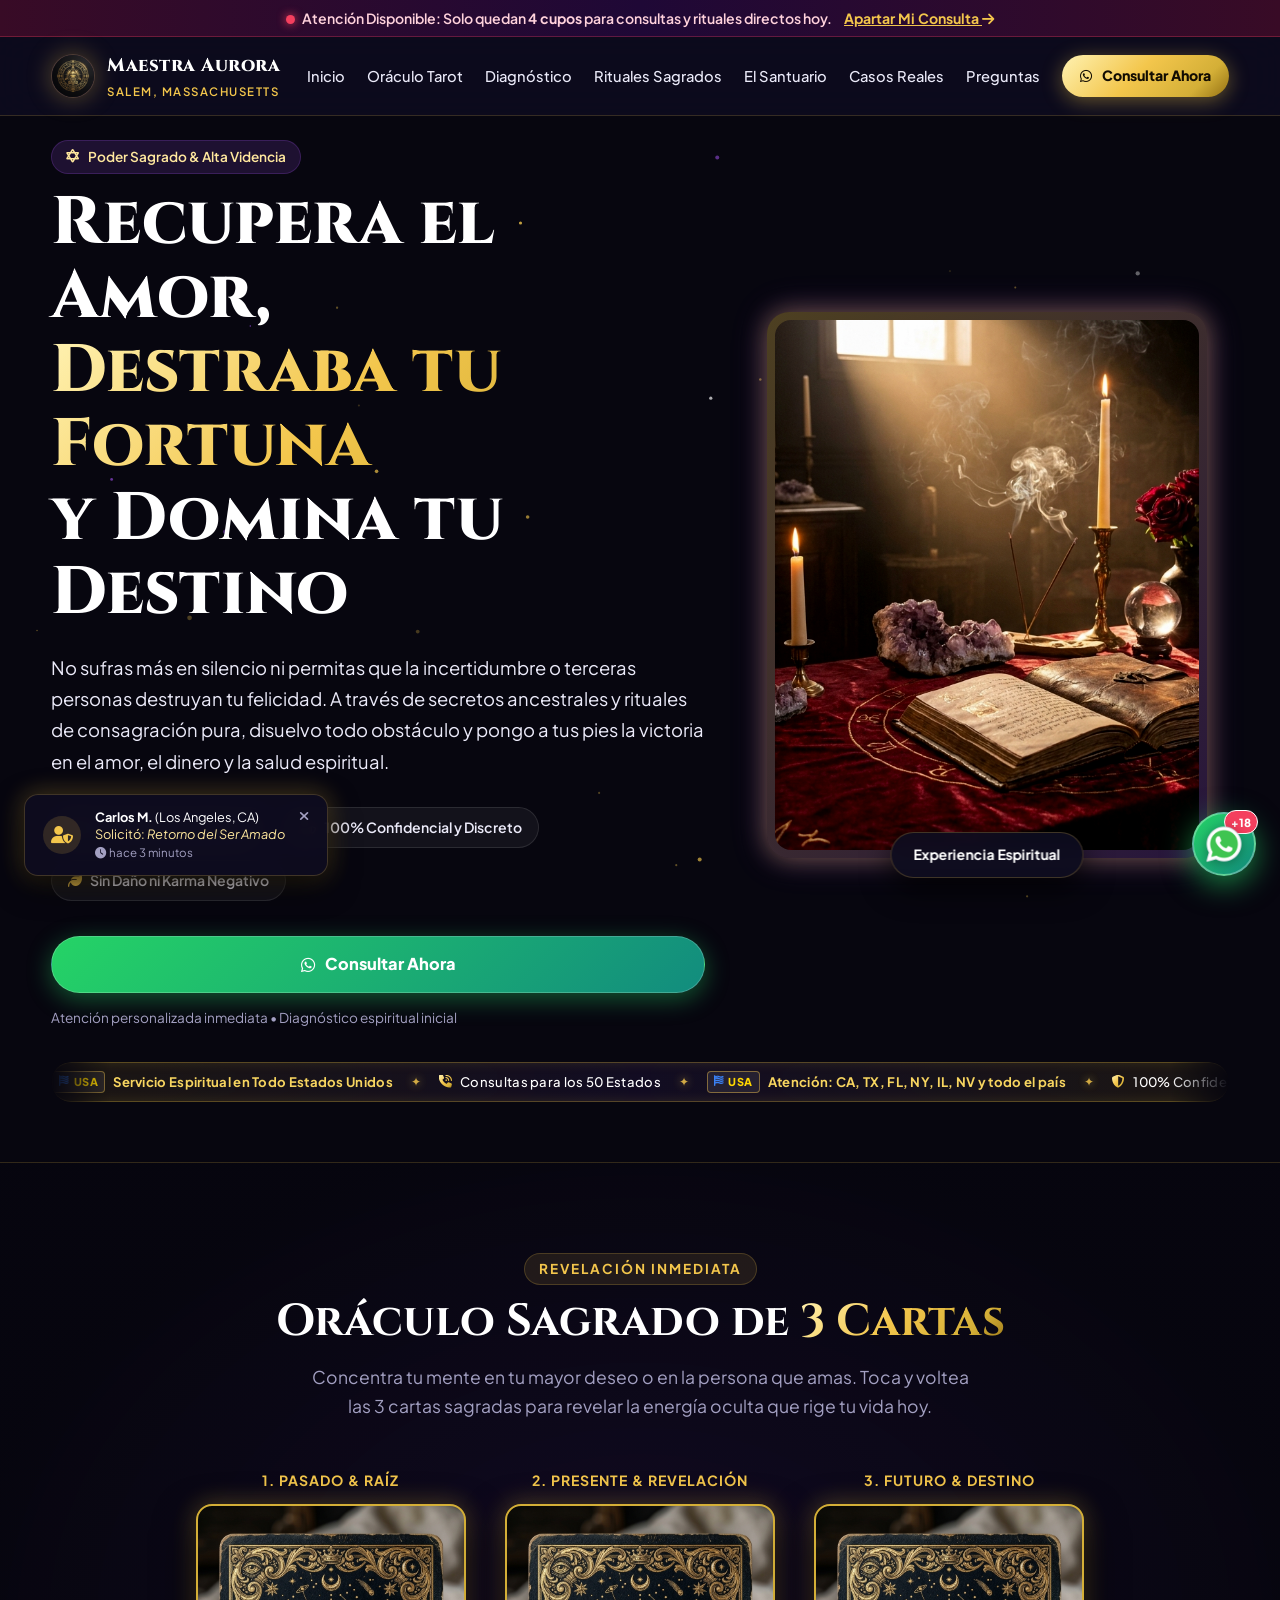
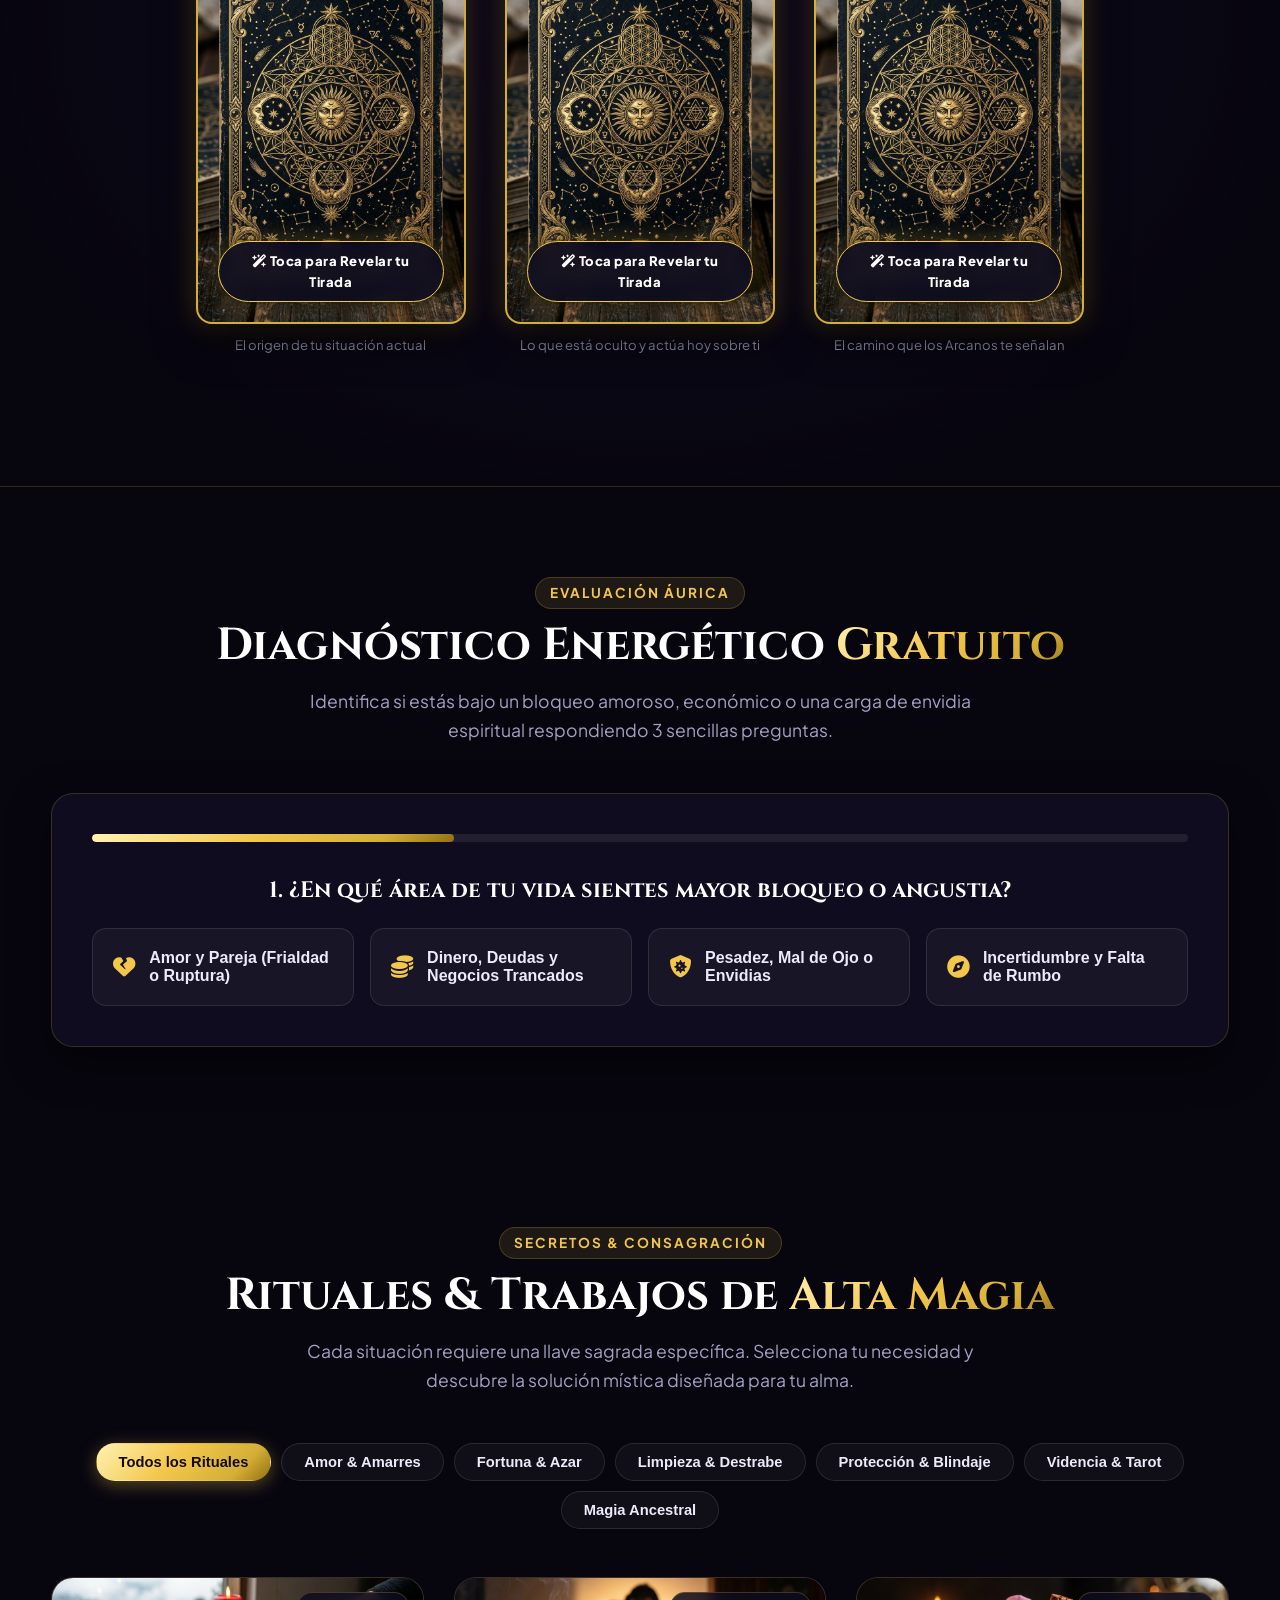
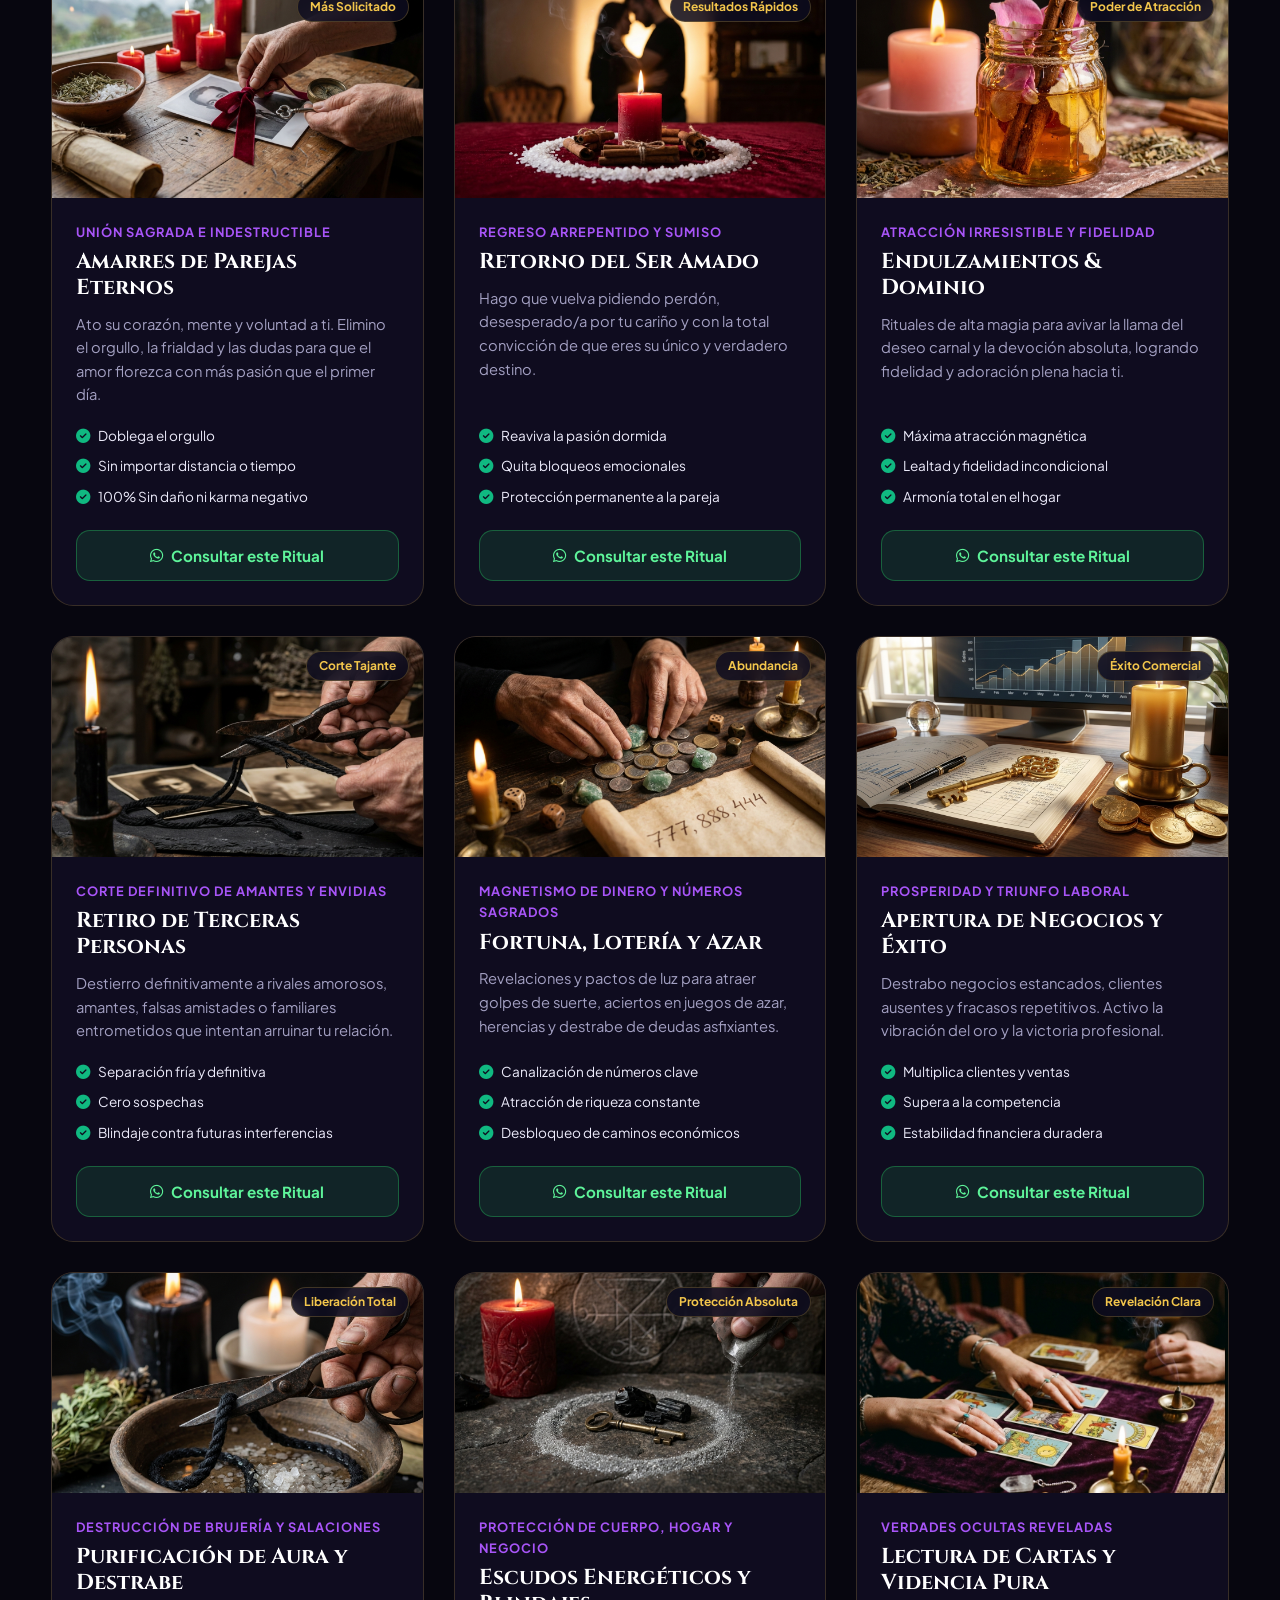
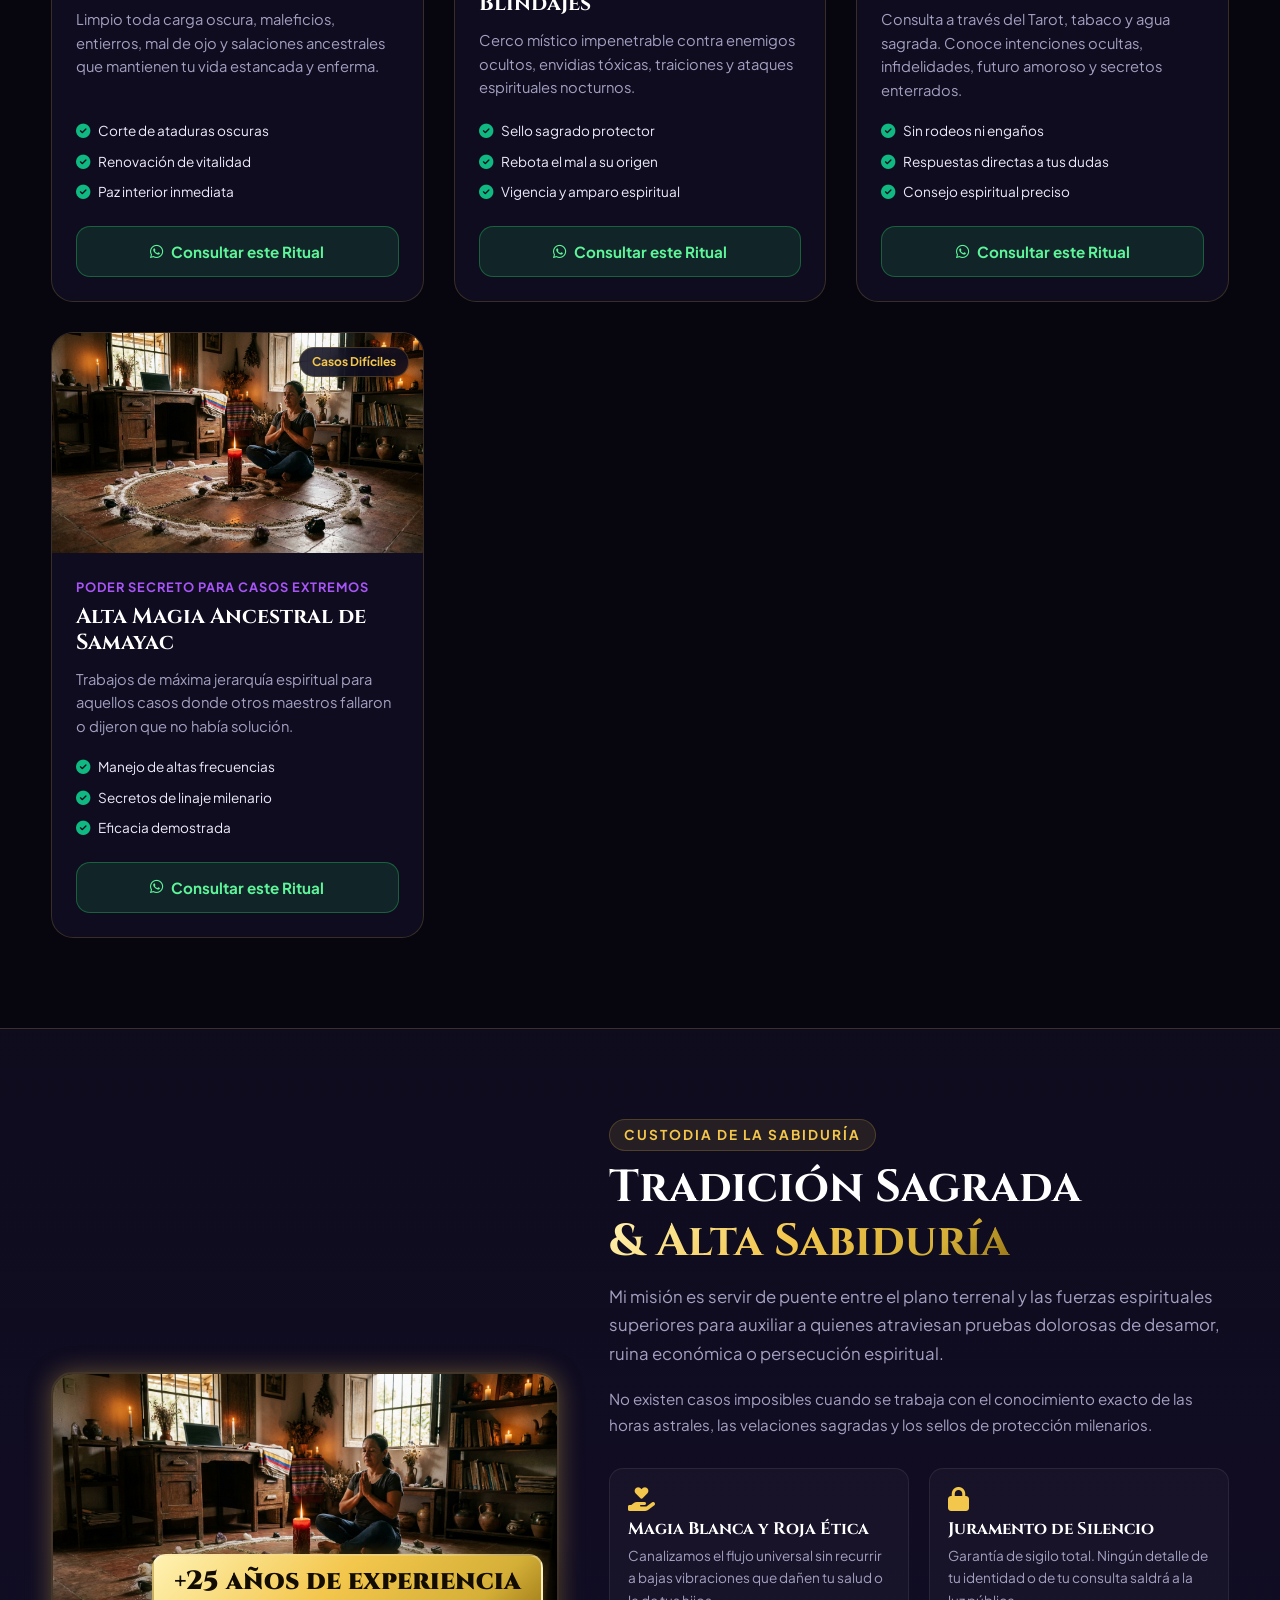
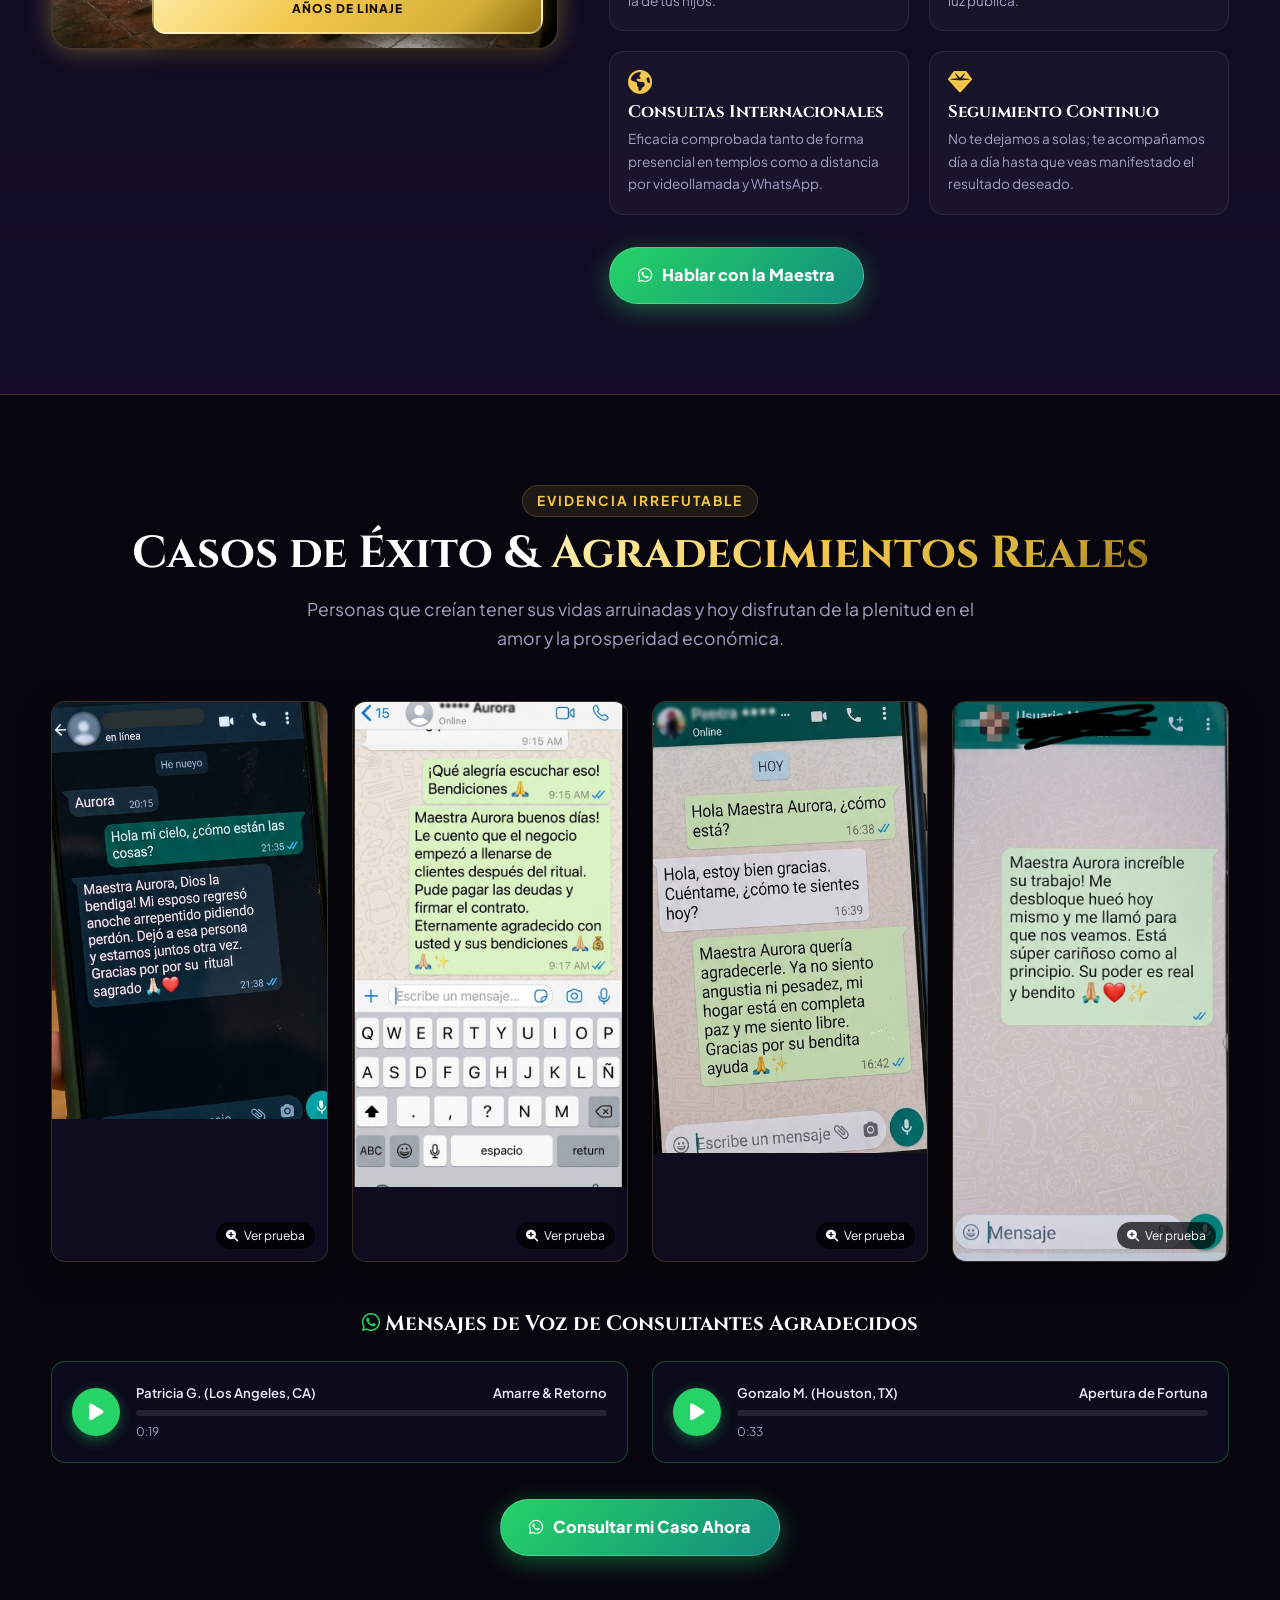
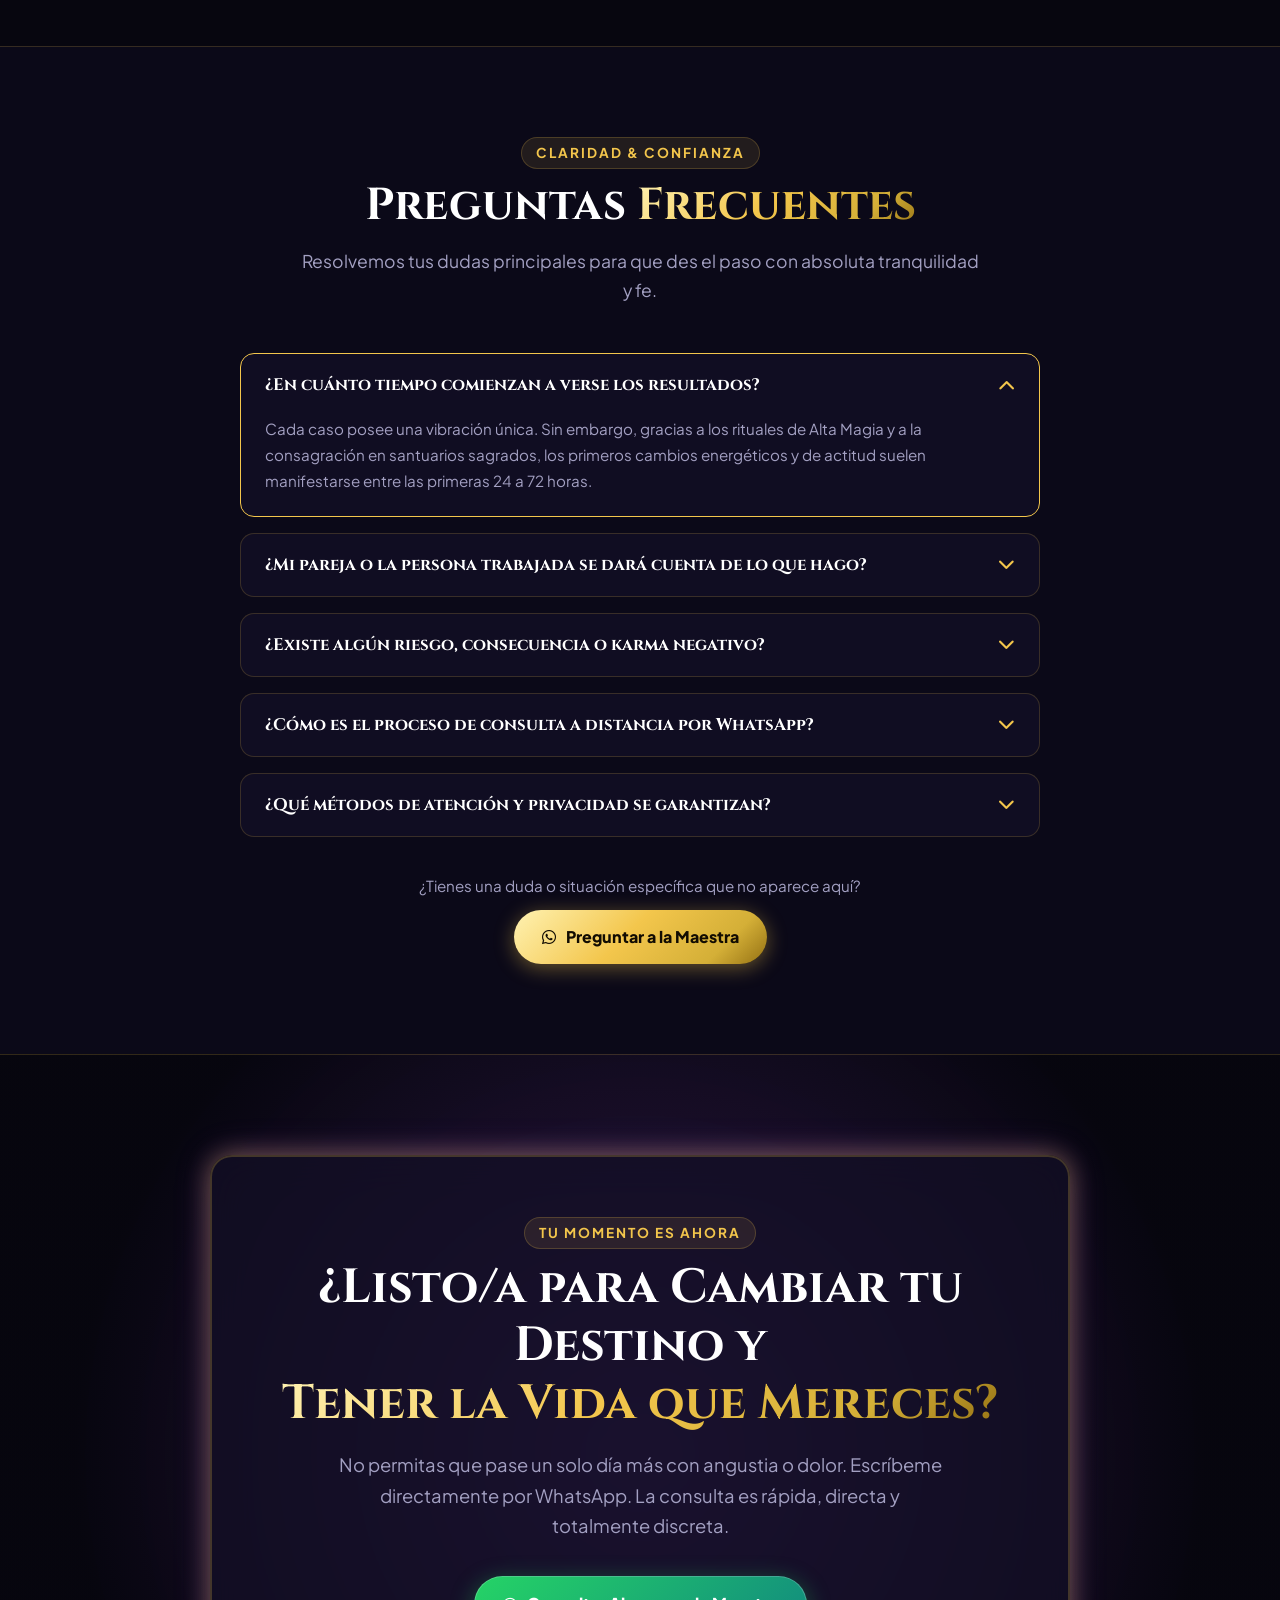
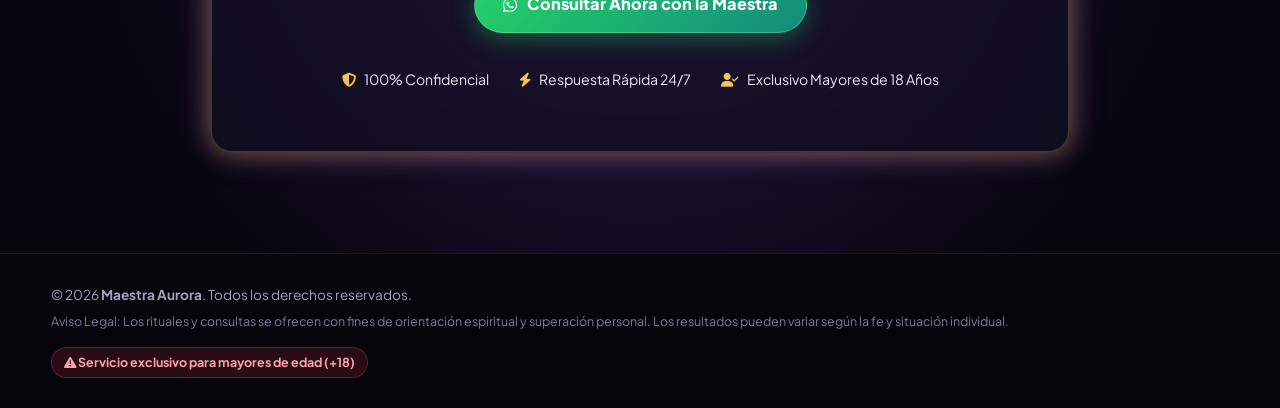
==== index.html @ c058b1f4 "Update index.html" ====
<!DOCTYPE html>
<html lang="es">

<head>
    <meta charset="utf-8">
    <meta name="viewport" content="width=device-width, initial-scale=1.0">
    <title>Maestra Aurora | Santuario de Alta Magia & Rituales Sagrados</title>
    <meta name="description"
        content="Templo sagrado de alta magia ancestral con la Maestra Aurora. Amarres de amor eternos, retorno del ser amado, apertura de caminos, limpiezas áuricas y videncia pura. Consulta confidencial 24/7 por WhatsApp.">
    <meta name="keywords"
        content="amarres de amor, retorno de pareja, limpiezas espirituales, videncia, tarot, alta magia, protecciones, maestra aurora">

    <!-- Open Graph / Redes Sociales -->
    <meta property="og:type" content="website">
    <meta property="og:title" content="Maestra Aurora | Santuario de Alta Magia & Rituales Sagrados">
    <meta property="og:description"
        content="Recupera el amor, vence los bloqueos y protege tu destino con rituales ancestrales de alta eficacia y la guía de la Maestra Aurora.">
    <meta property="og:image" content="img/altar.jpg">
    <meta name="theme-color" content="#07060f">

    <!-- Favicon -->
    <link rel="icon" href="img/favicon.ico" type="image/x-icon">

    <!-- Google Fonts -->
    <link rel="preconnect" href="https://fonts.googleapis.com">
    <link rel="preconnect" href="https://fonts.gstatic.com" crossorigin>
    <link
        href="https://fonts.googleapis.com/css2?family=Cinzel+Decorative:wght@700;900&family=Cinzel:wght@500;600;700;800&family=Plus+Jakarta+Sans:wght@300;400;500;600;700;800&display=swap"
        rel="stylesheet">

    <!-- FontAwesome 6 Icons -->
    <link rel="stylesheet" href="https://cdnjs.cloudflare.com/ajax/libs/font-awesome/6.5.1/css/all.min.css">

    <!-- Estilos Principales -->
    <link rel="stylesheet" href="css/styles.css">
</head>

<body>
    <!-- Canvas de Partículas y Constelaciones -->
    <canvas id="mystic-canvas"></canvas>

    <!-- Barra de Urgencia Superior -->
    <aside class="urgency-top-bar" aria-label="Aviso de disponibilidad">
        <div class="container urgency-content">
            <span class="urgency-text"><span class="pulse-dot"></span>Atención Disponible: Solo quedan <strong
                    id="cupos-count">3 cupos</strong> para consultas y rituales directos hoy.</span>
            <a href="#contacto" class="urgency-link whatsapp-link">Apartar Mi Consulta <i
                    class="fas fa-arrow-right"></i></a>
        </div>
    </aside>

    <!-- Barra de Navegación Sticky -->
    <header>
        <nav class="navbar" aria-label="Navegación principal">
            <div class="container nav-container">
                <a href="#inicio" class="nav-logo" aria-label="Ir al inicio">
                    <img src="img/logo.jpg" alt="Emblema Sagrado" class="logo-symbol"
                        style="object-fit: cover; padding: 0;">
                    <div class="logo-info">
                        <span class="logo-title dyn-master-name">Maestra Aurora</span>
                        <span class="logo-badge">Salem, Massachusetts</span>
                    </div>
                </a>

                <button class="mobile-toggle" aria-label="Abrir menú de navegación" id="mobile-toggle-btn">
                    <span class="hamburger-line"></span>
                    <span class="hamburger-line"></span>
                    <span class="hamburger-line"></span>
                </button>

                <ul class="nav-menu">
                    <li><a href="#inicio">Inicio</a></li>
                    <li><a href="#oraculo">Oráculo Tarot</a></li>
                    <li><a href="#diagnostico">Diagnóstico</a></li>
                    <li><a href="#servicios">Rituales Sagrados</a></li>
                    <li><a href="#maestro">El Santuario</a></li>
                    <li><a href="#testimonios">Casos Reales</a></li>
                    <li><a href="#faq">Preguntas</a></li>
                    <li>
                        <a href="#contacto" class="btn-gold whatsapp-link"
                            style="padding: 9px 18px; font-size: 0.88rem; white-space: nowrap; color: #120c02; font-weight: 800;">
                            <i class="fab fa-whatsapp"></i> Consultar Ahora
                        </a>
                    </li>
                </ul>
            </div>
        </nav>
    </header>

    <main id="inicio">
        <!-- SECCIÓN 1: HERO IMPACTANTE -->
        <section class="hero-section">
            <div class="container">
                <div class="hero-grid">
                    <div class="hero-text-col">
                        <div class="hero-kicker">
                            <i class="fas fa-star-of-david"></i>
                            <span>Poder Sagrado & Alta Videncia</span>
                        </div>

                        <h1 class="hero-title">
                            Recupera el Amor, <br>
                            <span class="text-gold">Destraba tu Fortuna</span> <br>
                            y Domina tu Destino
                        </h1>

                        <p class="hero-description">
                            No sufras más en silencio ni permitas que la incertidumbre o terceras personas destruyan tu
                            felicidad.
                            A través de secretos ancestrales y rituales de consagración pura, disuelvo todo obstáculo y
                            pongo a tus pies
                            la victoria en el amor, el dinero y la salud espiritual.
                        </p>

                        <div class="hero-chips-wrap">
                            <div class="hero-chip">
                                <i class="fas fa-certificate"></i>
                                <span class="dyn-master-exp">+25 años de experiencia</span>
                            </div>
                            <div class="hero-chip">
                                <i class="fas fa-user-shield"></i>
                                <span>100% Confidencial y Discreto</span>
                            </div>
                            <div class="hero-chip">
                                <i class="fas fa-leaf"></i>
                                <span>Sin Daño ni Karma Negativo</span>
                            </div>
                        </div>

                        <div class="hero-cta-box">
                            <a href="#contacto" class="btn-whatsapp-cta whatsapp-link whatsapp-pulse">
                                <i class="fab fa-whatsapp"></i>
                                <span>Consultar Ahora</span>
                            </a>
                            <div class="hero-guarantee-note">
                                <span>Atención personalizada inmediata • Diagnóstico espiritual inicial</span>
                            </div>
                        </div>
                    </div>

                    <div class="hero-visual-frame">
                        <div class="hero-altar-container">
                            <img src="img/altar.jpg" alt="Altar de Alta Magia y Consagración Sagrada"
                                class="hero-altar-img">
                            <div class="altar-badge-float">
                                <span style="font-size: 0.88rem; font-weight: 700; color: #fff;">Experiencia
                                    Espiritual</span>
                            </div>
                        </div>
                    </div>
                </div>

                <!-- Ticker Animado de Cobertura en Estados Unidos -->
                <div class="usa-hero-ticker-wrap">
                    <div class="usa-ticker-track">
                        <div class="usa-ticker-item"><span class="usa-flag-badge"><i class="fas fa-flag-usa"></i>
                                USA</span> <strong>Servicio Espiritual en Todo Estados Unidos</strong></div>
                        <div class="usa-ticker-dot">✦</div>
                        <div class="usa-ticker-item"><i class="fas fa-phone-volume text-gold"></i> Consultas para los 50
                            Estados</div>
                        <div class="usa-ticker-dot">✦</div>
                        <div class="usa-ticker-item"><span class="usa-flag-badge"><i class="fas fa-flag-usa"></i>
                                USA</span> <strong>Atención: CA, TX, FL, NY, IL, NV y todo el país</strong></div>
                        <div class="usa-ticker-dot">✦</div>
                        <div class="usa-ticker-item"><i class="fas fa-shield-halved text-gold"></i> 100% Confidencial
                        </div>
                        <div class="usa-ticker-dot">✦</div>
                        <!-- Duplicado para loop continuo infinito -->
                        <div class="usa-ticker-item"><span class="usa-flag-badge"><i class="fas fa-flag-usa"></i>
                                USA</span> <strong>Servicio Espiritual en Todo Estados Unidos</strong></div>
                        <div class="usa-ticker-dot">✦</div>
                        <div class="usa-ticker-item"><i class="fas fa-phone-volume text-gold"></i> Consultas a Distancia
                            en Español para los 50 Estados</div>
                        <div class="usa-ticker-dot">✦</div>
                        <div class="usa-ticker-item"><span class="usa-flag-badge"><i class="fas fa-flag-usa"></i>
                                USA</span> <strong>Atención: CA, TX, FL, NY, IL, NV y todo el país</strong></div>
                        <div class="usa-ticker-dot">✦</div>
                        <div class="usa-ticker-item"><i class="fas fa-shield-halved text-gold"></i> 100% Confidencial
                        </div>
                        <div class="usa-ticker-dot">✦</div>
                    </div>
                </div>
            </div>
        </section>

        <!-- SECCIÓN 2: ORÁCULO DE TAROT INTERACTIVO 3D -->
        <section id="oraculo" class="oracle-section">
            <div class="container">
                <div class="section-header">
                    <span class="section-kicker">Revelación Inmediata</span>
                    <h2 class="section-title">Oráculo Sagrado de <span class="text-gold">3 Cartas</span></h2>
                    <p class="section-lead">
                        Concentra tu mente en tu mayor deseo o en la persona que amas.
                        Toca y voltea las 3 cartas sagradas para revelar la energía oculta que rige tu vida hoy.
                    </p>
                </div>

                <!-- Grid de Cartas 3D -->
                <div class="oracle-cards-grid" id="oracle-cards-container">
                    <!-- Generado dinámicamente por js/oracle.js -->
                </div>

                <!-- Resultado del Oráculo -->
                <div class="oracle-result-box" id="oracle-result-box">
                    <span class="section-kicker" style="margin-bottom: 12px;">Tirada de Tarot Consagrada</span>
                    <h3 style="font-size: 1.6rem; margin-bottom: 12px;">Cartas Reveladas: <span class="text-gold"
                            id="oracle-cards-drawn"></span></h3>
                    <p id="oracle-summary-text"
                        style="font-size: 1.1rem; line-height: 1.7; max-width: 720px; margin: 0 auto 20px; color: #e2d9f3;">
                    </p>

                    <div class="oracle-actions">
                        <a href="#" id="oracle-cta-whatsapp" target="_blank" rel="noopener noreferrer"
                            class="btn-whatsapp-cta whatsapp-pulse">
                            <i class="fab fa-whatsapp"></i> <span>Consultar ahora</span>
                        </a>
                        <button type="button" id="oracle-shuffle-btn" class="btn-shuffle">
                            <i class="fas fa-rotate"></i> Barajar de Nuevo
                        </button>
                    </div>
                </div>
            </div>
        </section>

        <!-- SECCIÓN 3: DIAGNÓSTICO ENERGÉTICO RÁPIDO (QUIZ) -->
        <section id="diagnostico" class="diagnosis-section">
            <div class="container">
                <div class="section-header">
                    <span class="section-kicker">Evaluación Áurica</span>
                    <h2 class="section-title">Diagnóstico Energético <span class="text-gold">Gratuito</span></h2>
                    <p class="section-lead">
                        Identifica si estás bajo un bloqueo amoroso, económico o una carga de envidia espiritual
                        respondiendo 3 sencillas preguntas.
                    </p>
                </div>

                <div class="diagnosis-card">
                    <div class="diag-progress-bar">
                        <div class="diag-progress-fill" id="diag-progress-fill"></div>
                    </div>

                    <!-- Paso 1 -->
                    <div class="diag-step active" id="diag-step-1">
                        <h3 class="diag-question">1. ¿En qué área de tu vida sientes mayor bloqueo o angustia?</h3>
                        <div class="diag-options-grid">
                            <button type="button" class="diag-opt-btn diag-opt-1"
                                data-val="Amor y Pareja (Distanciamiento / Frialdad)">
                                <i class="fas fa-heart-crack"></i>
                                <span>Amor y Pareja (Frialdad o Ruptura)</span>
                            </button>
                            <button type="button" class="diag-opt-btn diag-opt-1"
                                data-val="Dinero y Negocios (Estancamiento / Pérdidas)">
                                <i class="fas fa-coins"></i>
                                <span>Dinero, Deudas y Negocios Trancados</span>
                            </button>
                            <button type="button" class="diag-opt-btn diag-opt-1"
                                data-val="Envidia y Brujería (Pesadez / Daño Oculto)">
                                <i class="fas fa-shield-virus"></i>
                                <span>Pesadez, Mal de Ojo o Envidias</span>
                            </button>
                            <button type="button" class="diag-opt-btn diag-opt-1"
                                data-val="Incertidumbre General (Dudas sobre el Futuro)">
                                <i class="fas fa-compass"></i>
                                <span>Incertidumbre y Falta de Rumbo</span>
                            </button>
                        </div>
                    </div>

                    <!-- Paso 2 -->
                    <div class="diag-step" id="diag-step-2">
                        <h3 class="diag-question">2. ¿Qué síntoma se manifiesta con mayor frecuencia?</h3>
                        <div class="diag-options-grid">
                            <button type="button" class="diag-opt-btn diag-opt-2"
                                data-val="Orgullo excesivo y rechazo repentino">
                                <i class="fas fa-person-walking-arrow-right"></i>
                                <span>La persona amada se alejó de repente</span>
                            </button>
                            <button type="button" class="diag-opt-btn diag-opt-2"
                                data-val="El dinero entra pero se esfuma de inmediato">
                                <i class="fas fa-wallet"></i>
                                <span>El dinero no rinde y todo fracasa</span>
                            </button>
                            <button type="button" class="diag-opt-btn diag-opt-2"
                                data-val="Insomnio, pesadillas y sensación de presencia">
                                <i class="fas fa-bed"></i>
                                <span>Pesadillas, insomnio y angustia nocturna</span>
                            </button>
                            <button type="button" class="diag-opt-btn diag-opt-2"
                                data-val="Terceras personas interfiriendo y mintiendo">
                                <i class="fas fa-user-xmark"></i>
                                <span>Amantes o rivales entrometiéndose</span>
                            </button>
                        </div>
                    </div>

                    <!-- Paso 3 -->
                    <div class="diag-step" id="diag-step-3">
                        <h3 class="diag-question">3. ¿Cuánto tiempo llevas experimentando esta situación?</h3>
                        <div class="diag-options-grid">
                            <button type="button" class="diag-opt-btn diag-opt-3"
                                data-val="Menos de 1 mes (Etapa inicial)">
                                <i class="fas fa-hourglass-start"></i>
                                <span>Menos de 1 mes (Muy reciente)</span>
                            </button>
                            <button type="button" class="diag-opt-btn diag-opt-3"
                                data-val="Entre 1 y 6 meses (Etapa consolidada)">
                                <i class="fas fa-hourglass-half"></i>
                                <span>Entre 1 y 6 meses (Empeorando)</span>
                            </button>
                            <button type="button" class="diag-opt-btn diag-opt-3"
                                data-val="Más de 6 meses o varios años (Etapa crítica)">
                                <i class="fas fa-hourglass-end"></i>
                                <span>Más de 6 meses (Bloqueo crónico)</span>
                            </button>
                        </div>
                    </div>

                    <!-- Resultado de la Evaluación -->
                    <div class="diag-result" id="diag-result">
                        <div class="diag-alert-emblem">
                            <div class="diag-emblem-halo"></div>
                            <div class="diag-emblem-inner">
                                <svg class="diag-alert-svg" viewBox="0 0 64 64" fill="none"
                                    xmlns="http://www.w3.org/2000/svg">
                                    <defs>
                                        <linearGradient id="alertGoldCrimson" x1="0%" y1="0%" x2="100%" y2="100%">
                                            <stop offset="0%" stop-color="#ffd700" />
                                            <stop offset="60%" stop-color="#ff4b68" />
                                            <stop offset="100%" stop-color="#d91b42" />
                                        </linearGradient>
                                    </defs>
                                    <!-- Círculo sagrado exterior punteado -->
                                    <circle cx="32" cy="32" r="27" stroke="url(#alertGoldCrimson)" stroke-width="1.2"
                                        stroke-dasharray="3 3" opacity="0.85" />
                                    <circle cx="32" cy="32" r="23" stroke="#ff4b68" stroke-width="1" opacity="0.4" />
                                    <!-- Triángulo místico de advertencia -->
                                    <path d="M32 11 L51 45 C52 47 51 49 48 49 L16 49 C13 49 12 47 13 45 Z"
                                        fill="rgba(244, 63, 94, 0.22)" stroke="url(#alertGoldCrimson)" stroke-width="2"
                                        stroke-linejoin="round" />
                                    <!-- Signo de exclamación sagrado -->
                                    <path d="M32 21 L32 35" stroke="#ffffff" stroke-width="3" stroke-linecap="round" />
                                    <circle cx="32" cy="42" r="2.2" fill="#ffffff" />
                                    <!-- Destellos astrales -->
                                    <circle cx="15" cy="17" r="1.2" fill="#ffd700" />
                                    <circle cx="49" cy="17" r="1.2" fill="#ffd700" />
                                    <circle cx="32" cy="5" r="1.2" fill="#ffd700" />
                                </svg>
                            </div>
                        </div>
                        <span class="section-kicker" style="color: #ff6b81; margin-bottom: 8px;">Alerta
                            Espiritual</span>
                        <h3 style="font-size: 1.6rem; margin-bottom: 14px; color: #fff;">
                            Se ha Detectado un <span style="color: #ff6b81;">Problema Grave</span> en tu Camino
                        </h3>
                        <p id="diag-advice-text"
                            style="max-width: 660px; margin: 0 auto 26px; line-height: 1.7; font-size: 1.05rem; color: #e2d9f3;">
                        </p>

                        <div style="display: flex; justify-content: center; gap: 16px; flex-wrap: wrap;">
                            <a href="#" id="diag-cta-whatsapp" target="_blank" rel="noopener noreferrer"
                                class="btn-whatsapp-cta whatsapp-pulse">
                                <i class="fab fa-whatsapp"></i> <span>Consultar con la Maestra</span>
                            </a>
                            <button type="button" id="diag-reset-btn" class="btn-shuffle">
                                <i class="fas fa-arrow-rotate-left"></i> Repetir Test
                            </button>
                        </div>
                    </div>
                </div>
            </div>
        </section>

        <!-- SECCIÓN 4: CATÁLOGO DE RITUALES SAGRADOS FILTRABLES -->
        <section id="servicios" class="services-section">
            <div class="container">
                <div class="section-header">
                    <span class="section-kicker">Secretos & Consagración</span>
                    <h2 class="section-title">Rituales & Trabajos de <span class="text-gold">Alta Magia</span></h2>
                    <p class="section-lead">
                        Cada situación requiere una llave sagrada específica. Selecciona tu necesidad y descubre la
                        solución mística diseñada para tu alma.
                    </p>
                </div>

                <!-- Barra de Filtros -->
                <div class="services-filter-nav">
                    <button type="button" class="filter-btn active" data-filter="all">Todos los Rituales</button>
                    <button type="button" class="filter-btn" data-filter="amor">Amor & Amarres</button>
                    <button type="button" class="filter-btn" data-filter="fortuna">Fortuna & Azar</button>
                    <button type="button" class="filter-btn" data-filter="limpieza">Limpieza & Destrabe</button>
                    <button type="button" class="filter-btn" data-filter="proteccion">Protección & Blindaje</button>
                    <button type="button" class="filter-btn" data-filter="videncia">Videncia & Tarot</button>
                    <button type="button" class="filter-btn" data-filter="ancestral">Magia Ancestral</button>
                </div>

                <!-- Grid de Servicios Dinámicos -->
                <div class="services-grid" id="services-grid">
                    <!-- Generado dinámicamente por js/main.js -->
                </div>
            </div>
        </section>

        <!-- SECCIÓN 5: SOBRE LA MAESTRA & PODER ANCESTRAL -->
        <section id="maestro" class="master-section">
            <div class="container master-grid">
                <div class="master-portrait-box">
                    <div class="master-portrait-frame">
                        <img src="img/magia-dual.jpg" alt="Poder Sagrado de la Magia Ancestral"
                            class="master-portrait-img">
                    </div>
                    <div class="master-experience-badge">
                        <span class="exp-number dyn-master-exp">+25</span>
                        <span class="exp-label">Años de Linaje</span>
                    </div>
                </div>

                <div class="master-content-col">
                    <span class="section-kicker">Custodia de la Sabiduría</span>
                    <h2 class="section-title">
                        Tradición Sagrada<br>
                        <span class="text-gold">& Alta Sabiduría</span>
                    </h2>
                    <p style="font-size: 1.05rem; line-height: 1.7; margin-bottom: 18px;">
                        Mi misión es servir de puente entre el plano terrenal y las fuerzas espirituales superiores para
                        auxiliar
                        a quienes atraviesan pruebas dolorosas de desamor, ruina económica o persecución espiritual.
                    </p>
                    <p style="font-size: 0.95rem; line-height: 1.7;">
                        No existen casos imposibles cuando se trabaja con el conocimiento exacto de las horas astrales,
                        las velaciones sagradas y los sellos de protección milenarios.
                    </p>

                    <div class="master-pillars-grid">
                        <div class="pillar-card">
                            <i class="fas fa-hand-holding-heart"></i>
                            <h4>Magia Blanca y Roja Ética</h4>
                            <p>Canalizamos el flujo universal sin recurrir a bajas vibraciones que dañen tu salud o la
                                de tus hijos.</p>
                        </div>
                        <div class="pillar-card">
                            <i class="fas fa-lock"></i>
                            <h4>Juramento de Silencio</h4>
                            <p>Garantía de sigilo total. Ningún detalle de tu identidad o de tu consulta saldrá a la luz
                                pública.</p>
                        </div>
                        <div class="pillar-card">
                            <i class="fas fa-earth-americas"></i>
                            <h4>Consultas Internacionales</h4>
                            <p>Eficacia comprobada tanto de forma presencial en templos como a distancia por
                                videollamada y WhatsApp.</p>
                        </div>
                        <div class="pillar-card">
                            <i class="fas fa-gem"></i>
                            <h4>Seguimiento Continuo</h4>
                            <p>No te dejamos a solas; te acompañamos día a día hasta que veas manifestado el resultado
                                deseado.</p>
                        </div>
                    </div>

                    <div style="margin-top: 32px;">
                        <a href="#contacto" class="btn-whatsapp-cta whatsapp-link whatsapp-pulse">
                            <i class="fab fa-whatsapp"></i> <span>Hablar con la Maestra</span>
                        </a>
                    </div>
                </div>
            </div>
        </section>

        <!-- SECCIÓN 6: TESTIMONIOS, PRUEBAS REALES Y NOTAS DE VOZ -->
        <section id="testimonios" class="testimonials-section">
            <div class="container">
                <div class="section-header">
                    <span class="section-kicker">Evidencia Irrefutable</span>
                    <h2 class="section-title">Casos de Éxito & <span class="text-gold">Agradecimientos Reales</span>
                    </h2>
                    <p class="section-lead">
                        Personas que creían tener sus vidas arruinadas y hoy disfrutan de la plenitud en el amor y la
                        prosperidad económica.
                    </p>
                </div>

                <!-- Galería de Capturas de WhatsApp -->
                <div class="testimonials-grid">
                    <div class="testimonio-card">
                        <img src="img/testimonio-1.jpg" alt="Agradecimiento por retorno de pareja"
                            class="testimonio-img">
                        <div class="zoom-hint"><i class="fas fa-magnifying-glass-plus"></i> Ver prueba</div>
                    </div>
                    <div class="testimonio-card">
                        <img src="img/testimonio-2.jpg" alt="Testimonio de destrabe de dinero" class="testimonio-img">
                        <div class="zoom-hint"><i class="fas fa-magnifying-glass-plus"></i> Ver prueba</div>
                    </div>
                    <div class="testimonio-card">
                        <img src="img/testimonio-3.jpg" alt="Agradecimiento por limpieza espiritual"
                            class="testimonio-img">
                        <div class="zoom-hint"><i class="fas fa-magnifying-glass-plus"></i> Ver prueba</div>
                    </div>
                    <div class="testimonio-card">
                        <img src="img/testimonio-4.jpg" alt="Testimonio de amarre cumplido" class="testimonio-img">
                        <div class="zoom-hint"><i class="fas fa-magnifying-glass-plus"></i> Ver prueba</div>
                    </div>
                </div>

                <!-- Reproductor Simulado de Notas de Voz -->
                <h3 style="text-align: center; margin-bottom: 24px; font-size: 1.3rem;">
                    <i class="fab fa-whatsapp" style="color: #25d366;"></i> Mensajes de Voz de Consultantes Agradecidos
                </h3>

                <div class="audio-notes-container">
                    <div class="audio-note-card" data-audio="img/audios/testimonio-audio.mp3">
                        <button type="button" class="audio-play-btn"
                            aria-label="Reproducir testimonio de voz de Patricia">
                            <i class="fas fa-play"></i>
                        </button>
                        <div class="audio-info">
                            <div class="audio-meta">
                                <span>Patricia G. (Los Angeles, CA)</span>
                                <span>Amarre & Retorno</span>
                            </div>
                            <div class="audio-track">
                                <div class="audio-progress-bar"></div>
                            </div>
                            <div class="audio-time">0:00</div>
                        </div>
                    </div>

                    <div class="audio-note-card" data-audio="img/audios/testimonio-audio-2.mp3">
                        <button type="button" class="audio-play-btn"
                            aria-label="Reproducir testimonio de voz de Gonzalo">
                            <i class="fas fa-play"></i>
                        </button>
                        <div class="audio-info">
                            <div class="audio-meta">
                                <span>Gonzalo M. (Houston, TX)</span>
                                <span>Apertura de Fortuna</span>
                            </div>
                            <div class="audio-track">
                                <div class="audio-progress-bar"></div>
                            </div>
                            <div class="audio-time">0:00</div>
                        </div>
                    </div>
                </div>
                <div style="text-align: center; margin-top: 36px;">
                    <a href="#contacto" class="btn-whatsapp-cta whatsapp-link whatsapp-pulse"
                        data-wa-msg="Hola Maestra Aurora, vi los testimonios de casos resueltos y deseo apartar mi consulta para mi situación.">
                        <i class="fab fa-whatsapp"></i> <span>Consultar mi Caso Ahora</span>
                    </a>
                </div>
            </div>
        </section>

        <!-- SECCIÓN 7: PREGUNTAS FRECUENTES (FAQ) -->
        <section id="faq" class="faq-section">
            <div class="container">
                <div class="section-header">
                    <span class="section-kicker">Claridad & Confianza</span>
                    <h2 class="section-title">Preguntas <span class="text-gold">Frecuentes</span></h2>
                    <p class="section-lead">
                        Resolvemos tus dudas principales para que des el paso con absoluta tranquilidad y fe.
                    </p>
                </div>

                <div class="faq-accordion" id="faq-accordion">
                    <!-- Generado dinámicamente por js/main.js -->
                </div>

                <div style="text-align: center; margin-top: 36px;">
                    <p style="color: var(--text-muted); margin-bottom: 12px; font-size: 0.95rem;">¿Tienes una duda o
                        situación específica que no aparece aquí?</p>
                    <a href="#contacto" class="btn-gold whatsapp-link"
                        data-wa-msg="Hola Maestra Aurora, tengo una pregunta especial sobre mi caso espiritual.">
                        <i class="fab fa-whatsapp"></i> <span>Preguntar a la Maestra</span>
                    </a>
                </div>
            </div>
        </section>

        <!-- SECCIÓN 8: LLAMADO A LA ACCIÓN FINAL -->
        <section id="contacto" class="final-cta-section">
            <div class="container">
                <div class="final-cta-card">
                    <span class="section-kicker">Tu Momento es Ahora</span>
                    <h2 class="final-title">¿Listo/a para Cambiar tu Destino y <br><span class="text-gold">Tener la Vida
                            que Mereces?</span></h2>
                    <p class="final-lead">
                        No permitas que pase un solo día más con angustia o dolor. Escríbeme directamente por WhatsApp.
                        La consulta es rápida, directa y totalmente discreta.
                    </p>

                    <a href="#" class="btn-whatsapp-cta whatsapp-link whatsapp-pulse">
                        <i class="fab fa-whatsapp"></i>
                        <span>Consultar Ahora con la Maestra</span>
                    </a>

                    <div class="trust-badges-bar">
                        <div class="trust-badge-item">
                            <i class="fas fa-shield-halved"></i>
                            <span>100% Confidencial</span>
                        </div>
                        <div class="trust-badge-item">
                            <i class="fas fa-bolt"></i>
                            <span>Respuesta Rápida 24/7</span>
                        </div>
                        <div class="trust-badge-item">
                            <i class="fas fa-user-check"></i>
                            <span>Exclusivo Mayores de 18 Años</span>
                        </div>
                    </div>
                </div>
            </div>
        </section>
    </main>

    <!-- Footer -->
    <footer class="site-footer">
        <div class="container footer-content">
            <div>
                <p>© <span id="year"></span> <strong class="dyn-master-name">Gran Maestro Ancestral</strong>. Todos los
                    derechos reservados.</p>
                <p style="font-size: 0.78rem; margin-top: 4px; color: #7f7b99;">
                    Aviso Legal: Los rituales y consultas se ofrecen con fines de orientación espiritual y superación
                    personal. Los resultados pueden variar según la fe y situación individual.
                </p>
            </div>
            <div class="age-warning">
                <i class="fas fa-triangle-exclamation"></i> Servicio exclusivo para mayores de edad (+18)
            </div>
        </div>
    </footer>

    <!-- Widget Flotante de WhatsApp Directo -->
    <aside class="floating-whatsapp-wrap" aria-label="Contacto flotante de WhatsApp">
        <a href="#" class="floating-wp-btn whatsapp-link whatsapp-pulse" id="wp-flotante-btn"
            aria-label="Contactar por WhatsApp directo" target="_blank" rel="noopener noreferrer">
            <span class="wp-badge-age">+18</span>
            <img src="img/icono-whatsapp.webp" alt="WhatsApp" class="floating-wp-icon" width="40" height="40">
        </a>
    </aside>

    <!-- Notificación Toast de Prueba Social en Vivo -->
    <div class="social-proof-toast" id="social-proof-toast" role="status" aria-live="polite">
        <!-- Rellenado dinámicamente por js/main.js -->
    </div>

    <!-- Modal Lightbox para Capturas de Testimonios -->
    <div class="lightbox-modal" id="lightbox-modal" role="dialog" aria-modal="true"
        aria-label="Visor de imagen de testimonio">
        <div class="lightbox-content">
            <button type="button" class="lightbox-close" id="lightbox-close" aria-label="Cerrar visor">
                <i class="fas fa-times"></i>
            </button>
            <img src="" alt="Captura ampliada de testimonio" id="lightbox-img" class="lightbox-img">
        </div>
    </div>

    <!-- Scripts -->
    <script src="js/config.js"></script>
    <script src="js/oracle.js"></script>
    <script src="js/main.js"></script>
</body>

</html>
---- css/styles.css ----
/**
 * =========================================================================
 * ESTILOS DE VANGUARDIA - TEMPLO DE ALTA MAGIA & ESOTERISMO
 * =========================================================================
 */

@import url('https://fonts.googleapis.com/css2?family=Cinzel+Decorative:wght@700;900&family=Cinzel:wght@500;600;700;800&family=Plus+Jakarta+Sans:wght@300;400;500;600;700;800&display=swap');

:root {
    /* Paleta Mística de Lujo */
    --bg-dark: #07060f;
    --bg-surface: #0e0c1f;
    --bg-card: rgba(19, 15, 38, 0.75);
    --bg-card-hover: rgba(27, 21, 54, 0.85);

    /* Acentos Metálicos & Místicos */
    --gold-300: #ffe89e;
    --gold-400: #f3c64c;
    --gold-500: #d4af37;
    --gold-600: #aa841c;
    --gold-gradient: linear-gradient(135deg, #fff2b2 0%, #f3c64c 45%, #d4af37 80%, #947113 100%);
    --gold-glow: 0 0 25px rgba(243, 198, 76, 0.35);

    --purple-glow: 0 0 35px rgba(168, 85, 247, 0.3);
    --purple-500: #a855f7;
    --purple-600: #8b5cf6;
    --purple-900: #2e1065;

    --emerald: #10b981;
    --crimson: #f43f5e;
    --whatsapp-green: #25d366;
    --whatsapp-hover: #1ebd56;

    /* Textos & Bordes */
    --text-pure: #ffffff;
    --text-light: #ecebfa;
    --text-muted: #a3a0c2;
    --border-gold: rgba(243, 198, 76, 0.22);
    --border-purple: rgba(168, 85, 247, 0.2);
    --glass-border: 1px solid rgba(243, 198, 76, 0.18);

    /* Tipografías */
    --font-heading: 'Cinzel', serif;
    --font-decorative: 'Cinzel Decorative', serif;
    --font-body: 'Plus Jakarta Sans', sans-serif;

    /* Transiciones & Radios */
    --radius-sm: 8px;
    --radius-md: 14px;
    --radius-lg: 22px;
    --radius-full: 9999px;
    --transition-smooth: all 0.35s cubic-bezier(0.16, 1, 0.3, 1);
}

/* =========================================================================
   RESETS & BASE
   ========================================================================= */
*, *::before, *::after {
    box-sizing: border-box;
    margin: 0;
    padding: 0;
}

html {
    scroll-behavior: smooth;
    color-scheme: dark;
}

body {
    background-color: var(--bg-dark);
    color: var(--text-light);
    font-family: var(--font-body);
    font-size: 16px;
    line-height: 1.65;
    overflow-x: hidden;
    position: relative;
    min-height: 100vh;
}

/* Canvas de Partículas Estelares */
#mystic-canvas {
    position: fixed;
    top: 0;
    left: 0;
    width: 100%;
    height: 100%;
    pointer-events: none;
    z-index: 0;
}

/* Contenedor General */
.container {
    width: min(1200px, 92%);
    margin-inline: auto;
    position: relative;
    z-index: 1;
}

/* Tipografía y Acentos */
h1, h2, h3, h4 {
    font-family: var(--font-heading);
    color: var(--text-pure);
    line-height: 1.2;
    font-weight: 700;
}

.text-gold {
    background: var(--gold-gradient);
    -webkit-background-clip: text;
    -webkit-text-fill-color: transparent;
    display: inline-block;
}

.text-purple {
    color: var(--purple-500);
}

p {
    color: var(--text-muted);
}

a {
    color: inherit;
    text-decoration: none;
    transition: var(--transition-smooth);
}

/* =========================================================================
   BARRA DE URGENCIA SUPERIOR
   ========================================================================= */
.urgency-top-bar {
    background: linear-gradient(90deg, #380b26 0%, #1f0836 50%, #380b26 100%);
    border-bottom: 1px solid rgba(244, 63, 94, 0.3);
    padding: 8px 16px;
    font-size: 0.88rem;
    position: relative;
    z-index: 50;
    overflow: hidden;
}

.urgency-content {
    display: flex;
    justify-content: center;
    align-items: center;
    gap: 12px;
    flex-wrap: wrap;
    color: #ffd2dc;
    font-weight: 600;
    text-align: center;
    line-height: 1.45;
}

.urgency-text {
    display: inline;
}

.pulse-dot {
    display: inline-block;
    width: 9px;
    height: 9px;
    background: #f43f5e;
    border-radius: 50%;
    box-shadow: 0 0 10px #f43f5e;
    animation: pulseDot 1.4s infinite ease-in-out;
    margin-right: 7px;
    vertical-align: middle;
    position: relative;
    top: -1px;
}

@keyframes pulseDot {
    0%, 100% { transform: scale(1); opacity: 1; }
    50% { transform: scale(1.4); opacity: 0.4; }
}

.urgency-link {
    color: var(--gold-400);
    text-decoration: underline;
    font-weight: 700;
}
.urgency-link:hover {
    color: #fff;
}

/* =========================================================================
   BARRA DE NAVEGACIÓN
   ========================================================================= */
.navbar {
    position: sticky;
    top: 0;
    z-index: 100;
    background: rgba(14, 12, 31, 0.85);
    backdrop-filter: blur(16px);
    -webkit-backdrop-filter: blur(16px);
    border-bottom: var(--glass-border);
    padding: 14px 0;
    transition: var(--transition-smooth);
}

.nav-container {
    display: flex;
    justify-content: space-between;
    align-items: center;
}

.nav-logo {
    display: flex;
    align-items: center;
    gap: 12px;
}

.logo-symbol {
    width: 44px;
    height: 44px;
    background: radial-gradient(circle, rgba(243, 198, 76, 0.25) 0%, rgba(168, 85, 247, 0.1) 80%);
    border: 1px solid var(--border-gold);
    border-radius: 50%;
    display: flex;
    align-items: center;
    justify-content: center;
    color: var(--gold-400);
    font-size: 1.3rem;
    box-shadow: var(--gold-glow);
}

.logo-info {
    display: flex;
    flex-direction: column;
}

.logo-title {
    font-family: var(--font-heading);
    font-size: 1.15rem;
    font-weight: 800;
    color: var(--text-pure);
    letter-spacing: 0.5px;
}

.logo-badge {
    font-size: 0.72rem;
    color: var(--gold-400);
    letter-spacing: 1.5px;
    text-transform: uppercase;
    font-weight: 600;
}

.nav-menu {
    display: flex;
    list-style: none;
    align-items: center;
    gap: 22px;
}

.nav-menu a {
    font-size: 0.92rem;
    font-weight: 500;
    color: var(--text-light);
    position: relative;
    padding: 4px 0;
    white-space: nowrap;
}

.nav-menu a:hover {
    color: var(--gold-400);
}

.nav-menu a::after {
    content: '';
    position: absolute;
    bottom: 0;
    left: 0;
    width: 0;
    height: 2px;
    background: var(--gold-gradient);
    transition: width 0.3s ease;
}

.nav-menu a:hover::after {
    width: 100%;
}

.mobile-toggle {
    display: none;
    background: rgba(243, 198, 76, 0.08);
    border: 1px solid var(--border-gold);
    width: 44px;
    height: 44px;
    padding: 0;
    border-radius: var(--radius-sm);
    cursor: pointer;
    flex-direction: column;
    justify-content: center;
    align-items: center;
    gap: 5px;
    transition: var(--transition-smooth);
    box-shadow: 0 0 12px rgba(243, 198, 76, 0.15);
}

.hamburger-line {
    display: block;
    width: 22px;
    height: 2.5px;
    background-color: var(--gold-400);
    border-radius: 2px;
    transition: transform 0.3s ease, opacity 0.3s ease;
}

/* Animación cuando el menú está abierto (se transforma en X) */
.mobile-toggle.active .hamburger-line:nth-child(1) {
    transform: translateY(7.5px) rotate(45deg);
}

.mobile-toggle.active .hamburger-line:nth-child(2) {
    opacity: 0;
}

.mobile-toggle.active .hamburger-line:nth-child(3) {
    transform: translateY(-7.5px) rotate(-45deg);
}

/* =========================================================================
   BOTONES & COMPONENTES REUTILIZABLES
   ========================================================================= */
.btn-gold {
    display: inline-flex;
    align-items: center;
    justify-content: center;
    gap: 10px;
    background: var(--gold-gradient);
    color: #120c02;
    font-family: var(--font-body);
    font-weight: 800;
    font-size: 1rem;
    padding: 14px 28px;
    border-radius: var(--radius-full);
    box-shadow: 0 4px 20px rgba(243, 198, 76, 0.4);
    border: none;
    cursor: pointer;
    position: relative;
    overflow: hidden;
    transition: var(--transition-smooth);
}

.btn-gold::before {
    content: '';
    position: absolute;
    top: 0;
    left: -100%;
    width: 60%;
    height: 100%;
    background: linear-gradient(90deg, transparent, rgba(255, 255, 255, 0.5), transparent);
    transform: skewX(-25deg);
    animation: shineLight 3.5s infinite;
}

@keyframes shineLight {
    0%, 70% { left: -100%; }
    100% { left: 200%; }
}

.btn-gold:hover {
    transform: translateY(-3px) scale(1.02);
    box-shadow: 0 8px 30px rgba(243, 198, 76, 0.6);
}

.btn-whatsapp-cta {
    display: inline-flex;
    align-items: center;
    justify-content: center;
    gap: 10px;
    background: linear-gradient(135deg, #25d366 0%, #128c7e 100%);
    color: #ffffff;
    font-weight: 800;
    font-size: 1.02rem;
    padding: 14px 28px;
    border-radius: var(--radius-full);
    box-shadow: 0 6px 25px rgba(37, 211, 102, 0.4);
    transition: var(--transition-smooth);
    border: 1px solid rgba(255, 255, 255, 0.2);
    white-space: nowrap;
    text-align: center;
    max-width: 100%;
}

.btn-whatsapp-cta:hover {
    transform: translateY(-3px);
    box-shadow: 0 10px 35px rgba(37, 211, 102, 0.6);
}

.whatsapp-pulse {
    animation: waPulse 2s infinite;
}

@keyframes waPulse {
    0% { box-shadow: 0 0 0 0 rgba(37, 211, 102, 0.6); }
    70% { box-shadow: 0 0 0 18px rgba(37, 211, 102, 0); }
    100% { box-shadow: 0 0 0 0 rgba(37, 211, 102, 0); }
}

.section-header {
    text-align: center;
    margin-bottom: 48px;
}

.section-kicker {
    display: inline-block;
    color: var(--gold-400);
    font-size: 0.85rem;
    text-transform: uppercase;
    letter-spacing: 2px;
    font-weight: 700;
    margin-bottom: 10px;
    position: relative;
    padding: 4px 14px;
    background: rgba(243, 198, 76, 0.1);
    border-radius: var(--radius-full);
    border: 1px solid rgba(243, 198, 76, 0.2);
}

.section-title {
    font-size: clamp(2rem, 4vw, 2.8rem);
    margin-bottom: 14px;
}

.section-lead {
    font-size: 1.1rem;
    max-width: 680px;
    margin-inline: auto;
}

/* =========================================================================
   HERO SECTION
   ========================================================================= */
.hero-section {
    padding: 24px 0 60px;
    position: relative;
    overflow: hidden;
}

.hero-grid {
    display: grid;
    grid-template-columns: 1.15fr 0.85fr;
    gap: 40px;
    align-items: center;
}

/* Ticker Animado de Cobertura en Estados Unidos */
.usa-hero-ticker-wrap {
    width: 100%;
    max-width: 100%;
    background: linear-gradient(90deg, rgba(212, 175, 55, 0.1) 0%, rgba(20, 14, 38, 0.85) 50%, rgba(212, 175, 55, 0.1) 100%);
    border: 1px solid rgba(212, 175, 55, 0.35);
    border-radius: var(--radius-full);
    padding: 8px 0;
    overflow: hidden;
    position: relative;
    margin: 32px auto 0 auto;
    box-shadow: 0 4px 20px rgba(0, 0, 0, 0.5), inset 0 0 12px rgba(212, 175, 55, 0.15);
    -webkit-mask-image: linear-gradient(90deg, transparent 0%, #000 5%, #000 95%, transparent 100%);
    mask-image: linear-gradient(90deg, transparent 0%, #000 5%, #000 95%, transparent 100%);
}

.usa-ticker-track {
    display: flex;
    align-items: center;
    gap: 18px;
    width: max-content;
    white-space: nowrap;
    animation: usaTickerMarquee 26s linear infinite;
}

.usa-hero-ticker-wrap:hover .usa-ticker-track {
    animation-play-state: paused;
}

@keyframes usaTickerMarquee {
    0% {
        transform: translateX(0);
    }
    100% {
        transform: translateX(-50%);
    }
}

.usa-ticker-item {
    display: inline-flex;
    align-items: center;
    gap: 8px;
    font-size: 0.82rem;
    color: #ffffff;
    font-weight: 500;
    letter-spacing: 0.3px;
}

.usa-ticker-item strong {
    color: #f7d560;
    font-weight: 700;
}

.usa-flag-badge {
    display: inline-flex;
    align-items: center;
    gap: 4px;
    background: rgba(255, 255, 255, 0.08);
    border: 1px solid rgba(243, 198, 76, 0.45);
    padding: 1px 6px;
    border-radius: 4px;
    font-size: 0.68rem;
    font-weight: 800;
    color: #ffd700;
    letter-spacing: 0.5px;
}

.usa-flag-badge i {
    color: #3b82f6;
}

.usa-ticker-dot {
    color: var(--gold-400);
    font-size: 0.72rem;
    opacity: 0.85;
    text-shadow: 0 0 8px rgba(243, 198, 76, 0.8);
}

.hero-kicker {
    display: inline-flex;
    align-items: center;
    gap: 8px;
    background: rgba(168, 85, 247, 0.15);
    border: 1px solid var(--border-purple);
    padding: 5px 14px;
    border-radius: var(--radius-full);
    color: var(--gold-300);
    font-size: 0.85rem;
    font-weight: 600;
    margin-bottom: 12px;
}

.hero-title {
    font-size: clamp(2.4rem, 5.5vw, 4.2rem);
    line-height: 1.1;
    margin-bottom: 22px;
    font-weight: 800;
}

.hero-description {
    font-size: 1.15rem;
    line-height: 1.7;
    margin-bottom: 30px;
    color: var(--text-light);
}

.hero-chips-wrap {
    display: flex;
    flex-wrap: wrap;
    gap: 12px;
    margin-bottom: 35px;
}

.hero-chip {
    display: flex;
    align-items: center;
    gap: 8px;
    background: rgba(255, 255, 255, 0.05);
    border: 1px solid rgba(255, 255, 255, 0.1);
    padding: 8px 16px;
    border-radius: var(--radius-full);
    font-size: 0.88rem;
    font-weight: 600;
    color: var(--text-light);
}

.hero-chip i {
    color: var(--gold-400);
}

.hero-cta-box {
    display: flex;
    flex-direction: column;
    gap: 14px;
}

.hero-guarantee-note {
    font-size: 0.85rem;
    color: var(--text-muted);
    display: flex;
    align-items: center;
    gap: 8px;
}

.hero-guarantee-note i {
    color: var(--emerald);
}

/* Altar Visual Frame en Hero */
.hero-visual-frame {
    position: relative;
    display: flex;
    justify-content: center;
    align-items: center;
}

.hero-altar-container {
    position: relative;
    width: 100%;
    max-width: 440px;
    border-radius: var(--radius-lg);
    padding: 8px;
    background: linear-gradient(135deg, rgba(243, 198, 76, 0.3) 0%, rgba(168, 85, 247, 0.2) 100%);
    box-shadow: var(--gold-glow), var(--purple-glow);
}

.hero-altar-img {
    width: 100%;
    height: auto;
    border-radius: calc(var(--radius-lg) - 6px);
    display: block;
    object-fit: cover;
    aspect-ratio: 4/5;
    filter: brightness(0.95) contrast(1.1);
}

.altar-badge-float {
    position: absolute;
    bottom: -20px;
    left: 50%;
    transform: translateX(-50%);
    background: rgba(14, 12, 31, 0.92);
    border: 1px solid var(--border-gold);
    backdrop-filter: blur(10px);
    padding: 10px 22px;
    border-radius: var(--radius-full);
    display: flex;
    align-items: center;
    gap: 10px;
    box-shadow: 0 10px 30px rgba(0, 0, 0, 0.8);
    white-space: nowrap;
}

.altar-badge-float .stars {
    color: var(--gold-400);
}

/* =========================================================================
   ORÁCULO SAGRADO DE TAROT (INTERACTIVO 3D)
   ========================================================================= */
.oracle-section {
    padding: 90px 0;
    background: radial-gradient(ellipse at center, rgba(35, 18, 66, 0.4) 0%, rgba(7, 6, 15, 0.9) 75%);
    border-top: var(--glass-border);
    border-bottom: var(--glass-border);
    position: relative;
}

.oracle-cards-grid {
    display: grid;
    grid-template-columns: repeat(3, 1fr);
    gap: 28px;
    max-width: 900px;
    margin: 0 auto 40px;
    justify-items: center;
}

.oracle-card-wrapper {
    display: flex;
    flex-direction: column;
    align-items: center;
    width: 100%;
    max-width: 270px;
}

.card-position-tag {
    font-size: 0.88rem;
    font-weight: 700;
    color: var(--gold-400);
    margin-bottom: 12px;
    text-transform: uppercase;
    letter-spacing: 1px;
}

.card-hint {
    font-size: 0.82rem;
    color: var(--text-muted);
    margin-top: 10px;
    text-align: center;
}

.oracle-card {
    width: 100%;
    height: 420px;
    perspective: 1000px;
    cursor: pointer;
    position: relative;
}

.oracle-card-inner {
    position: relative;
    width: 100%;
    height: 100%;
    text-align: center;
    transition: transform 0.8s cubic-bezier(0.175, 0.885, 0.32, 1.275);
    transform-style: preserve-3d;
    -webkit-transform-style: preserve-3d;
    border-radius: 16px;
}

.oracle-card.flipped .oracle-card-inner {
    transform: rotateY(180deg);
}

.oracle-card-face {
    position: absolute;
    top: 0;
    left: 0;
    width: 100%;
    height: 100%;
    -webkit-backface-visibility: hidden;
    backface-visibility: hidden;
    border-radius: 16px;
    overflow: hidden;
    box-shadow: 0 16px 40px rgba(0, 0, 0, 0.85), var(--gold-glow);
    box-sizing: border-box;
}

/* Dorso de la Carta (Boca Abajo: Arte Ilustrado de Tarot) */
.card-back {
    background: #090812 url('../img/tarot-back.jpg') center/cover no-repeat;
    border: 2px solid var(--gold-500);
    display: flex;
    flex-direction: column;
    align-items: center;
    justify-content: flex-end;
    padding: 20px;
    position: absolute;
    top: 0;
    left: 0;
    width: 100%;
    height: 100%;
    transform: rotateY(0deg);
    z-index: 2;
}

.card-back-prompt {
    font-size: 0.82rem;
    font-weight: 800;
    color: #fff;
    background: rgba(14, 12, 31, 0.85);
    border: 1px solid var(--gold-400);
    padding: 8px 16px;
    border-radius: var(--radius-full);
    backdrop-filter: blur(8px);
    box-shadow: 0 4px 15px rgba(0, 0, 0, 0.7), var(--gold-glow);
    letter-spacing: 0.5px;
    animation: promptPulse 2s infinite ease-in-out;
}

@keyframes promptPulse {
    0%, 100% { transform: scale(1); box-shadow: 0 0 10px rgba(243, 198, 76, 0.4); }
    50% { transform: scale(1.04); box-shadow: 0 0 20px rgba(243, 198, 76, 0.8); }
}

/* Frente de la Carta (Revelada: Ilustración Clásica Auténtica de Tarot) */
.card-front,
.tarot-art-face {
    background: #0d0918;
    border: 2px solid var(--gold-500);
    transform: rotateY(180deg);
    padding: 0;
    display: flex;
    flex-direction: column;
    box-shadow: 0 16px 40px rgba(0, 0, 0, 0.95), 0 0 25px rgba(243, 198, 76, 0.4);
    position: absolute;
    top: 0;
    left: 0;
    width: 100%;
    height: 100%;
    z-index: 1;
    overflow: hidden;
    border-radius: 16px;
}

.tarot-art-container {
    width: 100%;
    height: 100%;
    position: relative;
    overflow: hidden;
    background: #0f0a18;
}

.tarot-art-image {
    width: 100%;
    height: 100%;
    object-fit: cover;
    object-position: center;
    display: block;
    transition: transform 0.6s cubic-bezier(0.16, 1, 0.3, 1);
}

.oracle-card:hover .tarot-art-image {
    transform: scale(1.04);
}

.tarot-card-name-pill {
    position: absolute;
    bottom: 12px;
    left: 50%;
    transform: translateX(-50%);
    background: linear-gradient(135deg, rgba(14, 10, 26, 0.92) 0%, rgba(30, 18, 55, 0.95) 100%);
    border: 1px solid var(--gold-400);
    padding: 6px 18px;
    border-radius: var(--radius-full);
    color: #f7d560;
    font-size: 0.85rem;
    font-weight: 800;
    font-family: var(--font-heading);
    letter-spacing: 0.5px;
    white-space: nowrap;
    box-shadow: 0 4px 15px rgba(0, 0, 0, 0.85), 0 0 12px rgba(212, 175, 55, 0.35);
    backdrop-filter: blur(8px);
    z-index: 3;
}

/* Partículas al Voltear Carta */
.oracle-spark {
    position: absolute;
    width: 6px;
    height: 6px;
    background: var(--gold-300);
    border-radius: 50%;
    pointer-events: none;
    box-shadow: 0 0 10px var(--gold-400);
    animation: sparkFly 0.8s ease-out forwards;
}

@keyframes sparkFly {
    0% { transform: translate(0, 0) scale(1); opacity: 1; }
    100% { transform: translate(var(--tx), var(--ty)) scale(0); opacity: 0; }
}

/* Caja de Resultado del Oráculo */
.oracle-result-box {
    display: none;
    background: var(--bg-card);
    border: 2px solid var(--border-gold);
    border-radius: var(--radius-lg);
    padding: 32px;
    text-align: center;
    backdrop-filter: blur(16px);
    box-shadow: var(--gold-glow);
    animation: fadeInSlide 0.5s ease forwards;
}

.oracle-result-box.active {
    display: block;
}

@keyframes fadeInSlide {
    from { opacity: 0; transform: translateY(20px); }
    to { opacity: 1; transform: translateY(0); }
}

.oracle-actions {
    display: flex;
    justify-content: center;
    gap: 16px;
    margin-top: 24px;
    flex-wrap: wrap;
}

.btn-shuffle {
    background: transparent;
    border: 1px solid var(--border-gold);
    color: var(--gold-400);
    padding: 12px 24px;
    border-radius: var(--radius-full);
    cursor: pointer;
    font-weight: 700;
    display: inline-flex;
    align-items: center;
    gap: 8px;
    transition: var(--transition-smooth);
}

.btn-shuffle:hover {
    background: rgba(243, 198, 76, 0.15);
}

.btn-shuffle.spinning i {
    animation: spin 0.6s linear infinite;
}

@keyframes spin {
    100% { transform: rotate(360deg); }
}

/* =========================================================================
   DIAGNÓSTICO ENERGÉTICO INTERACTIVO (QUIZ)
   ========================================================================= */
.diagnosis-section {
    padding: 90px 0;
    position: relative;
}

.diagnosis-card {
    background: var(--bg-card);
    border: var(--glass-border);
    border-radius: var(--radius-lg);
    padding: 40px;
    backdrop-filter: blur(16px);
    box-shadow: 0 15px 40px rgba(0, 0, 0, 0.6);
}

.diag-progress-bar {
    width: 100%;
    height: 8px;
    background: rgba(255, 255, 255, 0.08);
    border-radius: var(--radius-full);
    margin-bottom: 35px;
    overflow: hidden;
}

.diag-progress-fill {
    height: 100%;
    width: 33%;
    background: var(--gold-gradient);
    border-radius: var(--radius-full);
    transition: width 0.4s ease;
}

.diag-step {
    display: none;
}

.diag-step.active {
    display: block;
    animation: fadeInSlide 0.4s ease forwards;
}

.diag-question {
    font-size: 1.4rem;
    margin-bottom: 24px;
    text-align: center;
}

.diag-options-grid {
    display: grid;
    grid-template-columns: repeat(auto-fit, minmax(240px, 1fr));
    gap: 16px;
}

.diag-opt-btn {
    background: rgba(255, 255, 255, 0.04);
    border: 1px solid rgba(255, 255, 255, 0.1);
    border-radius: var(--radius-md);
    padding: 20px;
    color: var(--text-light);
    font-size: 1rem;
    font-weight: 600;
    display: flex;
    align-items: center;
    gap: 14px;
    cursor: pointer;
    transition: var(--transition-smooth);
    text-align: left;
}

.diag-opt-btn i {
    font-size: 1.4rem;
    color: var(--gold-400);
}

.diag-opt-btn:hover {
    background: rgba(243, 198, 76, 0.12);
    border-color: var(--gold-400);
    transform: translateY(-2px);
}

.diag-result {
    display: none;
    text-align: center;
}

.diag-result.active {
    display: block;
    animation: fadeInSlide 0.4s ease forwards;
}

/* Emblema Místico de Alerta Espiritual */
.diag-alert-emblem {
    position: relative;
    width: 90px;
    height: 90px;
    margin: 0 auto 20px auto;
    display: flex;
    align-items: center;
    justify-content: center;
}

.diag-emblem-halo {
    position: absolute;
    inset: -8px;
    border-radius: 50%;
    background: radial-gradient(circle, rgba(244, 63, 94, 0.45) 0%, rgba(212, 175, 55, 0.2) 60%, transparent 75%);
    filter: blur(10px);
    animation: emblemHaloPulse 2.5s infinite ease-in-out;
    pointer-events: none;
}

.diag-emblem-inner {
    position: relative;
    width: 82px;
    height: 82px;
    border-radius: 50%;
    background: radial-gradient(circle, #220919 0%, #0d0716 100%);
    border: 1.5px solid #ff4b68;
    box-shadow: 0 0 25px rgba(244, 63, 94, 0.5), inset 0 0 15px rgba(212, 175, 55, 0.25);
    display: flex;
    align-items: center;
    justify-content: center;
    z-index: 2;
}

.diag-alert-svg {
    width: 56px;
    height: 56px;
    filter: drop-shadow(0 0 8px rgba(244, 63, 94, 0.8));
    animation: alertPulseIcon 2s infinite ease-in-out;
}

@keyframes emblemHaloPulse {
    0%, 100% { transform: scale(1); opacity: 0.65; }
    50% { transform: scale(1.18); opacity: 1; }
}

@keyframes alertPulseIcon {
    0%, 100% { transform: scale(1); filter: drop-shadow(0 0 6px rgba(244, 63, 94, 0.8)); }
    50% { transform: scale(1.06); filter: drop-shadow(0 0 14px rgba(255, 215, 0, 0.9)); }
}

.diag-meter-icon {
    color: #f43f5e;
    font-size: 1.35rem;
    margin-bottom: 2px;
}

.diag-score-val,
.diag-score {
    font-size: 2.4rem;
    font-weight: 900;
    color: #ff8ca3;
    font-family: var(--font-heading);
    line-height: 1.1;
    letter-spacing: -0.5px;
    text-shadow: 0 0 15px rgba(244, 63, 94, 0.6);
}

.diag-meter-label {
    font-size: 0.72rem;
    font-weight: 800;
    color: #ffd0dc;
    text-transform: uppercase;
    letter-spacing: 1.2px;
    margin-top: 2px;
    white-space: nowrap;
}

/* =========================================================================
   CATÁLOGO DE RITUALES Y SERVICIOS FILTRABLES
   ========================================================================= */
.services-section {
    padding: 90px 0;
    position: relative;
}

.services-filter-nav {
    display: flex;
    justify-content: center;
    gap: 10px;
    flex-wrap: wrap;
    margin-bottom: 48px;
}

.filter-btn {
    background: rgba(255, 255, 255, 0.04);
    border: 1px solid rgba(255, 255, 255, 0.1);
    color: var(--text-light);
    padding: 10px 22px;
    border-radius: var(--radius-full);
    font-size: 0.92rem;
    font-weight: 600;
    cursor: pointer;
    transition: var(--transition-smooth);
}

.filter-btn:hover,
.filter-btn.active {
    background: var(--gold-gradient);
    color: #120c02;
    border-color: transparent;
    box-shadow: 0 4px 18px rgba(243, 198, 76, 0.35);
}

.services-grid {
    display: grid;
    grid-template-columns: repeat(auto-fill, minmax(340px, 1fr));
    gap: 30px;
}

.service-card {
    background: var(--bg-card);
    border: var(--glass-border);
    border-radius: var(--radius-lg);
    overflow: hidden;
    display: flex;
    flex-direction: column;
    backdrop-filter: blur(14px);
    transition: var(--transition-smooth);
    position: relative;
}

.service-card:hover {
    transform: translateY(-8px);
    border-color: var(--gold-400);
    box-shadow: 0 15px 40px rgba(0, 0, 0, 0.8), var(--gold-glow);
}

.service-image-box {
    position: relative;
    height: 220px;
    overflow: hidden;
}

.service-img {
    width: 100%;
    height: 100%;
    object-fit: cover;
    transition: transform 0.6s ease;
}

.service-card:hover .service-img {
    transform: scale(1.08);
}

.service-tag {
    position: absolute;
    top: 14px;
    right: 14px;
    background: rgba(14, 12, 31, 0.85);
    border: 1px solid var(--border-gold);
    color: var(--gold-400);
    font-size: 0.75rem;
    font-weight: 700;
    padding: 4px 12px;
    border-radius: var(--radius-full);
    backdrop-filter: blur(8px);
}

.service-content {
    padding: 24px;
    display: flex;
    flex-direction: column;
    flex-grow: 1;
}

.service-subtitle {
    font-size: 0.8rem;
    color: var(--purple-500);
    text-transform: uppercase;
    font-weight: 700;
    letter-spacing: 1px;
    margin-bottom: 6px;
}

.service-title {
    font-size: 1.35rem;
    margin-bottom: 12px;
}

.service-desc {
    font-size: 0.92rem;
    line-height: 1.6;
    margin-bottom: 18px;
    flex-grow: 1;
}

.service-features {
    list-style: none;
    margin-bottom: 22px;
    display: flex;
    flex-direction: column;
    gap: 8px;
}

.service-features li {
    font-size: 0.85rem;
    color: var(--text-light);
    display: flex;
    align-items: center;
    gap: 8px;
}

.service-features li i {
    color: var(--emerald);
    font-size: 0.9rem;
}

.btn-service-wa {
    display: flex;
    align-items: center;
    justify-content: center;
    gap: 8px;
    width: 100%;
    background: rgba(37, 211, 102, 0.12);
    border: 1px solid rgba(37, 211, 102, 0.35);
    color: #5ef49a;
    font-weight: 700;
    font-size: 0.95rem;
    padding: 12px;
    border-radius: var(--radius-md);
    transition: var(--transition-smooth);
}

.btn-service-wa:hover {
    background: #25d366;
    color: #ffffff;
    box-shadow: 0 4px 20px rgba(37, 211, 102, 0.4);
}

/* =========================================================================
   SECCIÓN SOBRE EL MAESTRO & PODER ANCESTRAL
   ========================================================================= */
.master-section {
    padding: 90px 0;
    background: linear-gradient(180deg, rgba(14, 12, 31, 0.9) 0%, rgba(20, 14, 40, 0.95) 100%);
    border-top: var(--glass-border);
    border-bottom: var(--glass-border);
}

.master-grid {
    display: grid;
    grid-template-columns: 0.9fr 1.1fr;
    gap: 50px;
    align-items: center;
}

.master-portrait-box {
    position: relative;
}

.master-portrait-frame {
    border-radius: var(--radius-lg);
    overflow: hidden;
    border: 2px solid var(--border-gold);
    box-shadow: var(--gold-glow);
}

.master-portrait-img {
    width: 100%;
    height: auto;
    display: block;
}

.master-experience-badge {
    position: absolute;
    bottom: 16px;
    right: 16px;
    background: var(--gold-gradient);
    color: #120c02;
    padding: 12px 20px;
    border-radius: var(--radius-md);
    box-shadow: 0 10px 30px rgba(0, 0, 0, 0.8), 0 0 15px rgba(243, 198, 76, 0.4);
    text-align: center;
    border: 2px solid rgba(255, 255, 255, 0.3);
    z-index: 5;
}

.exp-number {
    display: block;
    font-size: 1.65rem;
    font-weight: 900;
    font-family: var(--font-heading);
    line-height: 1;
}

.exp-label {
    font-size: 0.75rem;
    text-transform: uppercase;
    font-weight: 800;
    letter-spacing: 1px;
}

.master-pillars-grid {
    display: grid;
    grid-template-columns: 1fr 1fr;
    gap: 20px;
    margin-top: 30px;
}

.pillar-card {
    background: rgba(255, 255, 255, 0.03);
    border: 1px solid rgba(255, 255, 255, 0.08);
    border-radius: var(--radius-md);
    padding: 18px;
}

.pillar-card i {
    font-size: 1.5rem;
    color: var(--gold-400);
    margin-bottom: 8px;
}

.pillar-card h4 {
    font-size: 1.05rem;
    margin-bottom: 6px;
}

.pillar-card p {
    font-size: 0.85rem;
}

/* =========================================================================
   TESTIMONIOS, GALERÍA & NOTAS DE VOZ
   ========================================================================= */
.testimonials-section {
    padding: 90px 0;
}

.testimonials-grid {
    display: grid;
    grid-template-columns: repeat(auto-fit, minmax(260px, 1fr));
    gap: 24px;
    margin-bottom: 50px;
}

.testimonio-card {
    background: var(--bg-card);
    border: var(--glass-border);
    border-radius: var(--radius-md);
    overflow: hidden;
    box-shadow: 0 10px 30px rgba(0, 0, 0, 0.5);
    cursor: pointer;
    transition: var(--transition-smooth);
    position: relative;
}

.testimonio-card:hover {
    transform: translateY(-6px) scale(1.02);
    border-color: var(--gold-400);
    box-shadow: var(--gold-glow);
}

.testimonio-img {
    width: 100%;
    height: auto;
    display: block;
}

.zoom-hint {
    position: absolute;
    bottom: 12px;
    right: 12px;
    background: rgba(0, 0, 0, 0.7);
    color: #fff;
    padding: 4px 10px;
    border-radius: var(--radius-full);
    font-size: 0.75rem;
    display: flex;
    align-items: center;
    gap: 6px;
}

/* Reproductor de Audio Simulado (WhatsApp Style) */
.audio-notes-container {
    display: grid;
    grid-template-columns: repeat(auto-fit, minmax(320px, 1fr));
    gap: 24px;
}

.audio-note-card {
    background: rgba(14, 12, 31, 0.85);
    border: 1px solid rgba(37, 211, 102, 0.3);
    border-radius: var(--radius-md);
    padding: 20px;
    display: flex;
    align-items: center;
    gap: 16px;
}

.audio-play-btn {
    width: 48px;
    height: 48px;
    border-radius: 50%;
    background: #25d366;
    color: #ffffff;
    border: none;
    display: flex;
    align-items: center;
    justify-content: center;
    font-size: 1.2rem;
    cursor: pointer;
    flex-shrink: 0;
    box-shadow: 0 4px 14px rgba(37, 211, 102, 0.4);
    transition: var(--transition-smooth);
}

.audio-play-btn:hover {
    transform: scale(1.08);
}

.audio-info {
    flex-grow: 1;
}

.audio-meta {
    display: flex;
    justify-content: space-between;
    font-size: 0.82rem;
    font-weight: 600;
    margin-bottom: 6px;
    color: var(--text-light);
}

.audio-track {
    height: 6px;
    background: rgba(255, 255, 255, 0.1);
    border-radius: var(--radius-full);
    overflow: hidden;
    position: relative;
    margin-bottom: 6px;
}

.audio-progress-bar {
    height: 100%;
    width: 0%;
    background: #25d366;
    border-radius: var(--radius-full);
    transition: width 0.1s linear;
}

.audio-time {
    font-size: 0.75rem;
    color: var(--text-muted);
}

/* =========================================================================
   PREGUNTAS FRECUENTES (FAQ)
   ========================================================================= */
.faq-section {
    padding: 90px 0;
    background: rgba(14, 12, 31, 0.6);
    border-top: var(--glass-border);
}

.faq-accordion {
    max-width: 800px;
    margin-inline: auto;
    display: flex;
    flex-direction: column;
    gap: 16px;
}

.faq-item {
    background: var(--bg-card);
    border: var(--glass-border);
    border-radius: var(--radius-md);
    overflow: hidden;
    transition: var(--transition-smooth);
}

.faq-item.active {
    border-color: var(--gold-400);
}

.faq-question {
    width: 100%;
    background: transparent;
    border: none;
    padding: 20px 24px;
    display: flex;
    justify-content: space-between;
    align-items: center;
    gap: 14px;
    font-size: 1.05rem;
    font-weight: 700;
    color: var(--text-pure);
    cursor: pointer;
    text-align: left;
    font-family: var(--font-heading);
}

.faq-chevron {
    color: var(--gold-400);
    transition: transform 0.3s ease;
}

.faq-item.active .faq-chevron {
    transform: rotate(180deg);
}

.faq-answer {
    max-height: 0;
    overflow: hidden;
    transition: max-height 0.4s ease;
}

.faq-item.active .faq-answer {
    max-height: 300px;
}

.faq-answer-inner {
    padding: 0 24px 22px;
    font-size: 0.95rem;
    line-height: 1.7;
    color: var(--text-muted);
}

/* =========================================================================
   CTA FINAL & FOOTER
   ========================================================================= */
.final-cta-section {
    padding: 100px 0;
    background: radial-gradient(circle at center, rgba(168, 85, 247, 0.25) 0%, rgba(7, 6, 15, 0.95) 75%);
    text-align: center;
    position: relative;
    border-top: var(--glass-border);
}

.final-cta-card {
    background: var(--bg-card);
    border: 2px solid var(--border-gold);
    border-radius: var(--radius-lg);
    padding: 60px 40px;
    max-width: 860px;
    margin-inline: auto;
    box-shadow: var(--gold-glow), var(--purple-glow);
    backdrop-filter: blur(20px);
}

.final-title {
    font-size: clamp(2rem, 4.5vw, 3rem);
    margin-bottom: 18px;
}

.final-lead {
    font-size: 1.15rem;
    margin-bottom: 35px;
    max-width: 620px;
    margin-inline: auto;
}

.trust-badges-bar {
    display: flex;
    justify-content: center;
    gap: 30px;
    flex-wrap: wrap;
    margin-top: 35px;
    font-size: 0.88rem;
    color: var(--text-light);
}

.trust-badge-item {
    display: flex;
    align-items: center;
    gap: 8px;
}

.trust-badge-item i {
    color: var(--gold-400);
}

.site-footer {
    background: #05040a;
    border-top: 1px solid rgba(255, 255, 255, 0.08);
    padding: 30px 0;
    font-size: 0.85rem;
    color: var(--text-muted);
}

.footer-content {
    display: flex;
    justify-content: space-between;
    align-items: center;
    flex-wrap: wrap;
    gap: 16px;
}

.age-warning {
    background: rgba(244, 63, 94, 0.15);
    border: 1px solid rgba(244, 63, 94, 0.3);
    color: #ff9fb4;
    padding: 4px 12px;
    border-radius: var(--radius-full);
    font-weight: 700;
    font-size: 0.78rem;
}

/* =========================================================================
   NOTIFICACIÓN DE PRUEBA SOCIAL EN VIVO (TOAST)
   ========================================================================= */
.social-proof-toast {
    position: fixed;
    bottom: 24px;
    left: 24px;
    background: rgba(14, 12, 31, 0.95);
    border: 1px solid var(--border-gold);
    border-radius: var(--radius-md);
    padding: 14px 18px;
    display: flex;
    align-items: center;
    gap: 14px;
    box-shadow: 0 10px 30px rgba(0, 0, 0, 0.8), var(--gold-glow);
    z-index: 99;
    backdrop-filter: blur(14px);
    max-width: 340px;
    transform: translateY(120%);
    opacity: 0;
    transition: transform 0.4s ease, opacity 0.4s ease;
}

.social-proof-toast.show {
    transform: translateY(0);
    opacity: 1;
}

.toast-avatar {
    width: 38px;
    height: 38px;
    border-radius: 50%;
    background: rgba(243, 198, 76, 0.15);
    color: var(--gold-400);
    display: flex;
    align-items: center;
    justify-content: center;
    font-size: 1.1rem;
    flex-shrink: 0;
}

.toast-content {
    display: flex;
    flex-direction: column;
    font-size: 0.8rem;
    line-height: 1.35;
}

.toast-name {
    color: var(--text-pure);
}

.toast-action {
    color: var(--gold-300);
}

.toast-time {
    color: var(--text-muted);
    font-size: 0.72rem;
    margin-top: 2px;
}

.toast-close {
    background: transparent;
    border: none;
    color: var(--text-muted);
    cursor: pointer;
    font-size: 0.85rem;
    align-self: flex-start;
}

/* =========================================================================
   BOTÓN FLOTANTE DE WHATSAPP CON MENÚ RÁPIDO
   ========================================================================= */
.floating-whatsapp-wrap {
    position: fixed;
    bottom: 24px;
    right: 24px;
    z-index: 999;
}

.floating-wp-btn {
    width: 64px;
    height: 64px;
    background: linear-gradient(135deg, #25d366 0%, #128c7e 100%);
    border-radius: 50%;
    display: flex;
    align-items: center;
    justify-content: center;
    color: #ffffff;
    font-size: 2.2rem;
    box-shadow: 0 8px 30px rgba(37, 211, 102, 0.6);
    position: relative;
    border: 2px solid rgba(255, 255, 255, 0.3);
    cursor: pointer;
    transition: var(--transition-smooth);
    padding: 0;
}

.floating-wp-icon {
    width: 42px;
    height: 42px;
    object-fit: contain;
    display: block;
    pointer-events: none;
    filter: drop-shadow(0 2px 6px rgba(0, 0, 0, 0.3));
}

.floating-wp-btn:hover {
    transform: scale(1.1);
}

.wp-badge-age {
    position: absolute;
    top: -4px;
    right: -4px;
    background: #f43f5e;
    color: #fff;
    font-size: 0.7rem;
    font-weight: 800;
    padding: 2px 6px;
    border-radius: var(--radius-full);
    border: 1px solid #fff;
}

.wp-quick-menu {
    position: absolute;
    bottom: 80px;
    right: 0;
    width: 280px;
    background: rgba(14, 12, 31, 0.98);
    border: 1px solid var(--border-gold);
    border-radius: var(--radius-md);
    padding: 16px;
    box-shadow: 0 15px 40px rgba(0, 0, 0, 0.8), var(--gold-glow);
    display: none;
    flex-direction: column;
    gap: 10px;
    backdrop-filter: blur(16px);
    animation: fadeInSlide 0.3s ease forwards;
}

.wp-quick-menu.active {
    display: flex;
}

.wp-menu-title {
    font-size: 0.85rem;
    font-weight: 700;
    color: var(--gold-400);
    text-transform: uppercase;
    letter-spacing: 1px;
    border-bottom: 1px solid rgba(255, 255, 255, 0.1);
    padding-bottom: 8px;
    margin-bottom: 4px;
}

.wp-menu-item {
    display: flex;
    align-items: center;
    gap: 10px;
    font-size: 0.88rem;
    color: var(--text-light);
    padding: 8px 12px;
    border-radius: var(--radius-sm);
    background: rgba(255, 255, 255, 0.04);
    transition: var(--transition-smooth);
}

.wp-menu-item:hover {
    background: rgba(37, 211, 102, 0.2);
    color: #5ef49a;
}

/* =========================================================================
   LIGHTBOX MODAL
   ========================================================================= */
.lightbox-modal {
    position: fixed;
    inset: 0;
    background: rgba(0, 0, 0, 0.92);
    z-index: 2000;
    display: none;
    align-items: center;
    justify-content: center;
    padding: 20px;
    backdrop-filter: blur(10px);
}

.lightbox-modal.open {
    display: flex;
    animation: fadeIn 0.3s ease;
}

@keyframes fadeIn {
    from { opacity: 0; }
    to { opacity: 1; }
}

.lightbox-content {
    position: relative;
    max-width: 90vw;
    max-height: 90vh;
}

.lightbox-img {
    max-width: 100%;
    max-height: 85vh;
    border-radius: var(--radius-md);
    border: 2px solid var(--border-gold);
    box-shadow: var(--gold-glow);
    display: block;
}

.lightbox-close {
    position: absolute;
    top: -45px;
    right: 0;
    background: transparent;
    border: none;
    color: #ffffff;
    font-size: 2rem;
    cursor: pointer;
}

/* =========================================================================
   RESPONSIVE DESIGN (MEDIA QUERIES)
   ========================================================================= */
@media (max-width: 1200px) {
    .nav-menu {
        gap: 14px;
    }
    .nav-menu a {
        font-size: 0.86rem;
    }
}

@media (max-width: 1024px) {
    .mobile-toggle {
        display: flex;
    }

    .nav-menu {
        position: absolute;
        top: 100%;
        left: 0;
        width: 100%;
        background: rgba(14, 12, 31, 0.98);
        flex-direction: column;
        padding: 24px;
        gap: 18px;
        border-bottom: var(--glass-border);
        display: none;
        backdrop-filter: blur(20px);
    }

    .nav-menu.active {
        display: flex;
        animation: fadeInSlide 0.3s ease forwards;
    }

    .hero-grid,
    .master-grid {
        grid-template-columns: 1fr;
        text-align: center;
    }

    .hero-chips-wrap,
    .hero-cta-box,
    .hero-kicker {
        justify-content: center;
    }

    .oracle-cards-grid {
        grid-template-columns: 1fr;
        max-width: 380px;
        margin-inline: auto;
    }

    .master-portrait-frame {
        max-width: 400px;
        margin-inline: auto;
    }
}

@media (max-width: 768px) {
    .btn-whatsapp-cta,
    .btn-gold {
        font-size: 0.94rem;
        padding: 13px 22px;
        white-space: nowrap;
        max-width: 100%;
    }

    .hero-cta-box {
        display: flex;
        flex-direction: column;
        align-items: center;
        width: 100%;
    }

    .services-grid {
        grid-template-columns: 1fr;
    }

    .master-pillars-grid {
        grid-template-columns: 1fr;
    }

    .master-portrait-box {
        max-width: 380px;
        margin: 0 auto;
        padding: 0 6px;
    }

    .master-experience-badge {
        bottom: 12px;
        right: 18px;
        padding: 10px 16px;
    }

    .exp-number {
        font-size: 1.45rem;
    }

    .exp-label {
        font-size: 0.68rem;
    }

    .social-proof-toast {
        display: none; /* Ocultar en móviles muy pequeños para no estorbar navegación */
    }
}
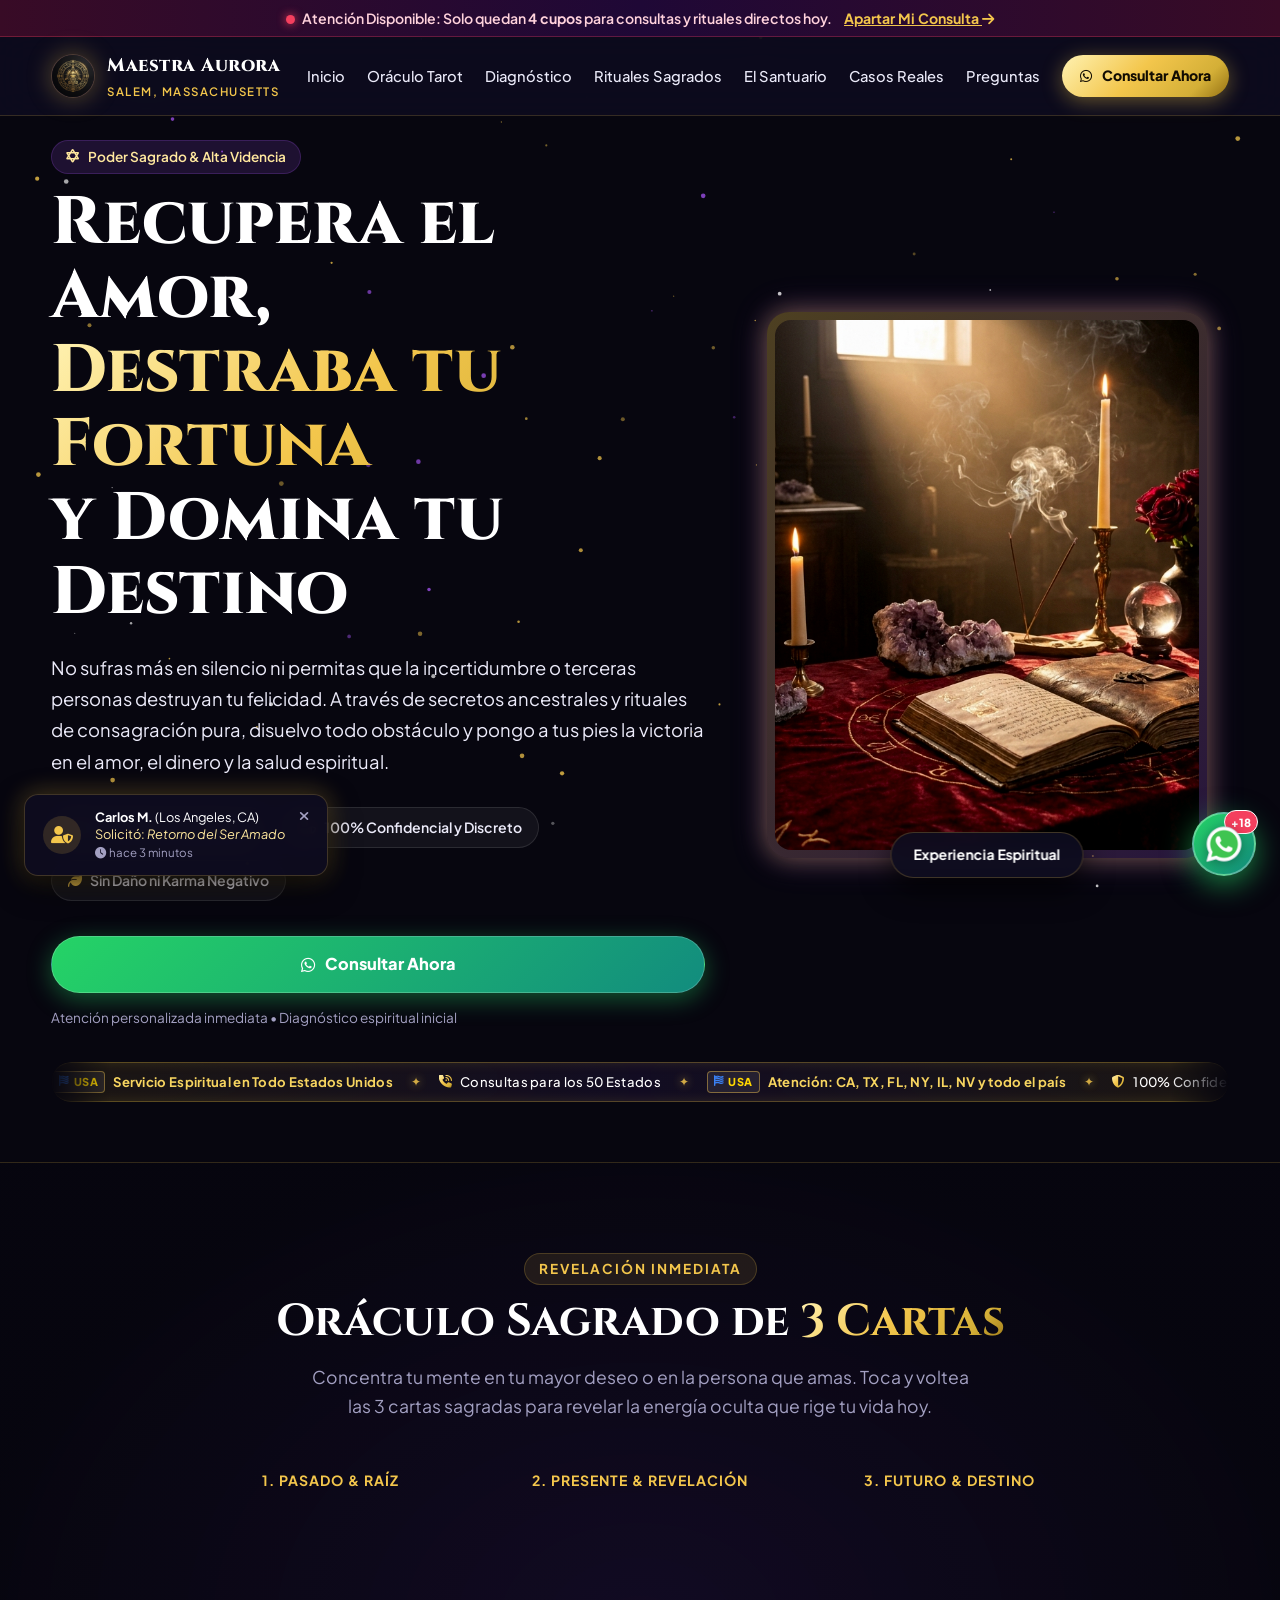
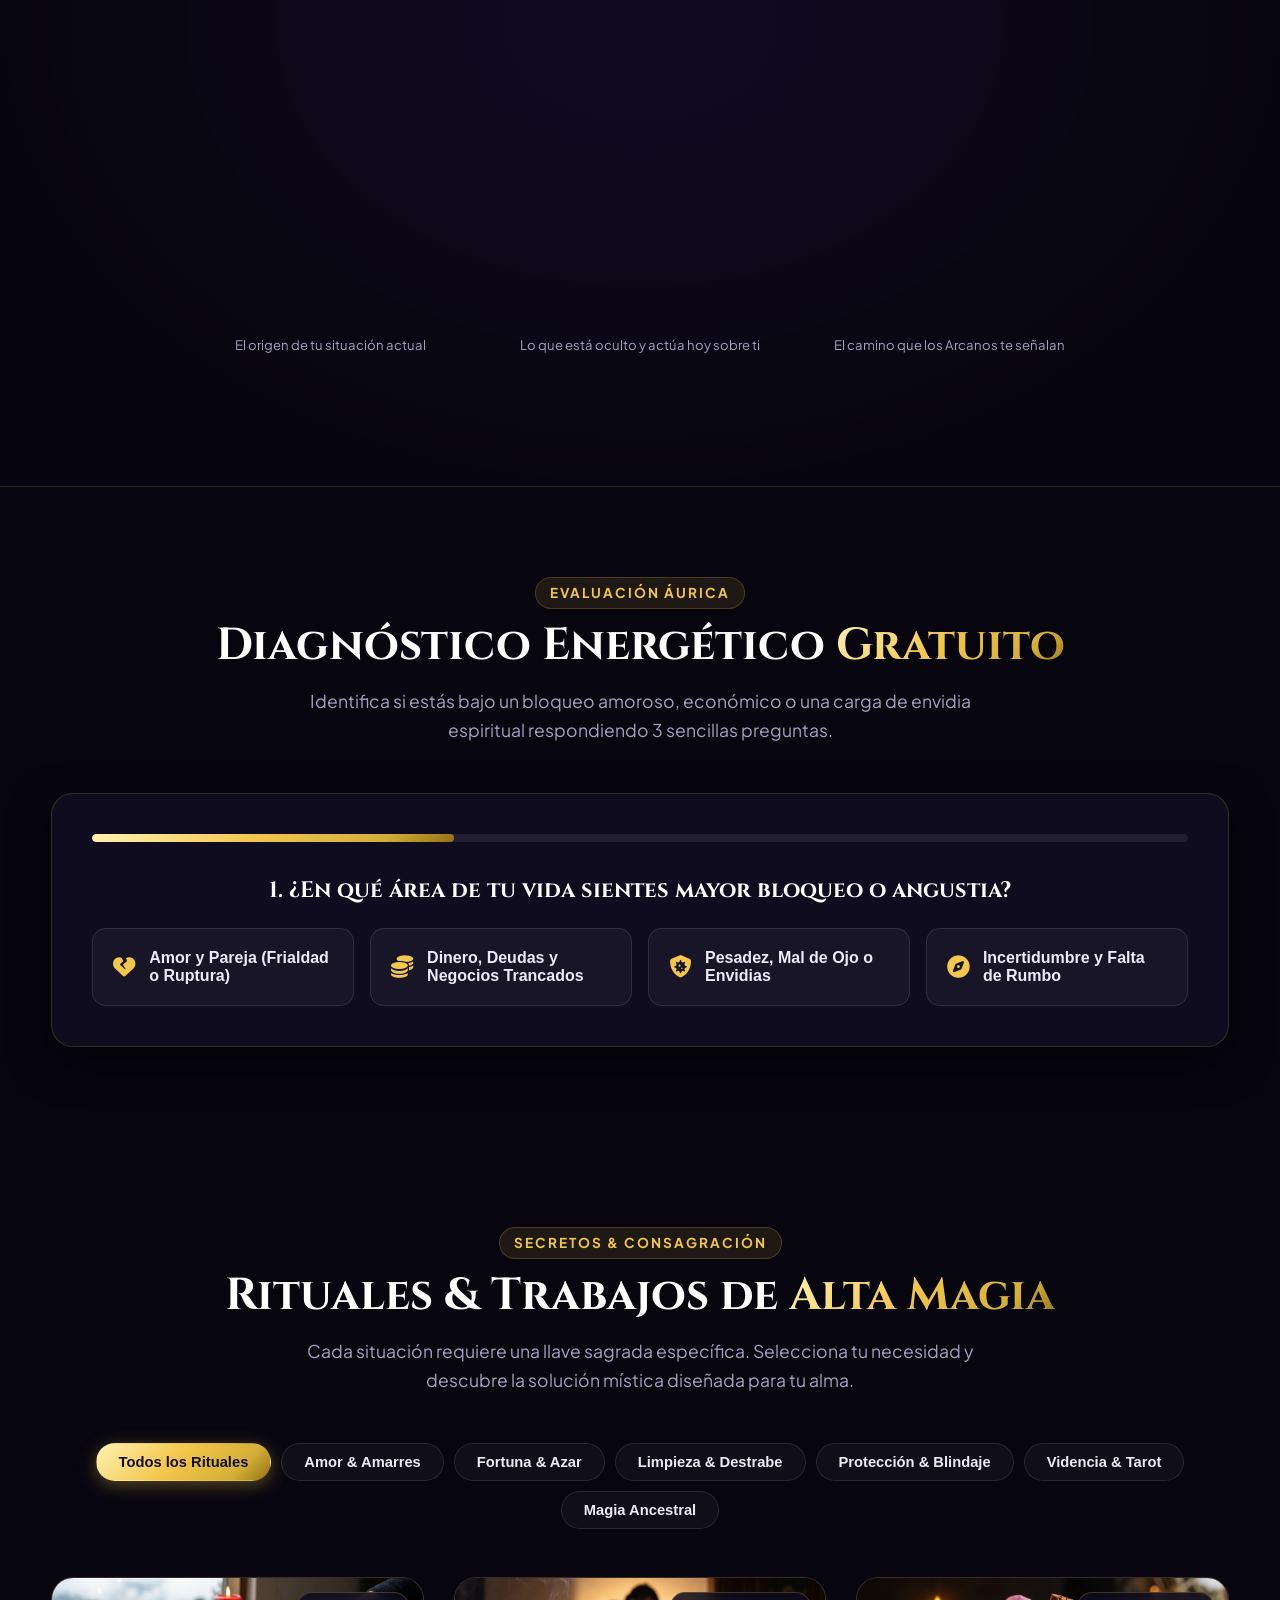
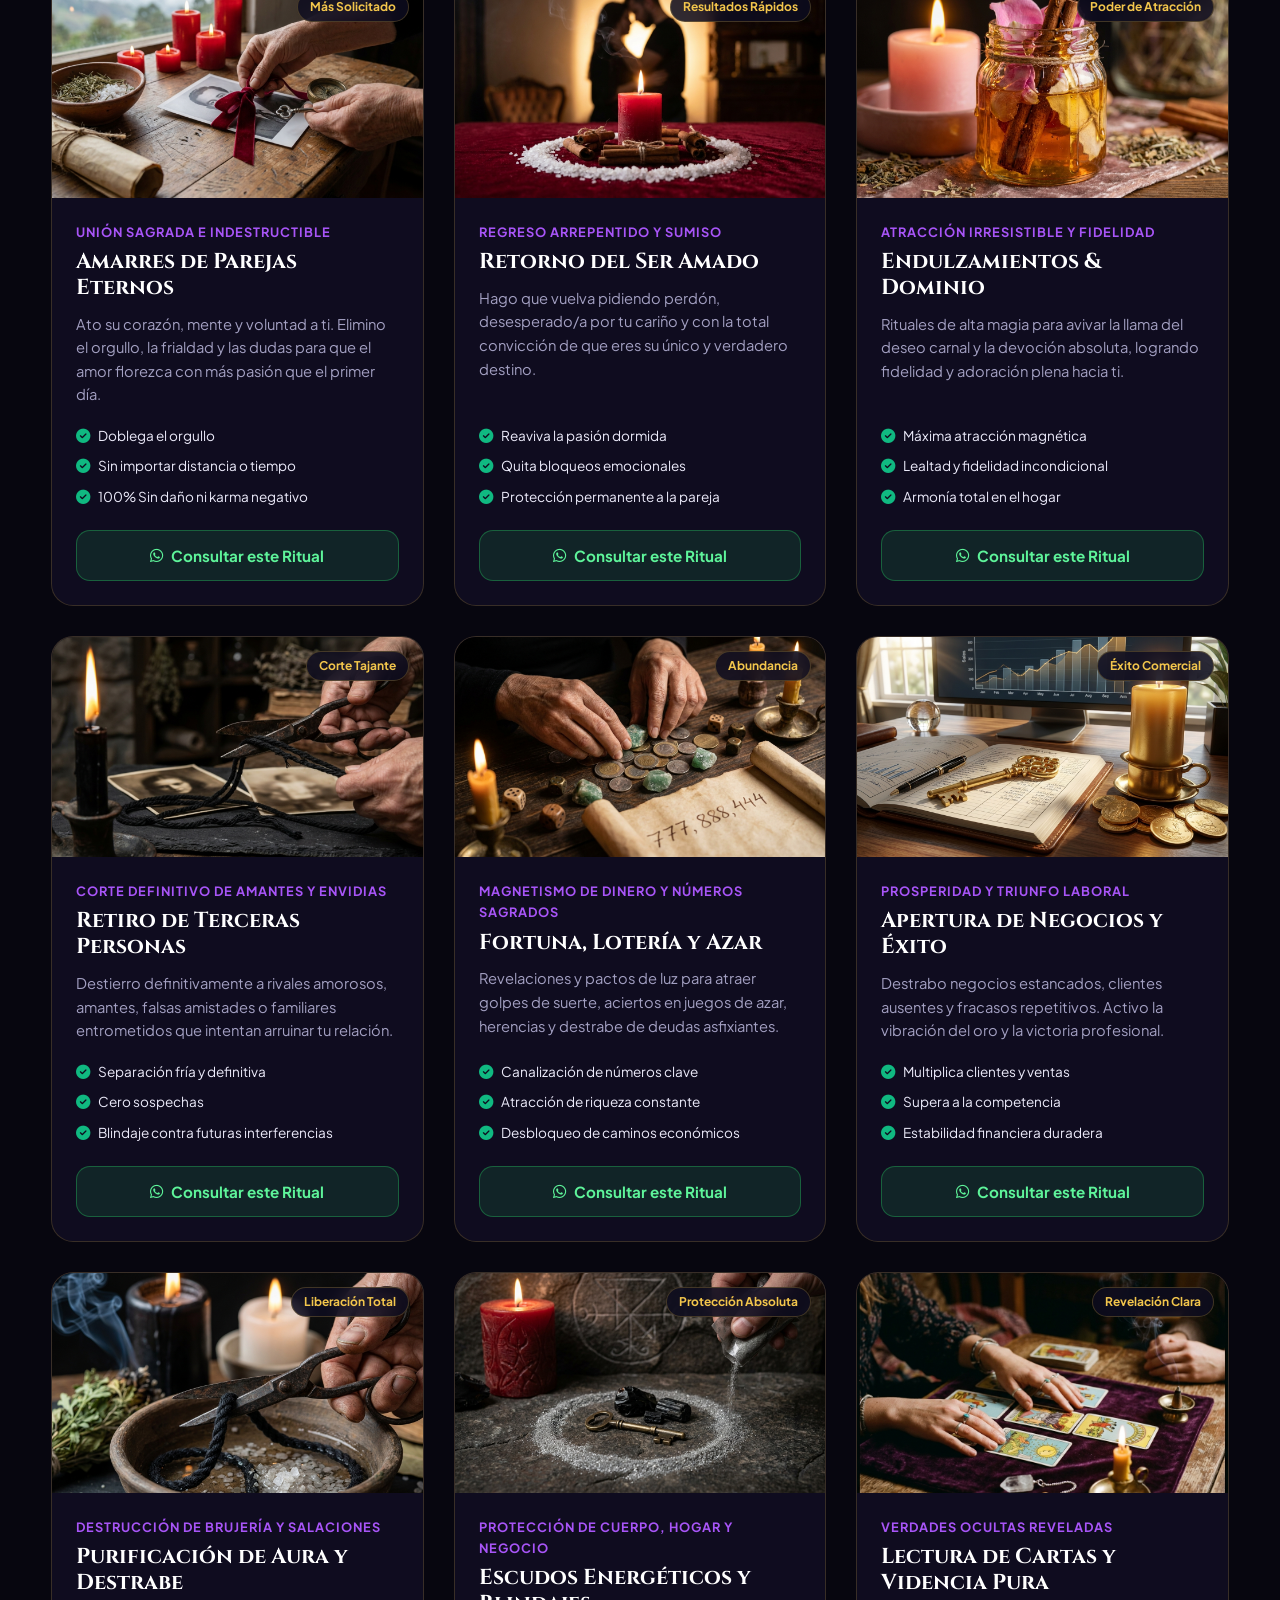
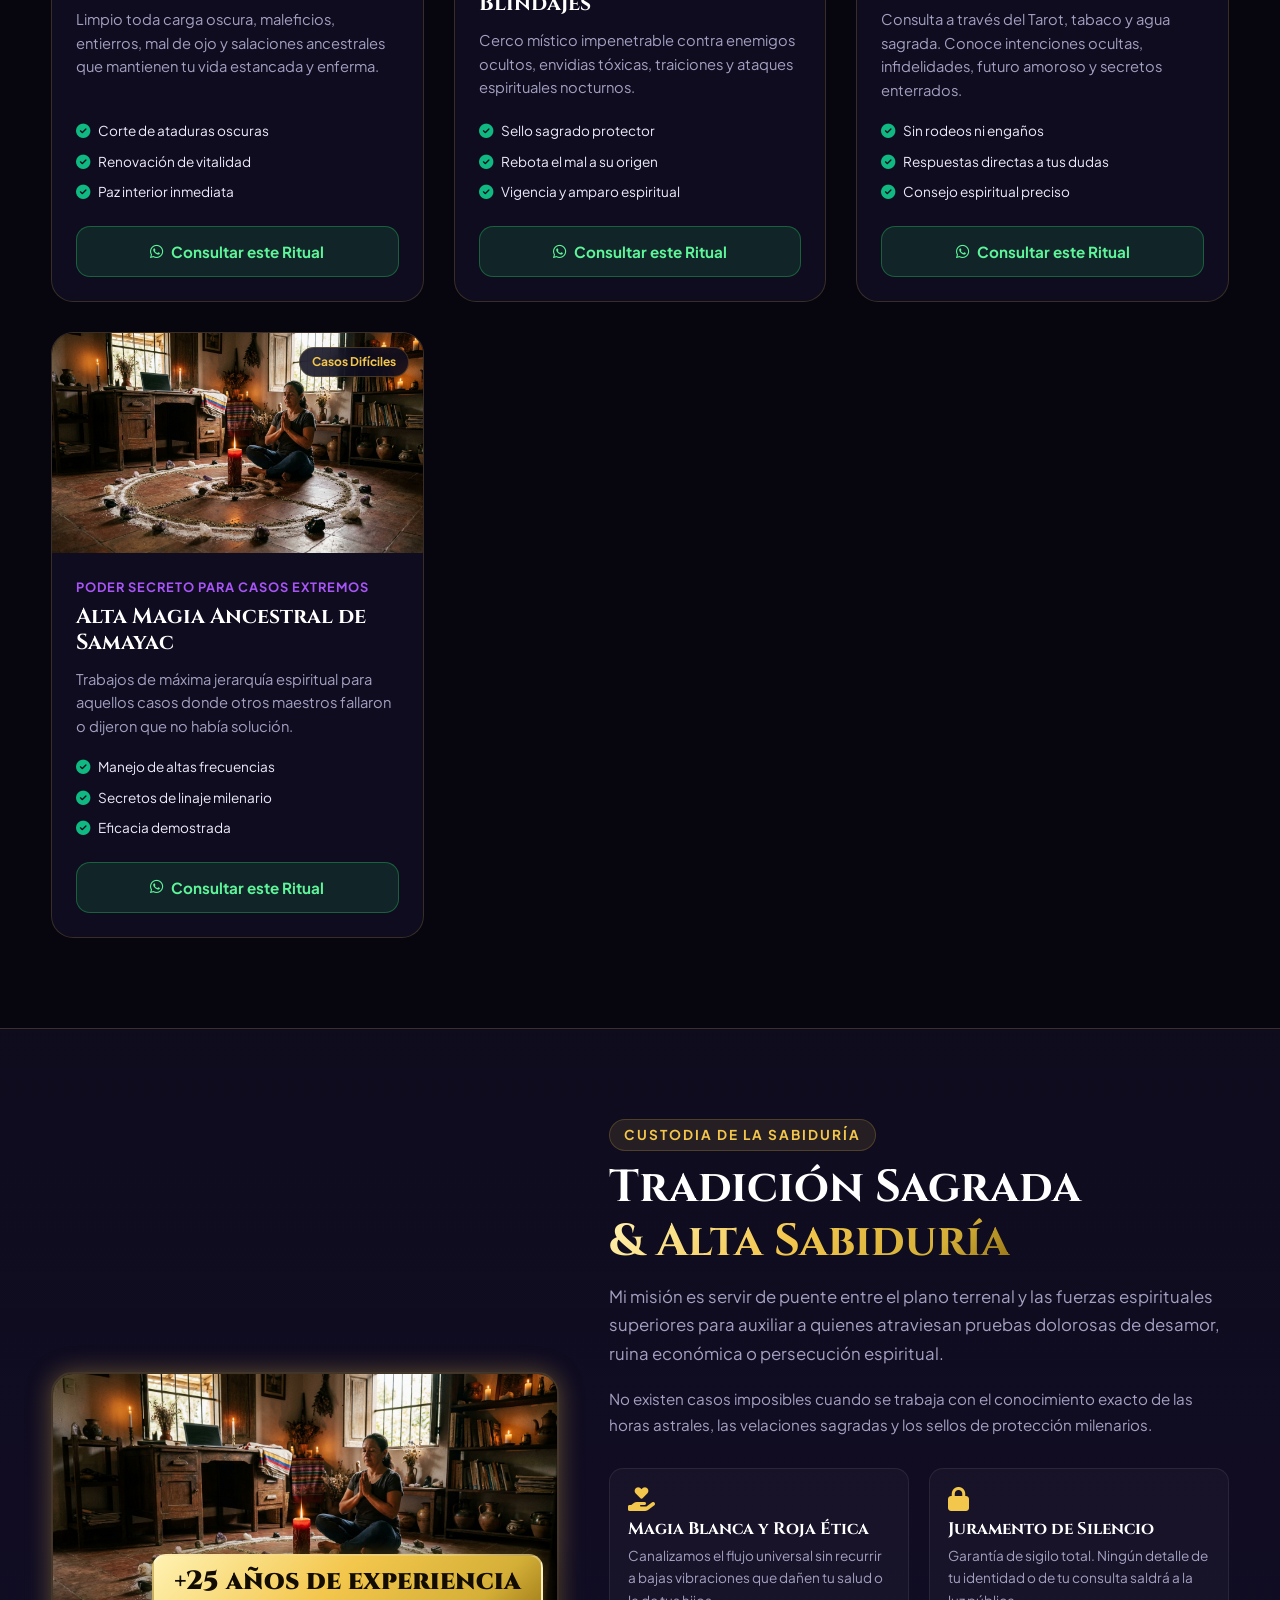
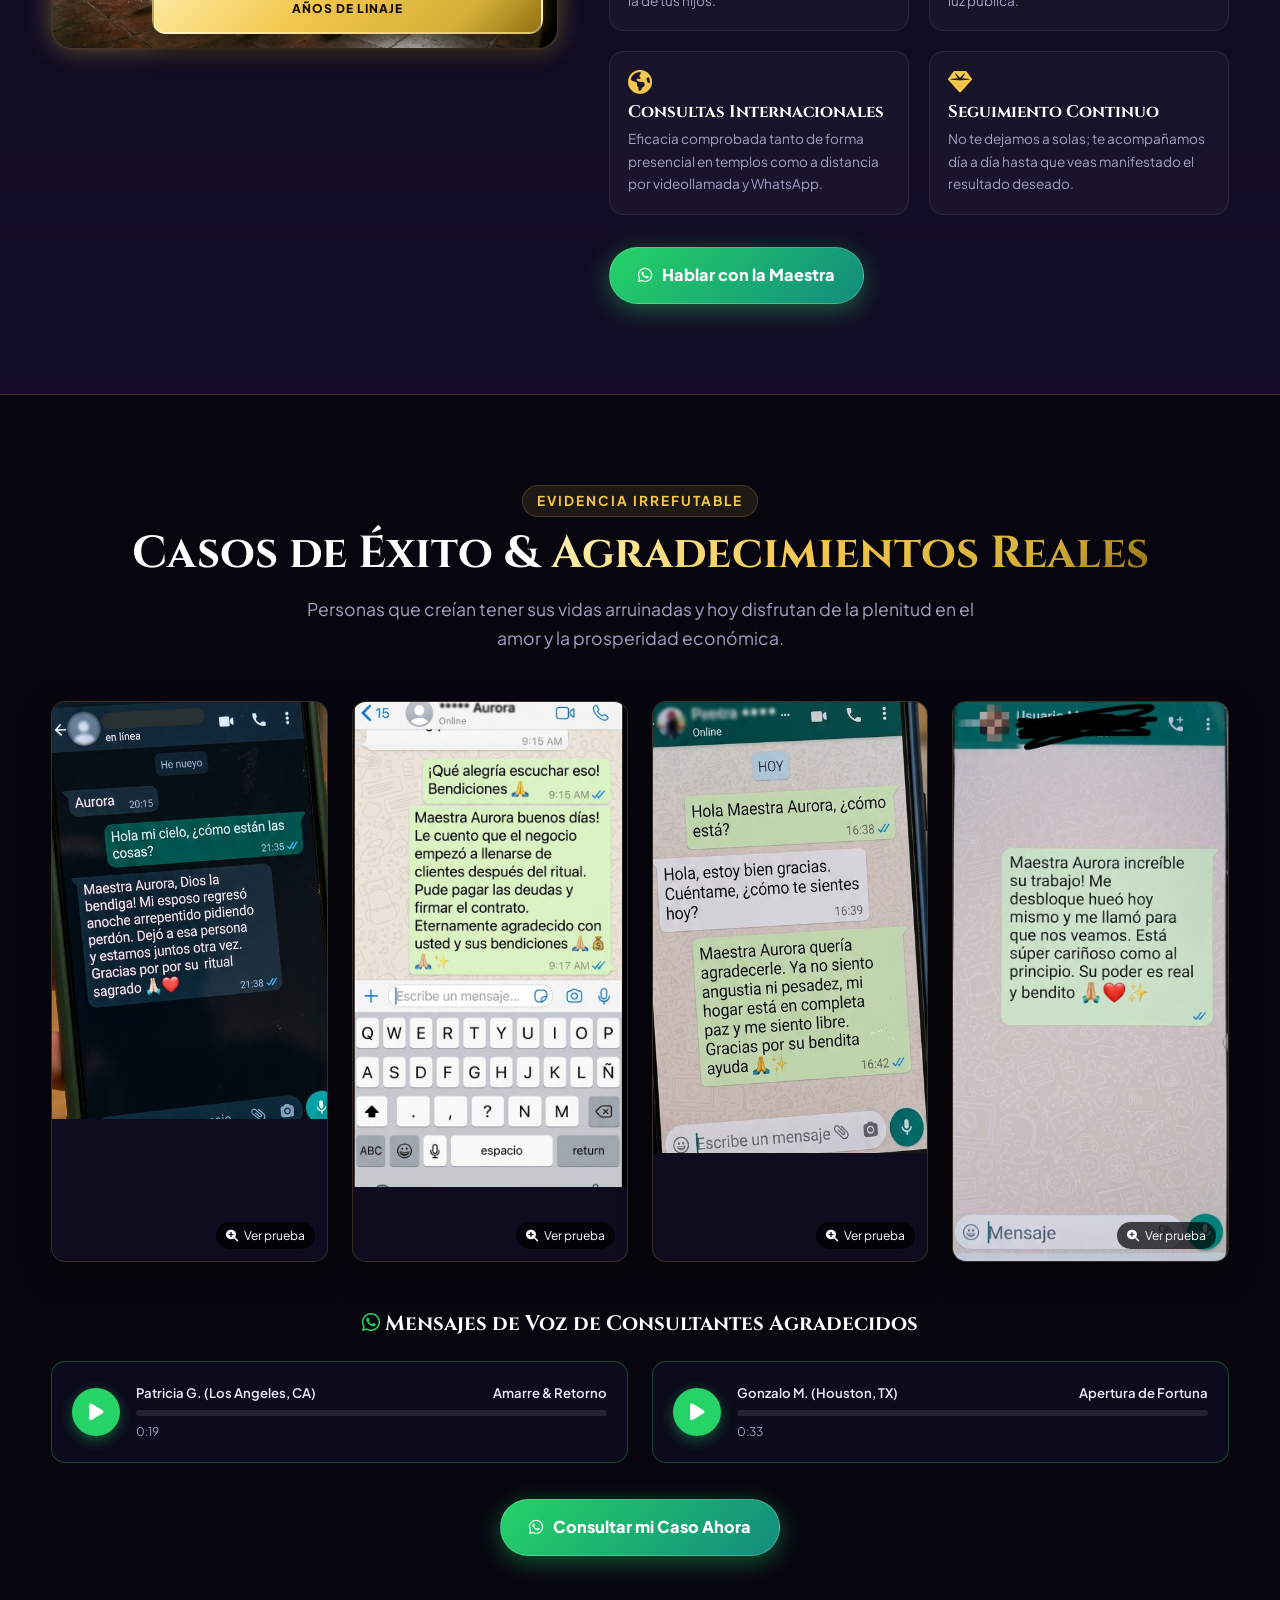
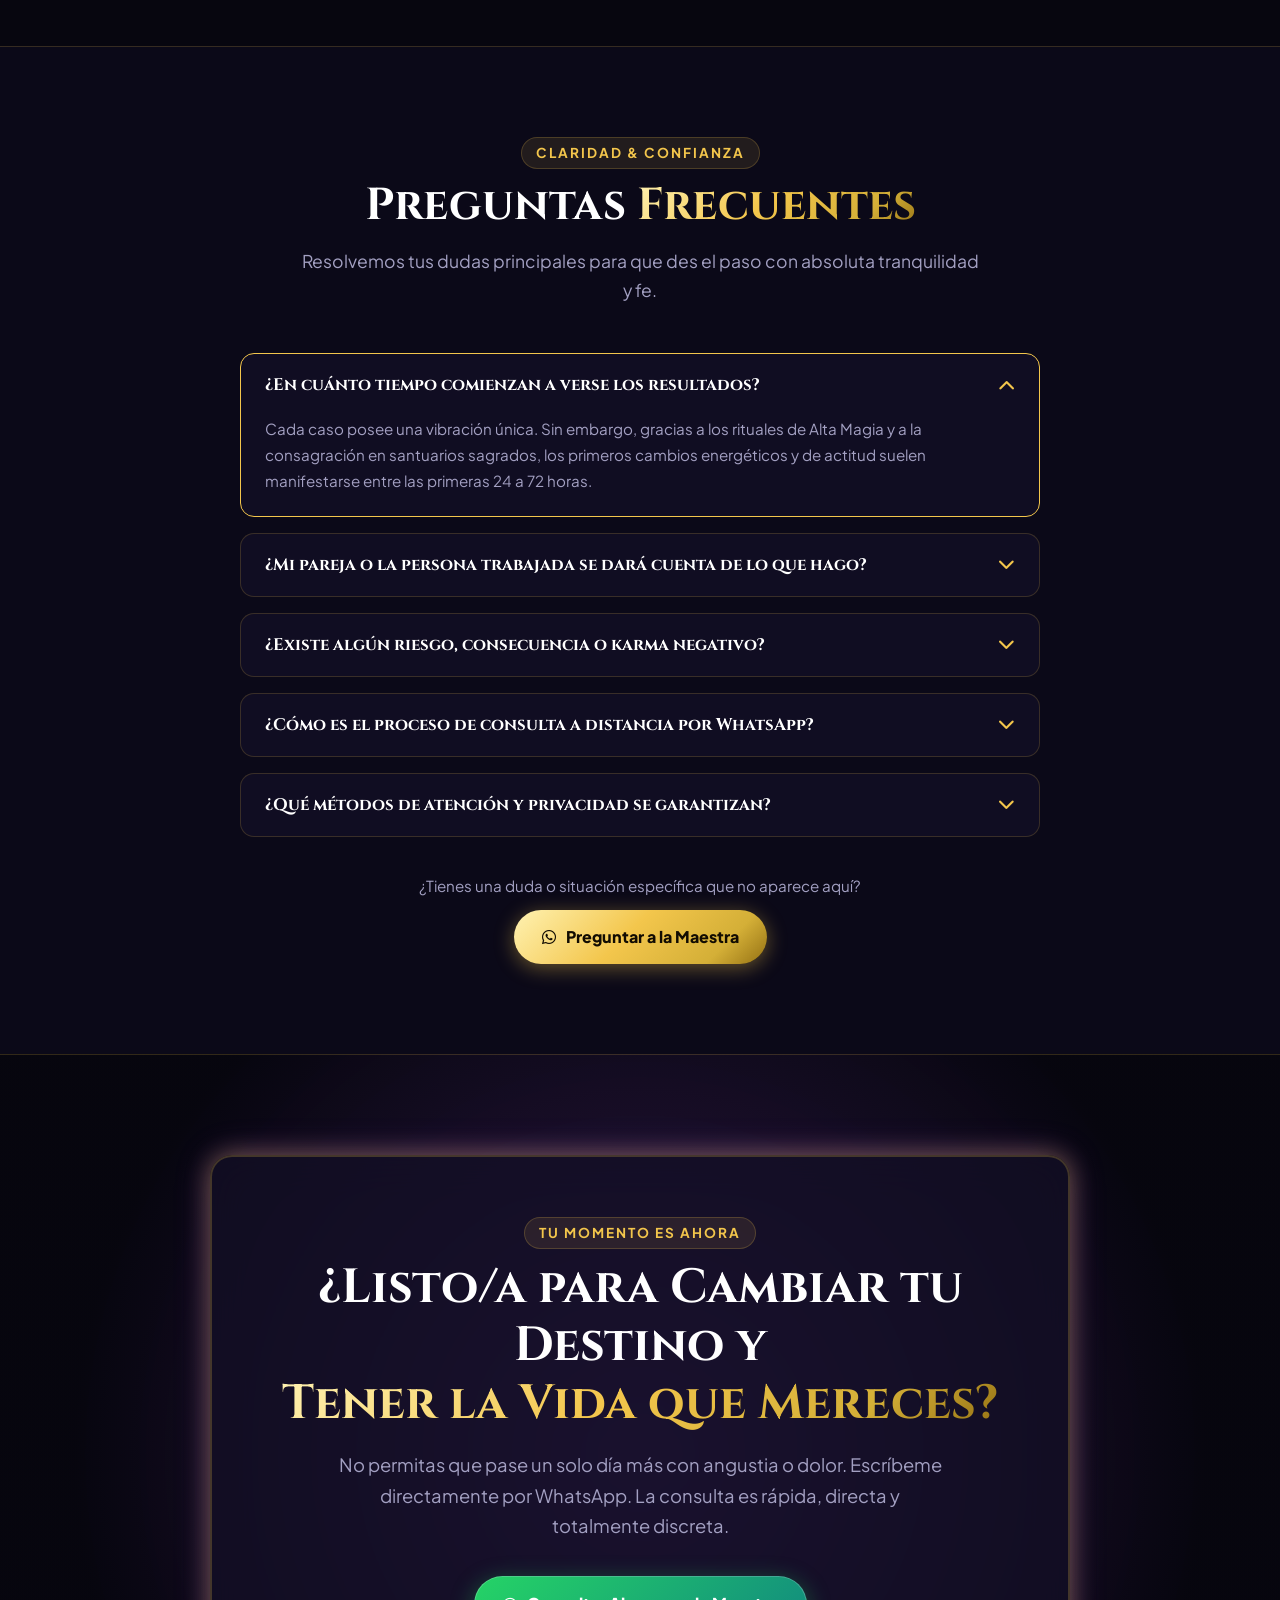
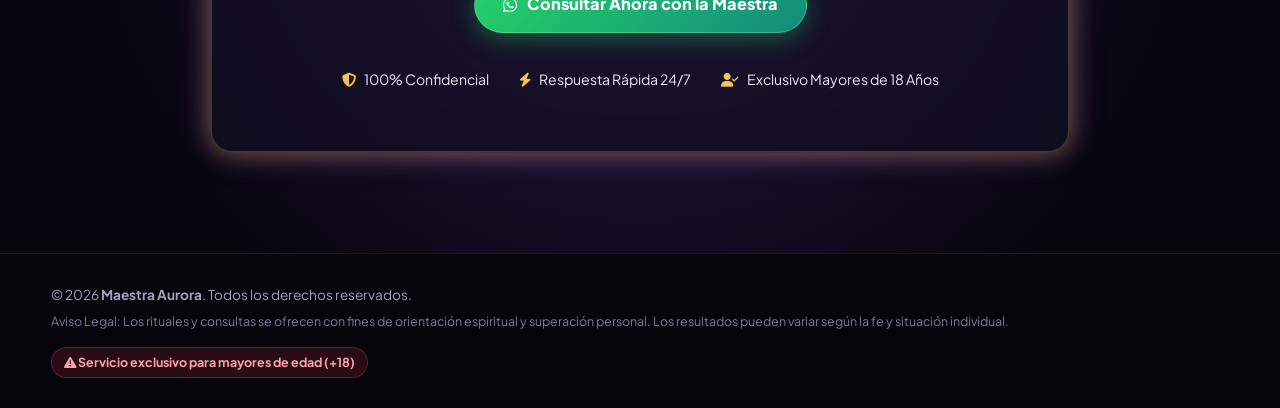
==== commit 81d9f395: "Add Google Tag Manager scripts to index.html" ====
--- a/index.html
+++ b/index.html
@@ -2,6 +2,13 @@
 <html lang="es">
 
 <head>
+    <!-- Google Tag Manager -->
+<script>(function(w,d,s,l,i){w[l]=w[l]||[];w[l].push({'gtm.start':
+new Date().getTime(),event:'gtm.js'});var f=d.getElementsByTagName(s)[0],
+j=d.createElement(s),dl=l!='dataLayer'?'&l='+l:'';j.async=true;j.src=
+'https://www.googletagmanager.com/gtm.js?id='+i+dl;f.parentNode.insertBefore(j,f);
+})(window,document,'script','dataLayer','GTM-K3MZNV95');</script>
+<!-- End Google Tag Manager -->
     <meta charset="utf-8">
     <meta name="viewport" content="width=device-width, initial-scale=1.0">
     <title>Maestra Aurora | Santuario de Alta Magia & Rituales Sagrados</title>
@@ -36,6 +43,10 @@
 </head>
 
 <body>
+    <!-- Google Tag Manager (noscript) -->
+<noscript><iframe src="https://www.googletagmanager.com/ns.html?id=GTM-K3MZNV95"
+height="0" width="0" style="display:none;visibility:hidden"></iframe></noscript>
+<!-- End Google Tag Manager (noscript) -->
     <!-- Canvas de Partículas y Constelaciones -->
     <canvas id="mystic-canvas"></canvas>
 
@@ -660,4 +671,4 @@
     <script src="js/main.js"></script>
 </body>
 
-</html>+</html>
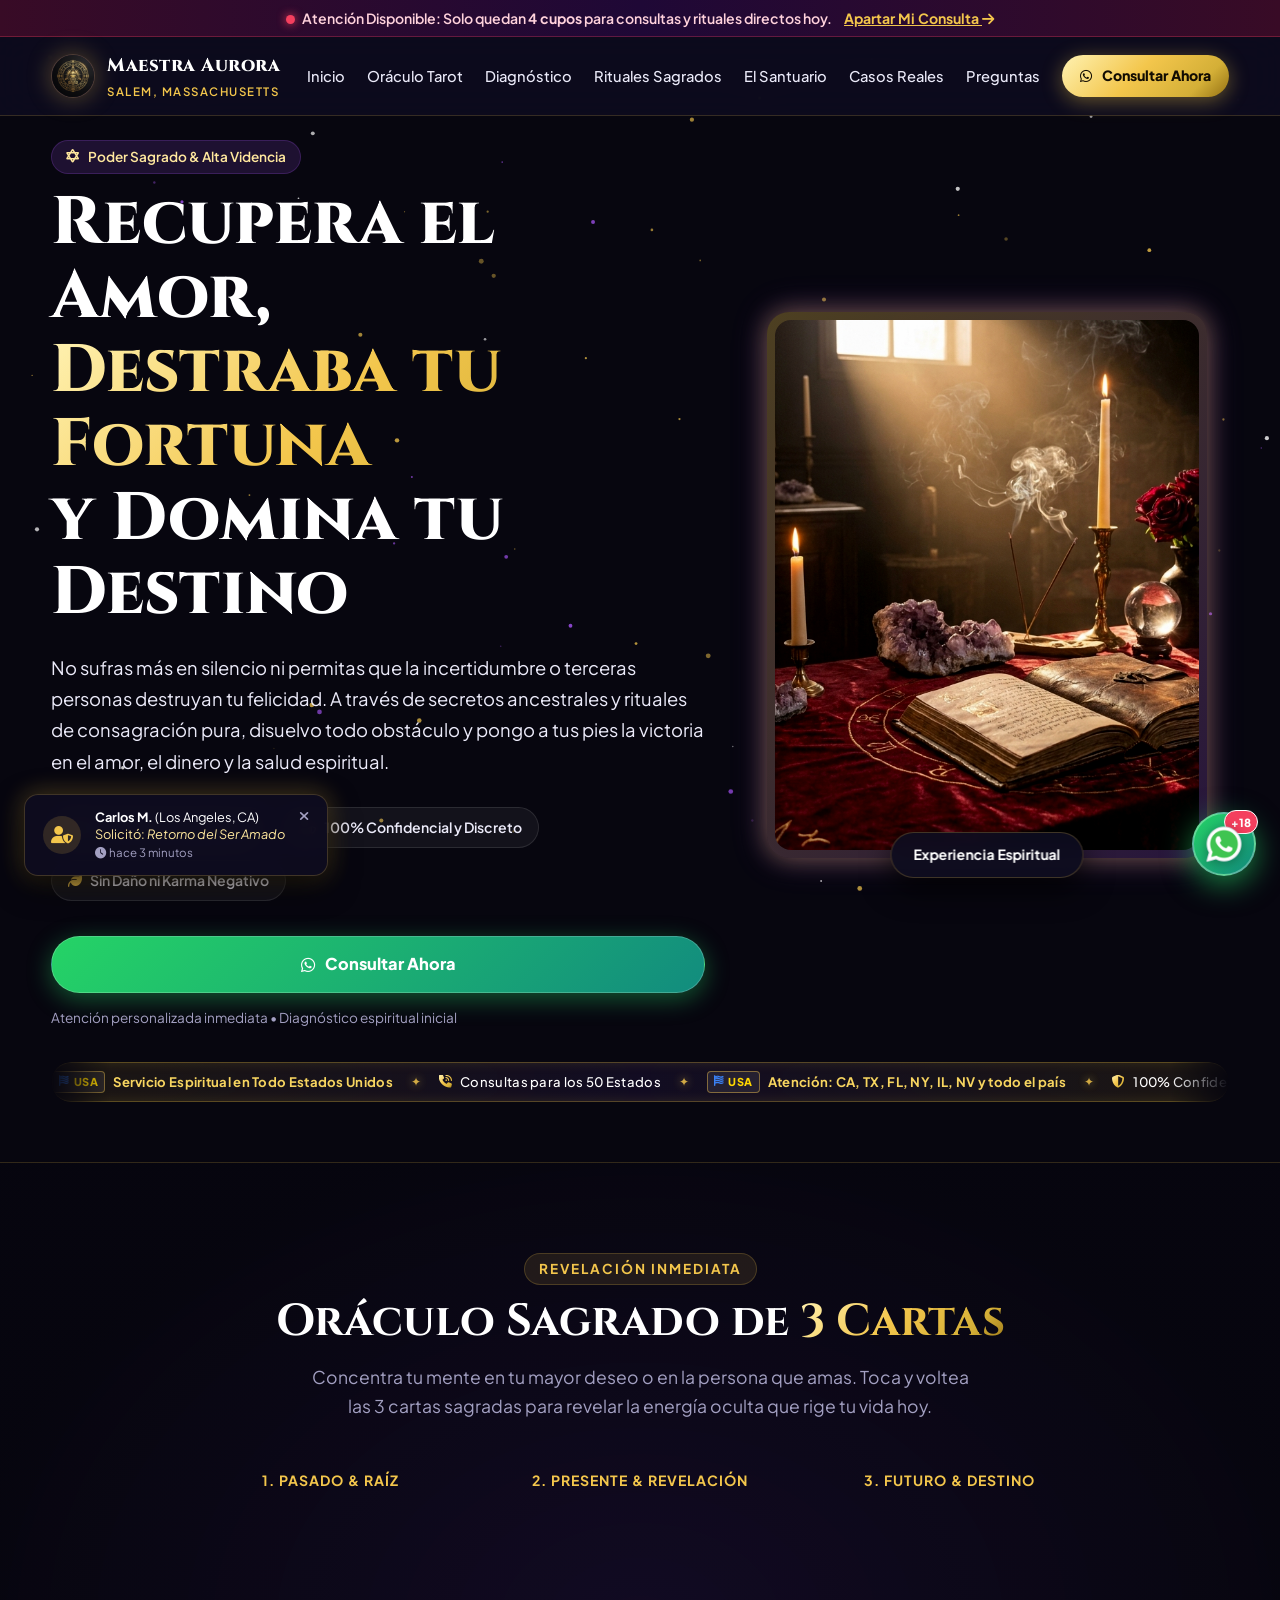
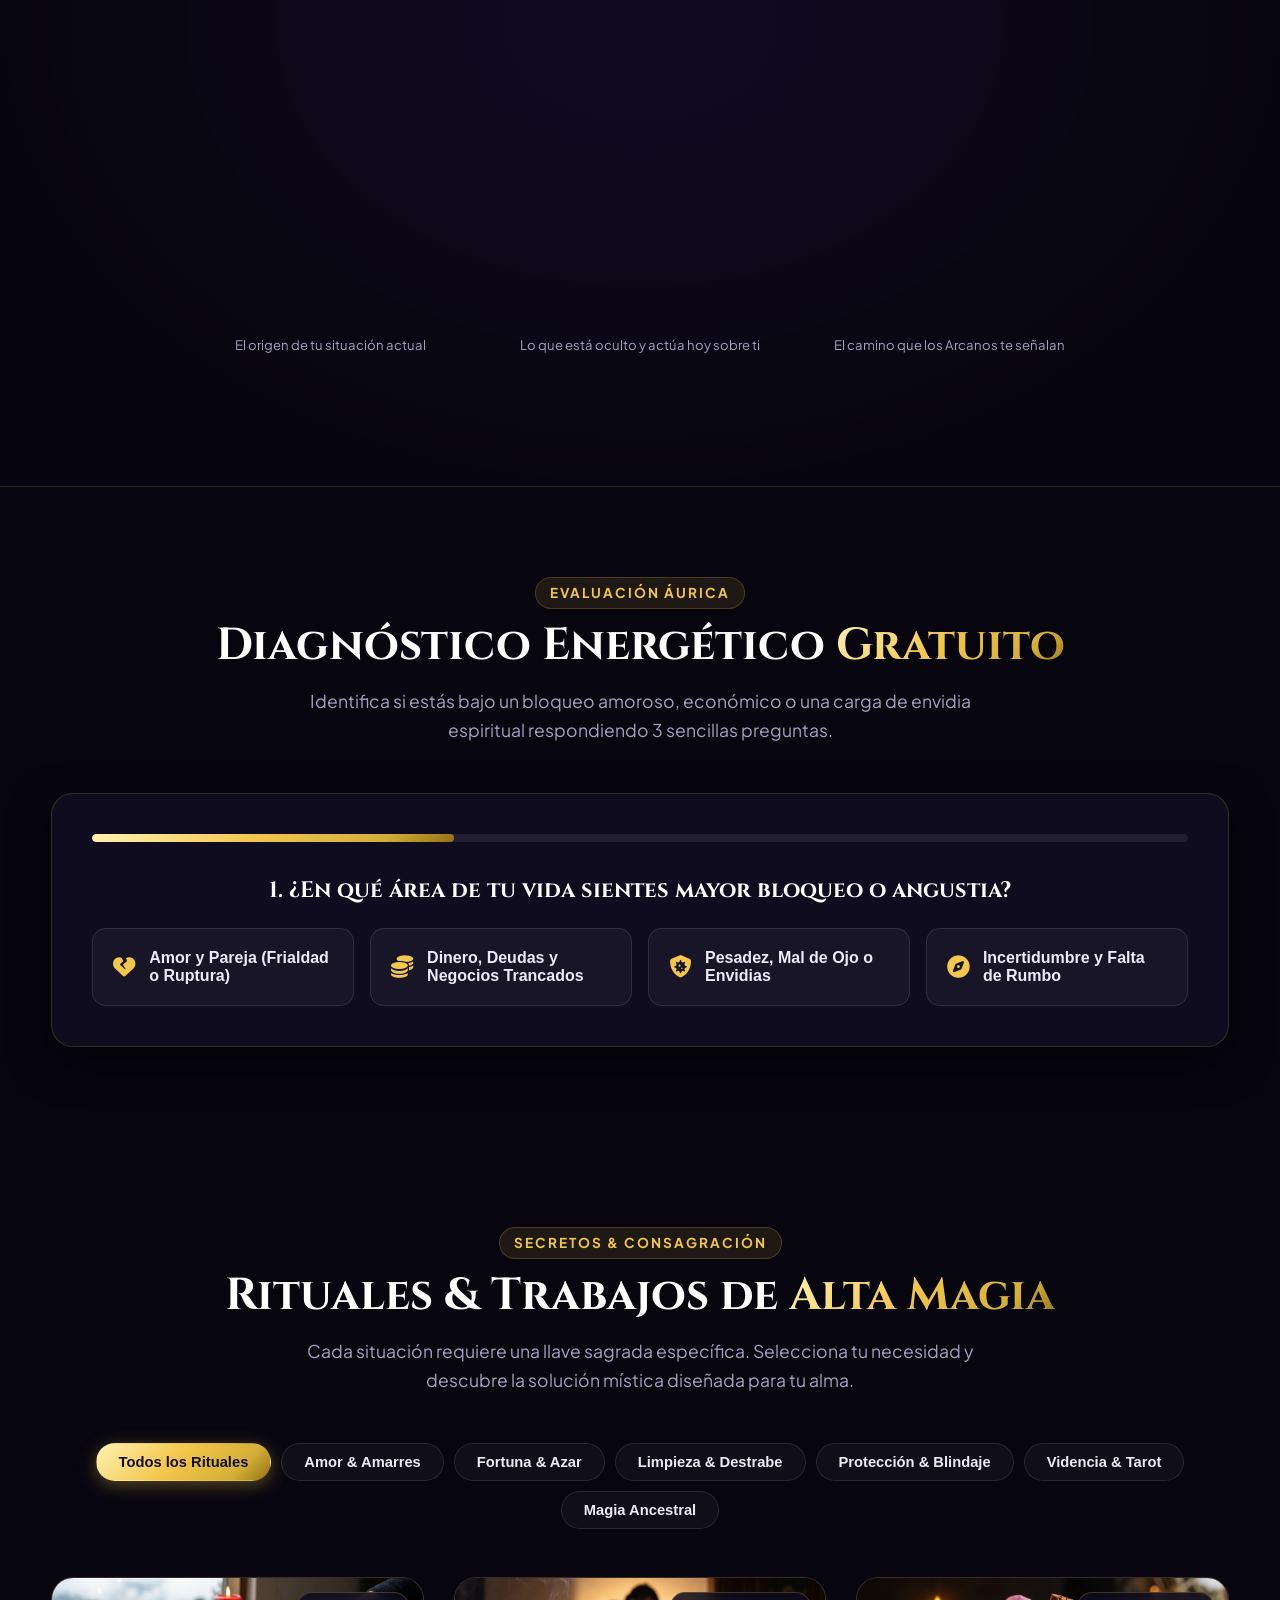
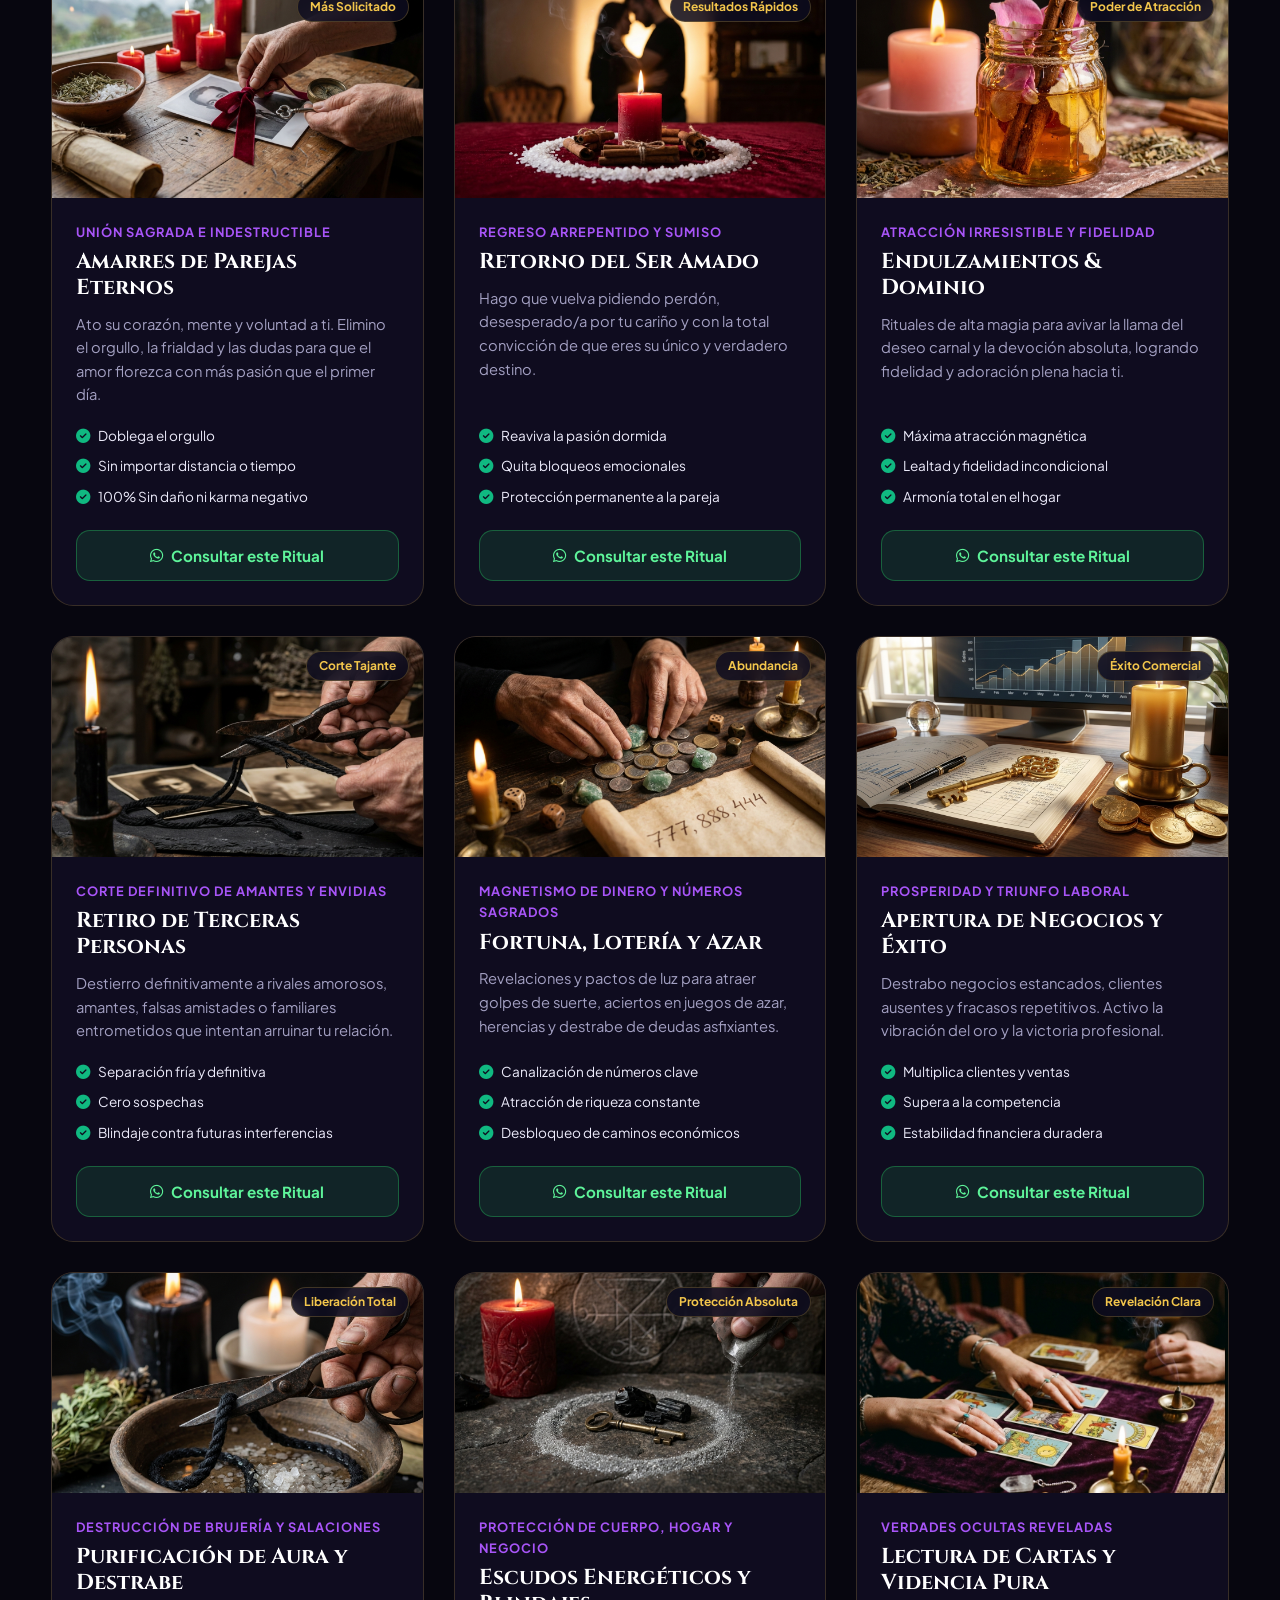
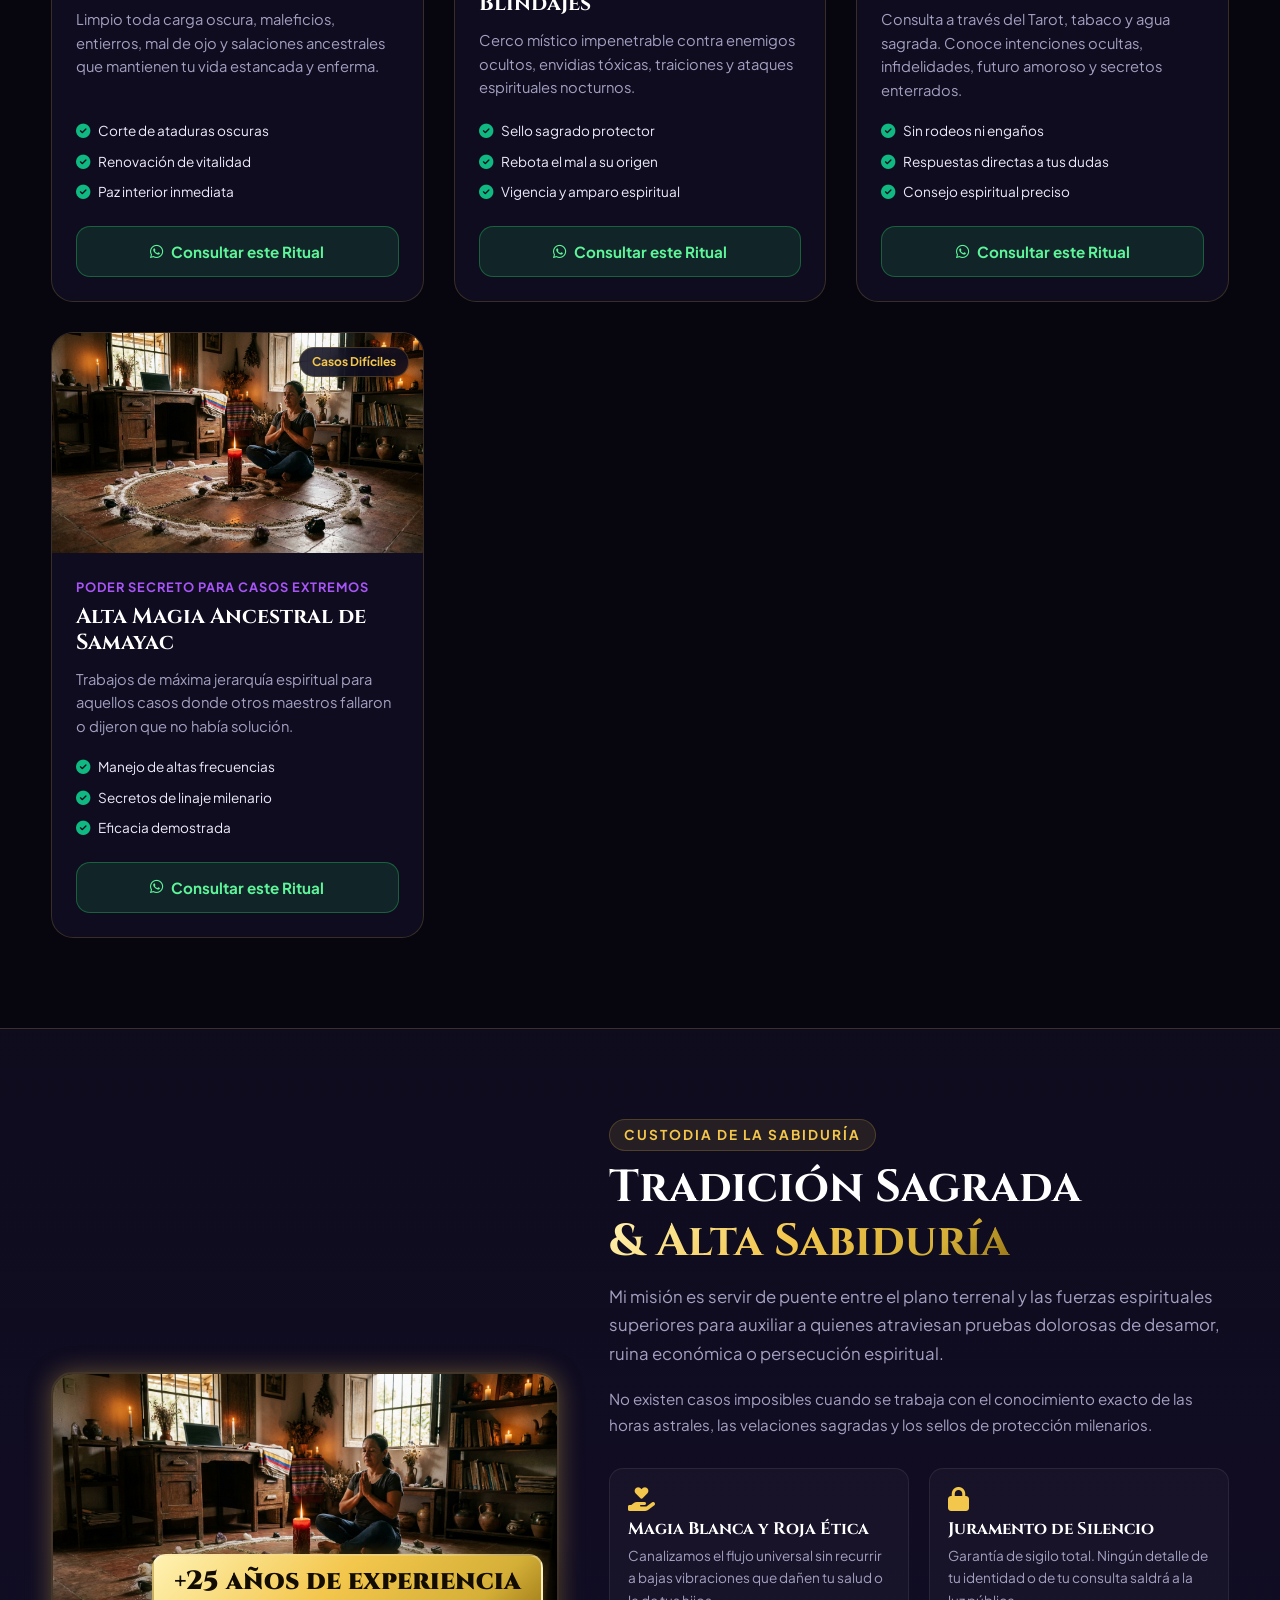
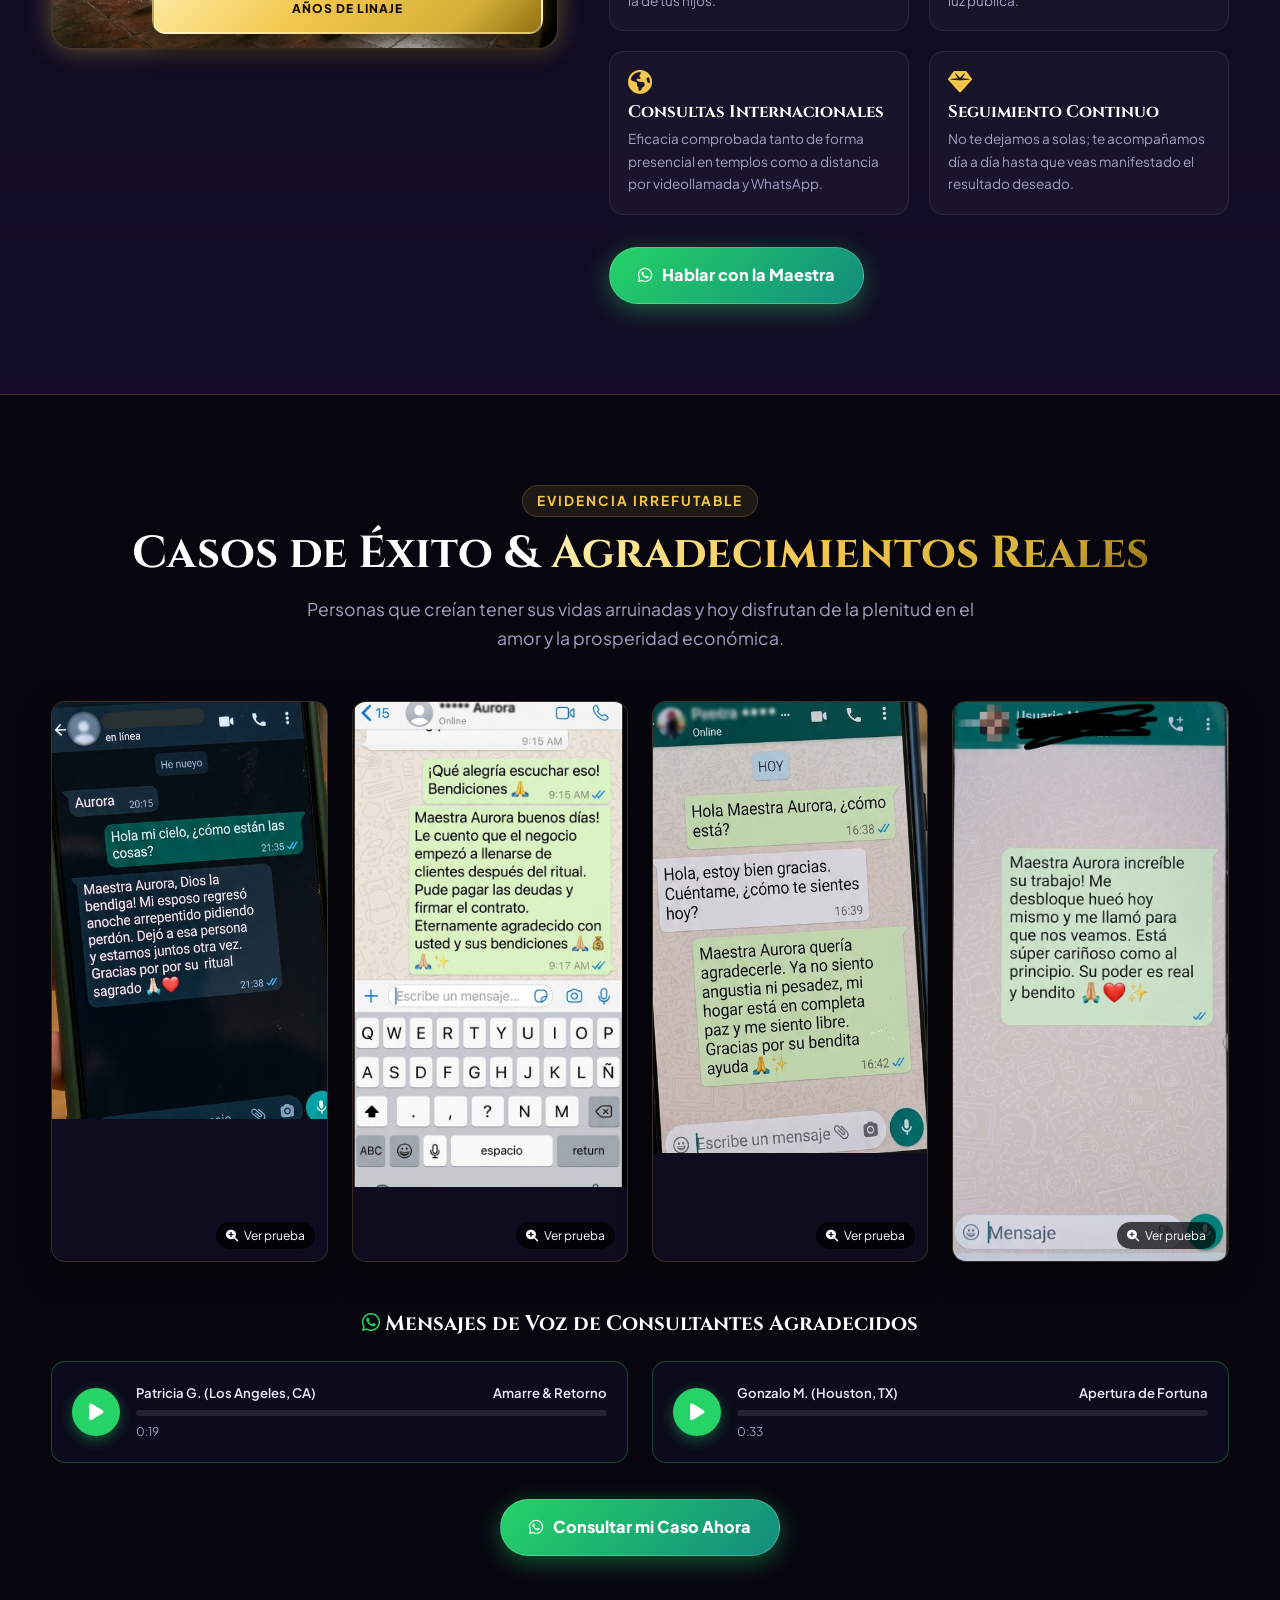
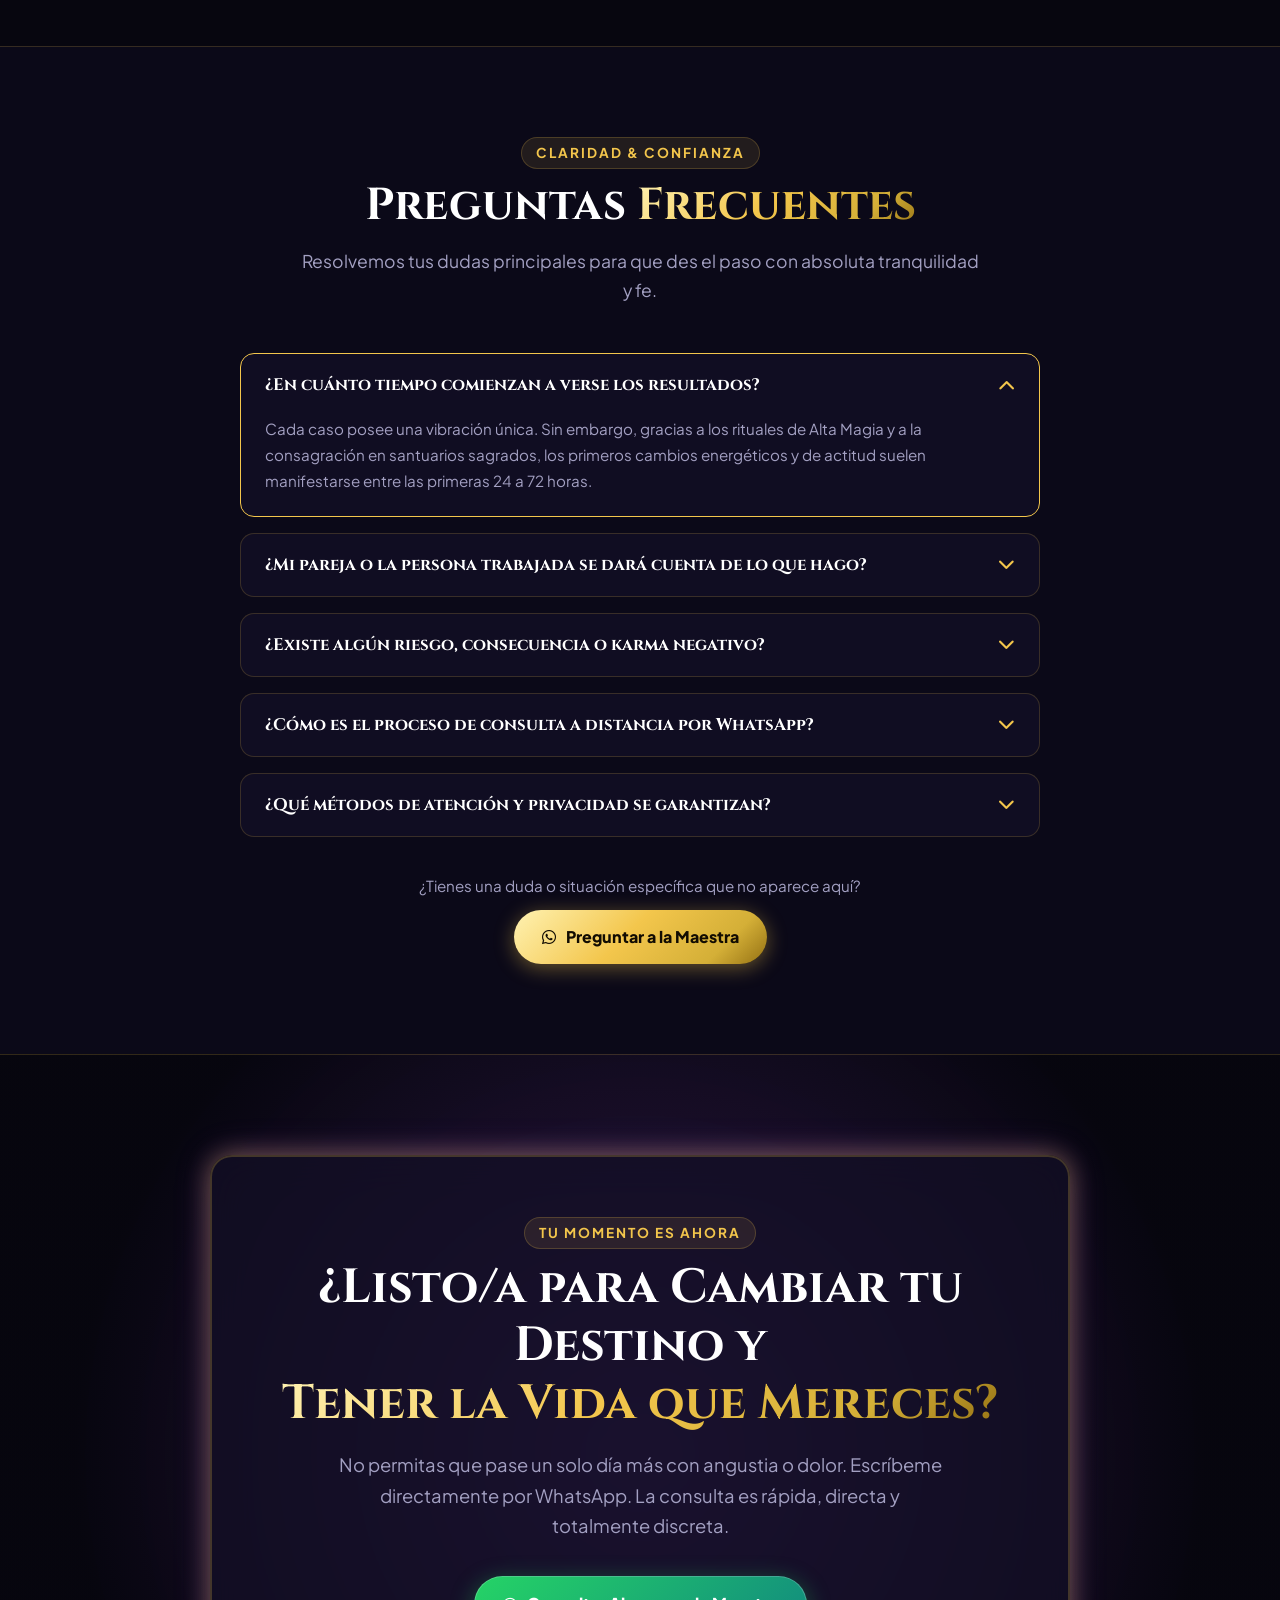
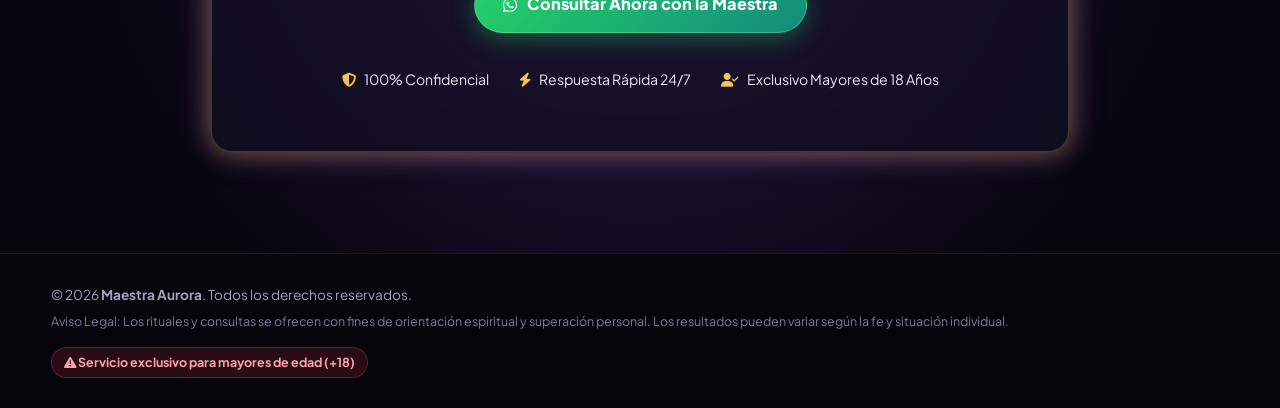
==== commit 969f1cef: "Update WhatsApp button classes for consistency" ====
--- a/index.html
+++ b/index.html
@@ -222,7 +222,7 @@
 
                     <div class="oracle-actions">
                         <a href="#" id="oracle-cta-whatsapp" target="_blank" rel="noopener noreferrer"
-                            class="btn-whatsapp-cta whatsapp-pulse">
+                            class="btn-whatsapp-cta whatsapp-link whatsapp-pulse">
                             <i class="fab fa-whatsapp"></i> <span>Consultar ahora</span>
                         </a>
                         <button type="button" id="oracle-shuffle-btn" class="btn-shuffle">
@@ -369,7 +369,7 @@
 
                         <div style="display: flex; justify-content: center; gap: 16px; flex-wrap: wrap;">
                             <a href="#" id="diag-cta-whatsapp" target="_blank" rel="noopener noreferrer"
-                                class="btn-whatsapp-cta whatsapp-pulse">
+                                class="btn-whatsapp-cta whatsapp-link whatsapp-pulse">
                                 <i class="fab fa-whatsapp"></i> <span>Consultar con la Maestra</span>
                             </a>
                             <button type="button" id="diag-reset-btn" class="btn-shuffle">
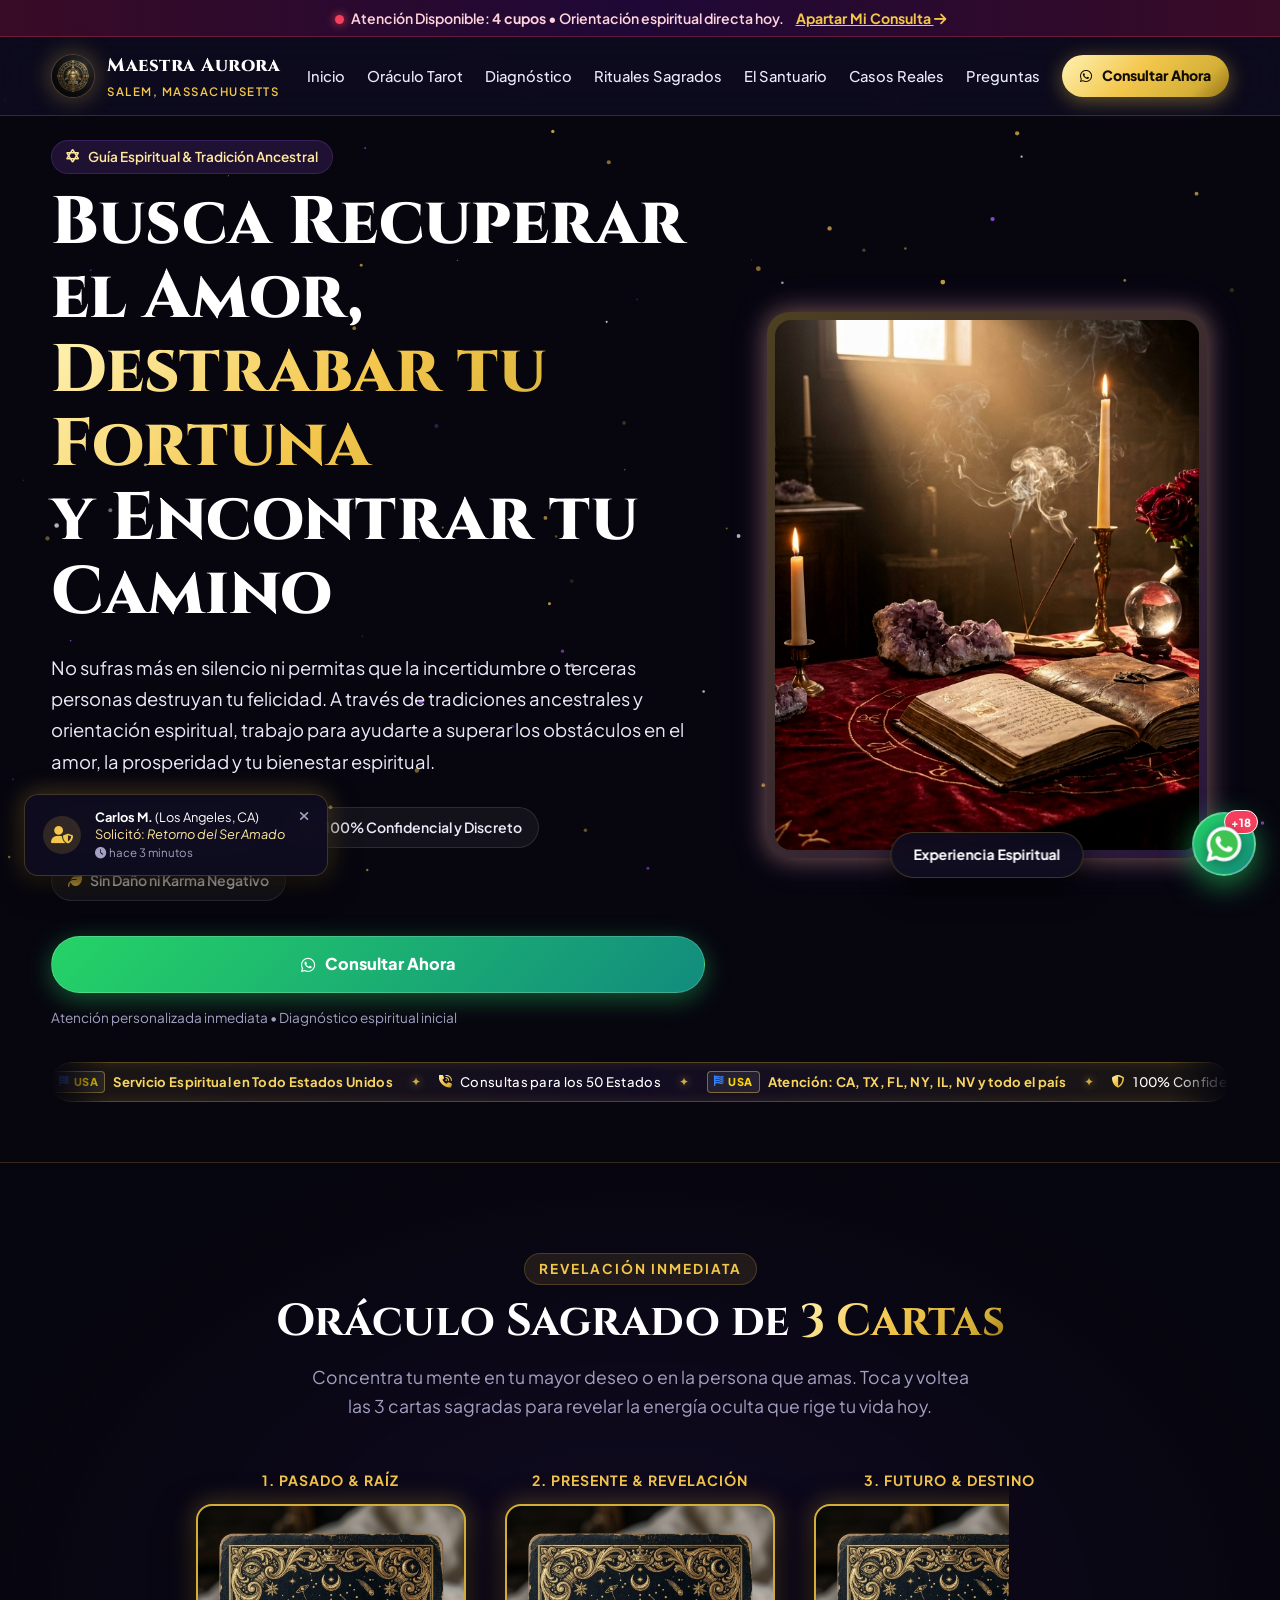
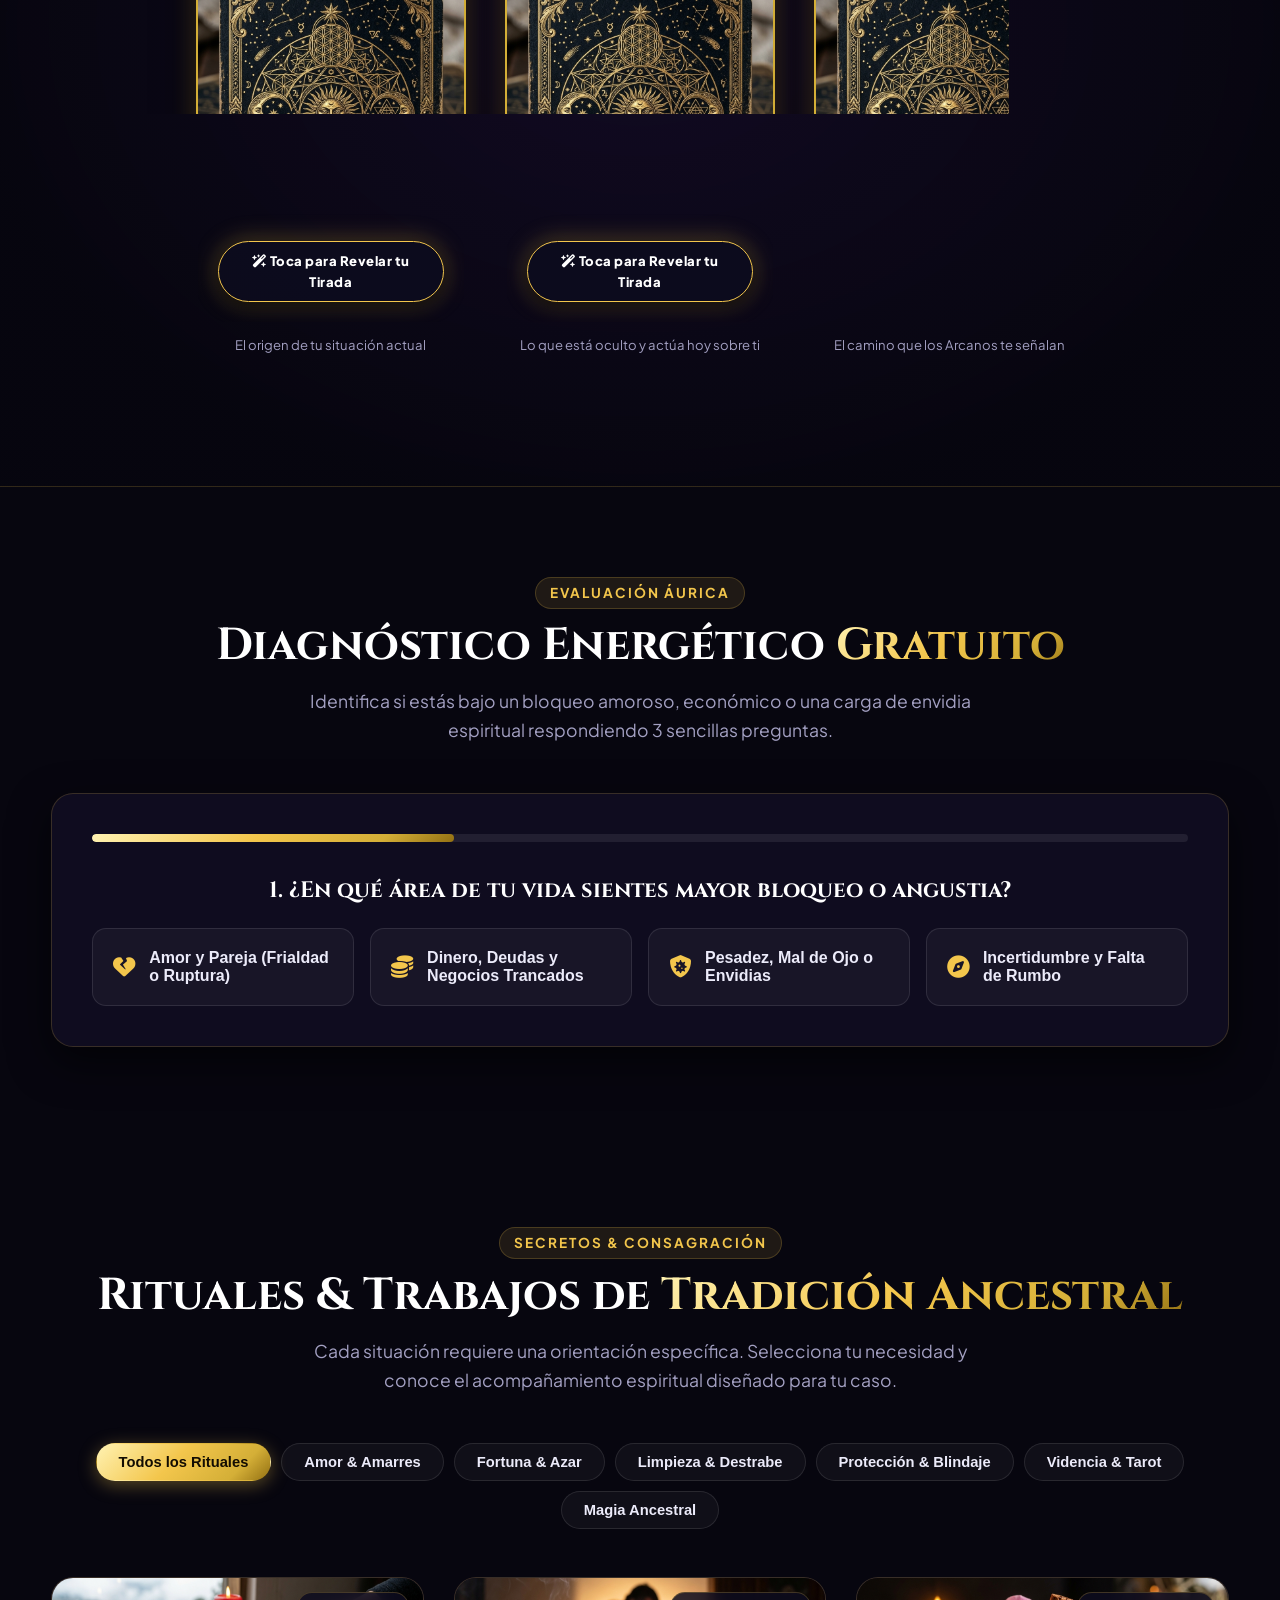
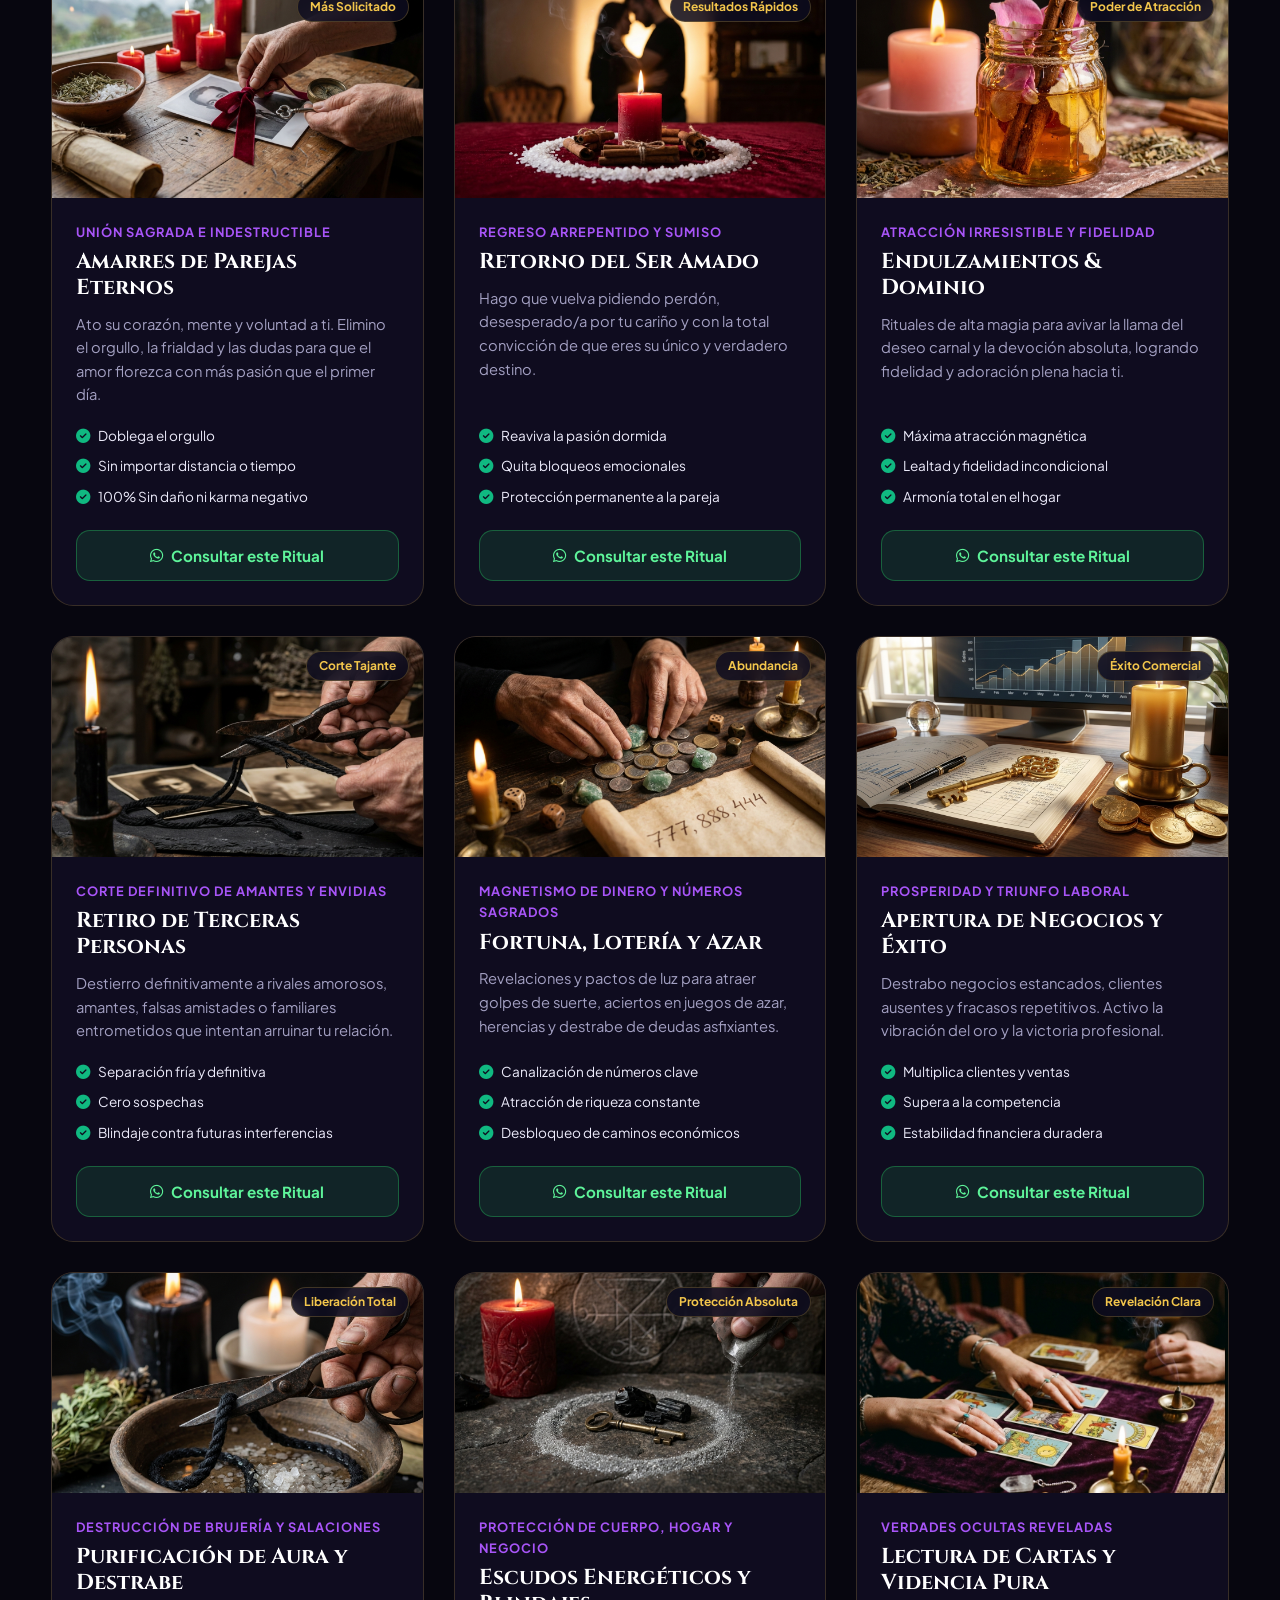
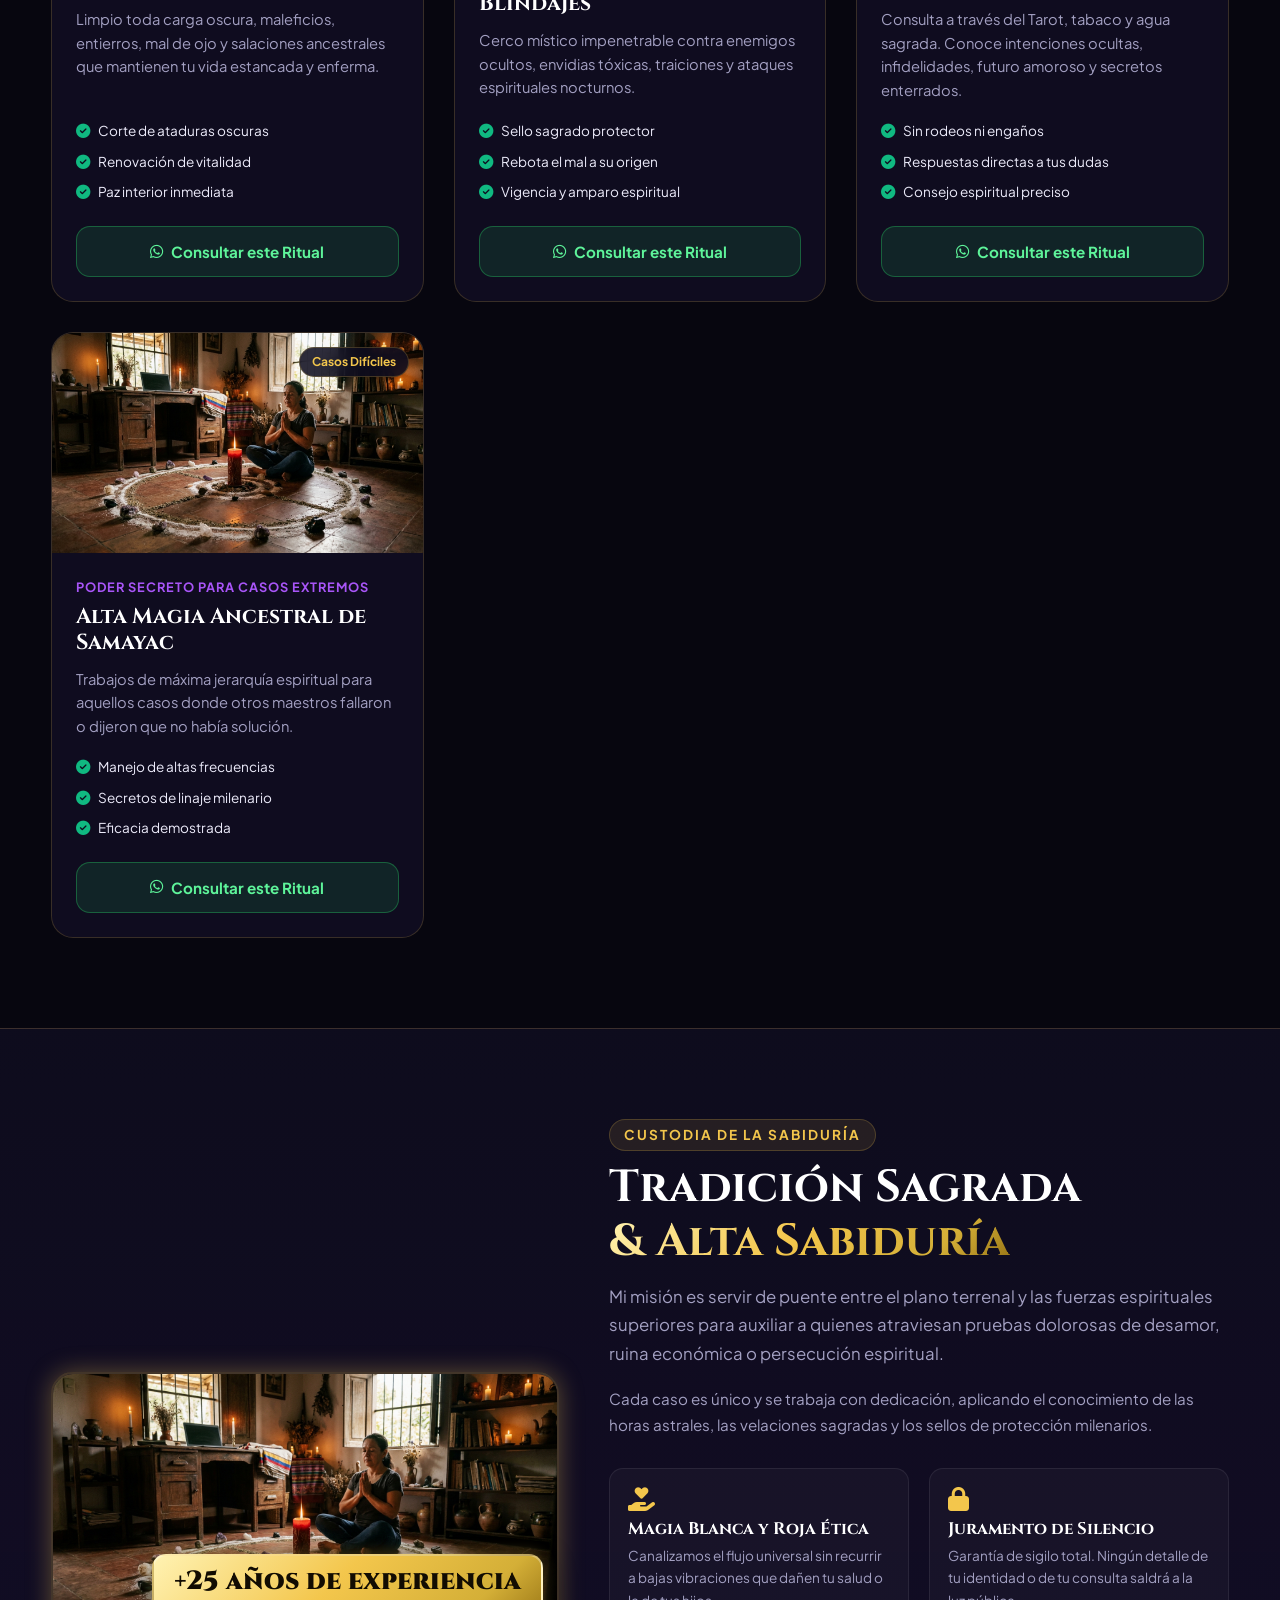
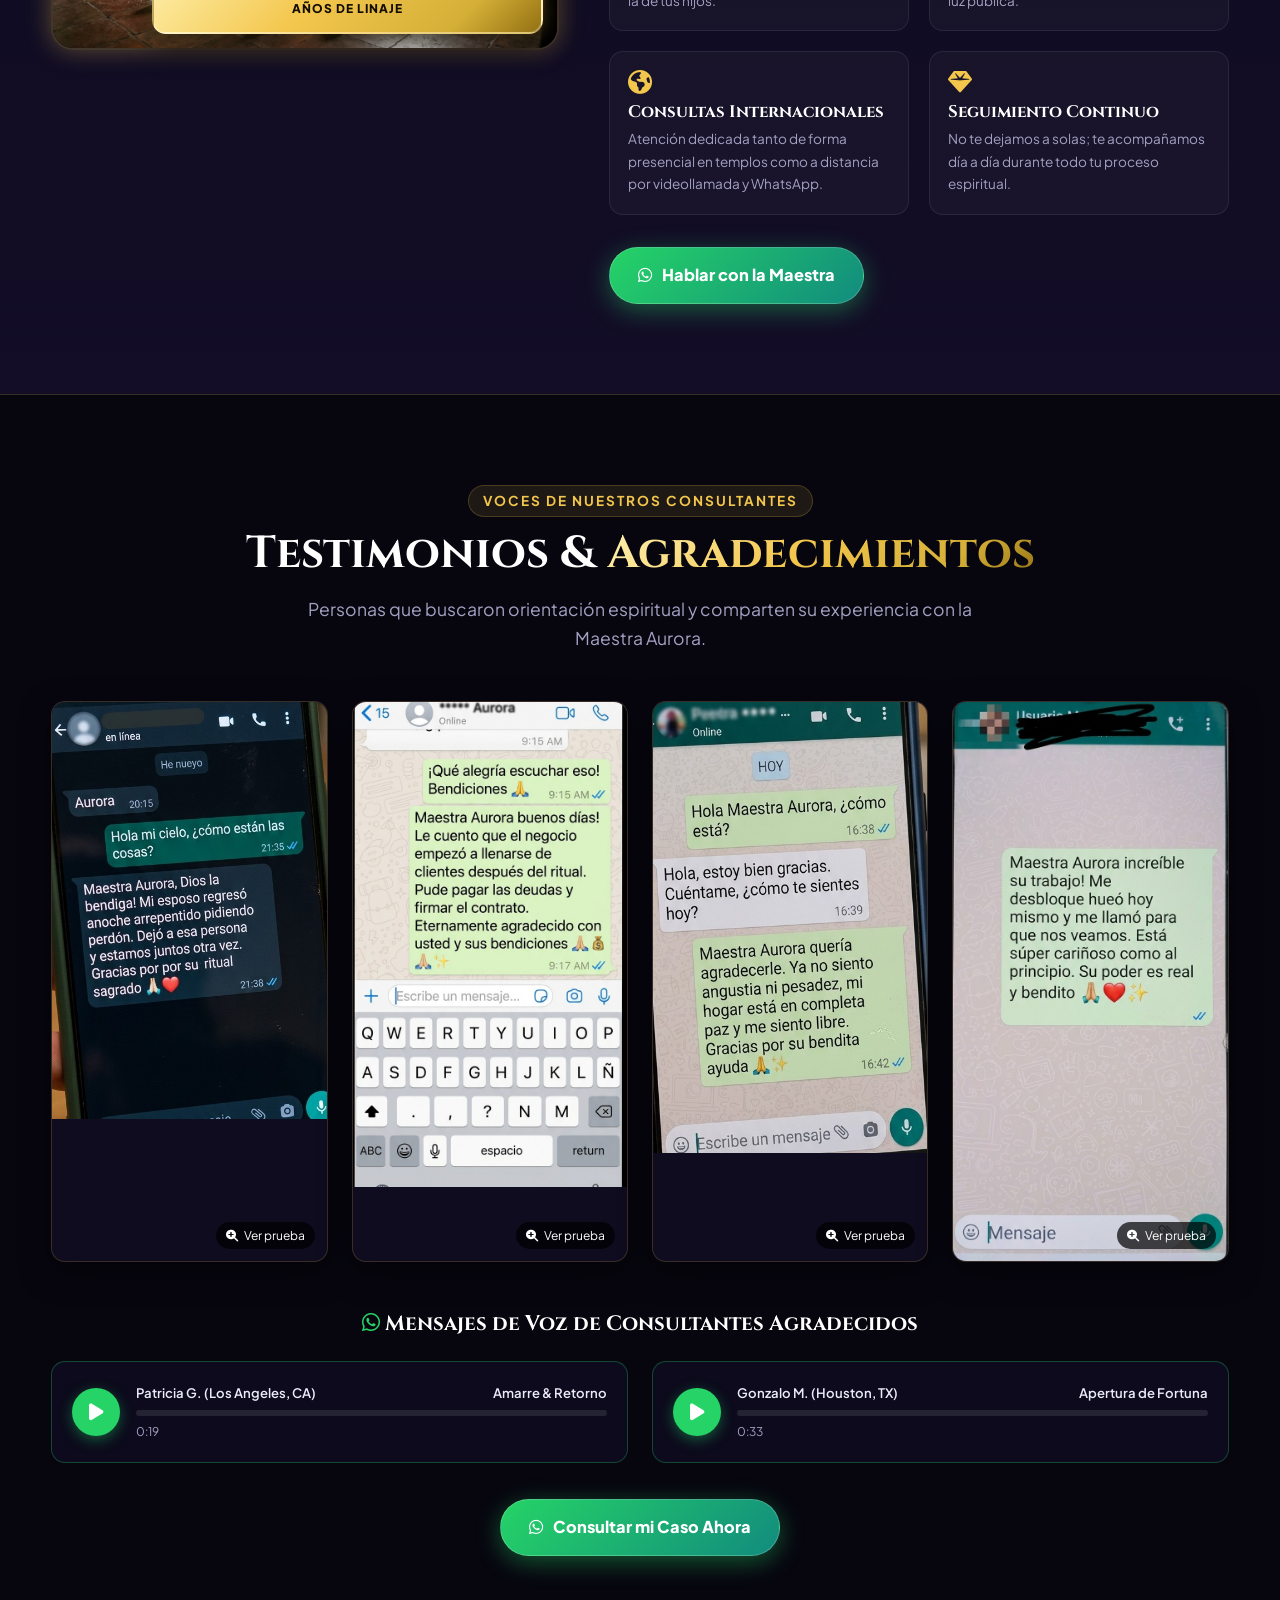
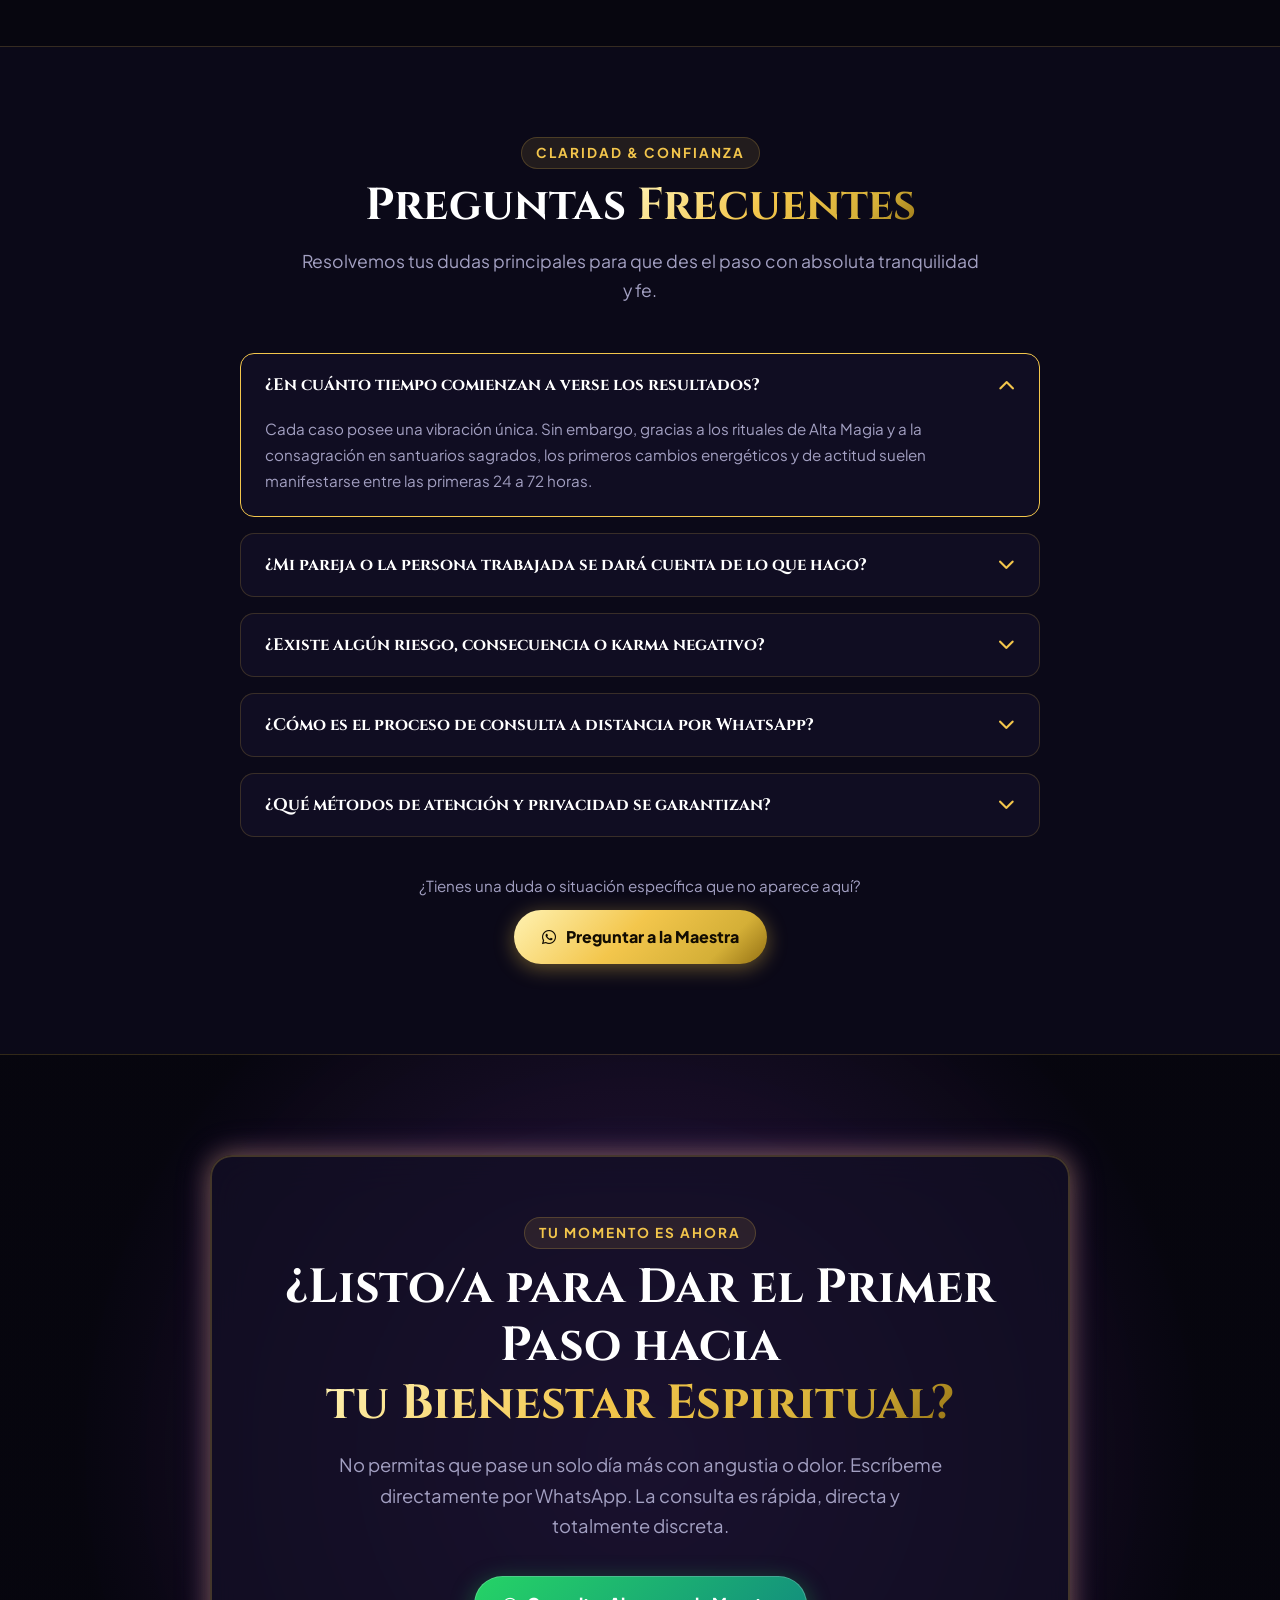
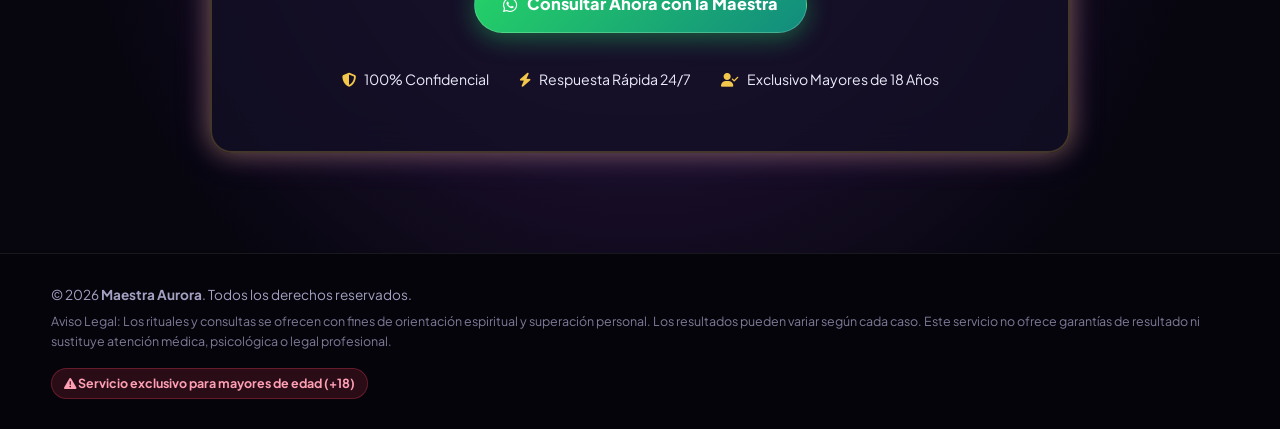
==== commit b585ffa5: "Update index.html" ====
--- a/index.html
+++ b/index.html
@@ -11,17 +11,17 @@
 <!-- End Google Tag Manager -->
     <meta charset="utf-8">
     <meta name="viewport" content="width=device-width, initial-scale=1.0">
-    <title>Maestra Aurora | Santuario de Alta Magia & Rituales Sagrados</title>
+    <title>Maestra Aurora | Orientación Espiritual y Consejería en Salem, Massachusetts</title>
     <meta name="description"
-        content="Templo sagrado de alta magia ancestral con la Maestra Aurora. Amarres de amor eternos, retorno del ser amado, apertura de caminos, limpiezas áuricas y videncia pura. Consulta confidencial 24/7 por WhatsApp.">
+        content="Orientación espiritual con la Maestra Aurora. Amarres de amor, retorno del ser amado, apertura de caminos y limpiezas espirituales. Consulta confidencial 24/7 por WhatsApp.">
     <meta name="keywords"
-        content="amarres de amor, retorno de pareja, limpiezas espirituales, videncia, tarot, alta magia, protecciones, maestra aurora">
+        content="amarres de amor, retorno de pareja, limpiezas espirituales, orientacion espiritual, tarot, consejeria espiritual, protecciones, maestra aurora">
 
     <!-- Open Graph / Redes Sociales -->
     <meta property="og:type" content="website">
-    <meta property="og:title" content="Maestra Aurora | Santuario de Alta Magia & Rituales Sagrados">
+    <meta property="og:title" content="Maestra Aurora | Orientación Espiritual y Consejería en Salem, Massachusetts">
     <meta property="og:description"
-        content="Recupera el amor, vence los bloqueos y protege tu destino con rituales ancestrales de alta eficacia y la guía de la Maestra Aurora.">
+        content="Busca recuperar el amor, vencer los bloqueos y proteger tu destino con orientación espiritual ancestral y la guía de la Maestra Aurora.">
     <meta property="og:image" content="img/altar.jpg">
     <meta name="theme-color" content="#07060f">
 
@@ -53,8 +53,8 @@
     <!-- Barra de Urgencia Superior -->
     <aside class="urgency-top-bar" aria-label="Aviso de disponibilidad">
         <div class="container urgency-content">
-            <span class="urgency-text"><span class="pulse-dot"></span>Atención Disponible: Solo quedan <strong
-                    id="cupos-count">3 cupos</strong> para consultas y rituales directos hoy.</span>
+            <span class="urgency-text"><span class="pulse-dot"></span>Atención Disponible: <strong
+                    id="cupos-count">Consultas abiertas</strong> • Orientación espiritual directa hoy.</span>
             <a href="#contacto" class="urgency-link whatsapp-link">Apartar Mi Consulta <i
                     class="fas fa-arrow-right"></i></a>
         </div>
@@ -106,21 +106,21 @@
                     <div class="hero-text-col">
                         <div class="hero-kicker">
                             <i class="fas fa-star-of-david"></i>
-                            <span>Poder Sagrado & Alta Videncia</span>
+                            <span>Guía Espiritual & Tradición Ancestral</span>
                         </div>
 
                         <h1 class="hero-title">
-                            Recupera el Amor, <br>
-                            <span class="text-gold">Destraba tu Fortuna</span> <br>
-                            y Domina tu Destino
+                            Busca Recuperar el Amor, <br>
+                            <span class="text-gold">Destrabar tu Fortuna</span> <br>
+                            y Encontrar tu Camino
                         </h1>
 
                         <p class="hero-description">
                             No sufras más en silencio ni permitas que la incertidumbre o terceras personas destruyan tu
                             felicidad.
-                            A través de secretos ancestrales y rituales de consagración pura, disuelvo todo obstáculo y
-                            pongo a tus pies
-                            la victoria en el amor, el dinero y la salud espiritual.
+                            A través de tradiciones ancestrales y orientación espiritual, trabajo para ayudarte a superar
+                            los obstáculos
+                            en el amor, la prosperidad y tu bienestar espiritual.
                         </p>
 
                         <div class="hero-chips-wrap">
@@ -358,10 +358,10 @@
                                 </svg>
                             </div>
                         </div>
-                        <span class="section-kicker" style="color: #ff6b81; margin-bottom: 8px;">Alerta
-                            Espiritual</span>
+                        <span class="section-kicker" style="color: #ff6b81; margin-bottom: 8px;">Resultado de tu
+                            Evaluación</span>
                         <h3 style="font-size: 1.6rem; margin-bottom: 14px; color: #fff;">
-                            Se ha Detectado un <span style="color: #ff6b81;">Problema Grave</span> en tu Camino
+                            Se Identificó una <span style="color: #ff6b81;">Situación que Requiere Atención</span> en tu Camino
                         </h3>
                         <p id="diag-advice-text"
                             style="max-width: 660px; margin: 0 auto 26px; line-height: 1.7; font-size: 1.05rem; color: #e2d9f3;">
@@ -386,10 +386,10 @@
             <div class="container">
                 <div class="section-header">
                     <span class="section-kicker">Secretos & Consagración</span>
-                    <h2 class="section-title">Rituales & Trabajos de <span class="text-gold">Alta Magia</span></h2>
+                    <h2 class="section-title">Rituales & Trabajos de <span class="text-gold">Tradición Ancestral</span></h2>
                     <p class="section-lead">
-                        Cada situación requiere una llave sagrada específica. Selecciona tu necesidad y descubre la
-                        solución mística diseñada para tu alma.
+                        Cada situación requiere una orientación específica. Selecciona tu necesidad y conoce el
+                        acompañamiento espiritual diseñado para tu caso.
                     </p>
                 </div>
 
@@ -437,7 +437,7 @@
                         a quienes atraviesan pruebas dolorosas de desamor, ruina económica o persecución espiritual.
                     </p>
                     <p style="font-size: 0.95rem; line-height: 1.7;">
-                        No existen casos imposibles cuando se trabaja con el conocimiento exacto de las horas astrales,
+                        Cada caso es único y se trabaja con dedicación, aplicando el conocimiento de las horas astrales,
                         las velaciones sagradas y los sellos de protección milenarios.
                     </p>
 
@@ -457,14 +457,14 @@
                         <div class="pillar-card">
                             <i class="fas fa-earth-americas"></i>
                             <h4>Consultas Internacionales</h4>
-                            <p>Eficacia comprobada tanto de forma presencial en templos como a distancia por
+                            <p>Atención dedicada tanto de forma presencial en templos como a distancia por
                                 videollamada y WhatsApp.</p>
                         </div>
                         <div class="pillar-card">
                             <i class="fas fa-gem"></i>
                             <h4>Seguimiento Continuo</h4>
-                            <p>No te dejamos a solas; te acompañamos día a día hasta que veas manifestado el resultado
-                                deseado.</p>
+                            <p>No te dejamos a solas; te acompañamos día a día durante todo tu proceso
+                                espiritual.</p>
                         </div>
                     </div>
 
@@ -481,12 +481,11 @@
         <section id="testimonios" class="testimonials-section">
             <div class="container">
                 <div class="section-header">
-                    <span class="section-kicker">Evidencia Irrefutable</span>
-                    <h2 class="section-title">Casos de Éxito & <span class="text-gold">Agradecimientos Reales</span>
+                    <span class="section-kicker">Voces de Nuestros Consultantes</span>
+                    <h2 class="section-title">Testimonios & <span class="text-gold">Agradecimientos</span>
                     </h2>
                     <p class="section-lead">
-                        Personas que creían tener sus vidas arruinadas y hoy disfrutan de la plenitud en el amor y la
-                        prosperidad económica.
+                        Personas que buscaron orientación espiritual y comparten su experiencia con la Maestra Aurora.
                     </p>
                 </div>
 
@@ -592,8 +591,8 @@
             <div class="container">
                 <div class="final-cta-card">
                     <span class="section-kicker">Tu Momento es Ahora</span>
-                    <h2 class="final-title">¿Listo/a para Cambiar tu Destino y <br><span class="text-gold">Tener la Vida
-                            que Mereces?</span></h2>
+                    <h2 class="final-title">¿Listo/a para Dar el Primer Paso hacia <br><span class="text-gold">tu
+                            Bienestar Espiritual?</span></h2>
                     <p class="final-lead">
                         No permitas que pase un solo día más con angustia o dolor. Escríbeme directamente por WhatsApp.
                         La consulta es rápida, directa y totalmente discreta.
@@ -631,7 +630,8 @@
                     derechos reservados.</p>
                 <p style="font-size: 0.78rem; margin-top: 4px; color: #7f7b99;">
                     Aviso Legal: Los rituales y consultas se ofrecen con fines de orientación espiritual y superación
-                    personal. Los resultados pueden variar según la fe y situación individual.
+                    personal. Los resultados pueden variar según cada caso. Este servicio no ofrece garantías de
+                    resultado ni sustituye atención médica, psicológica o legal profesional.
                 </p>
             </div>
             <div class="age-warning">
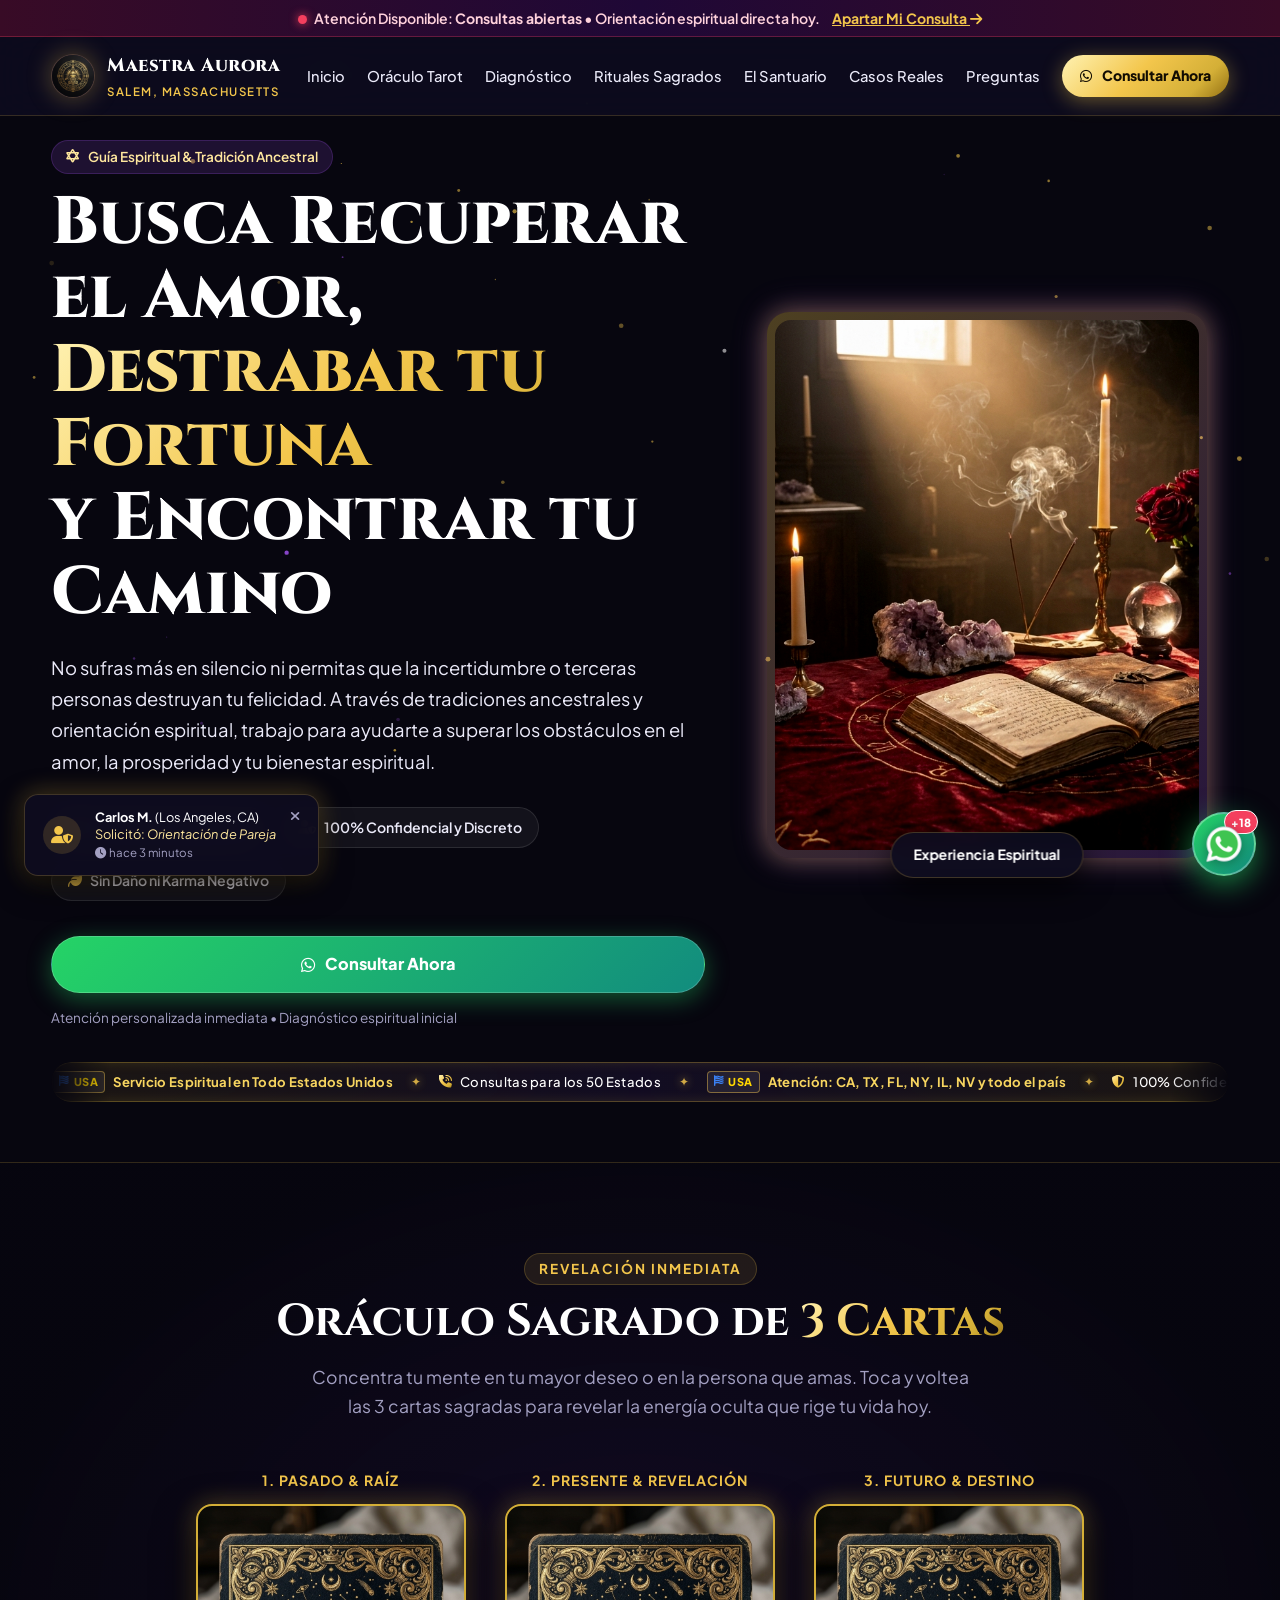
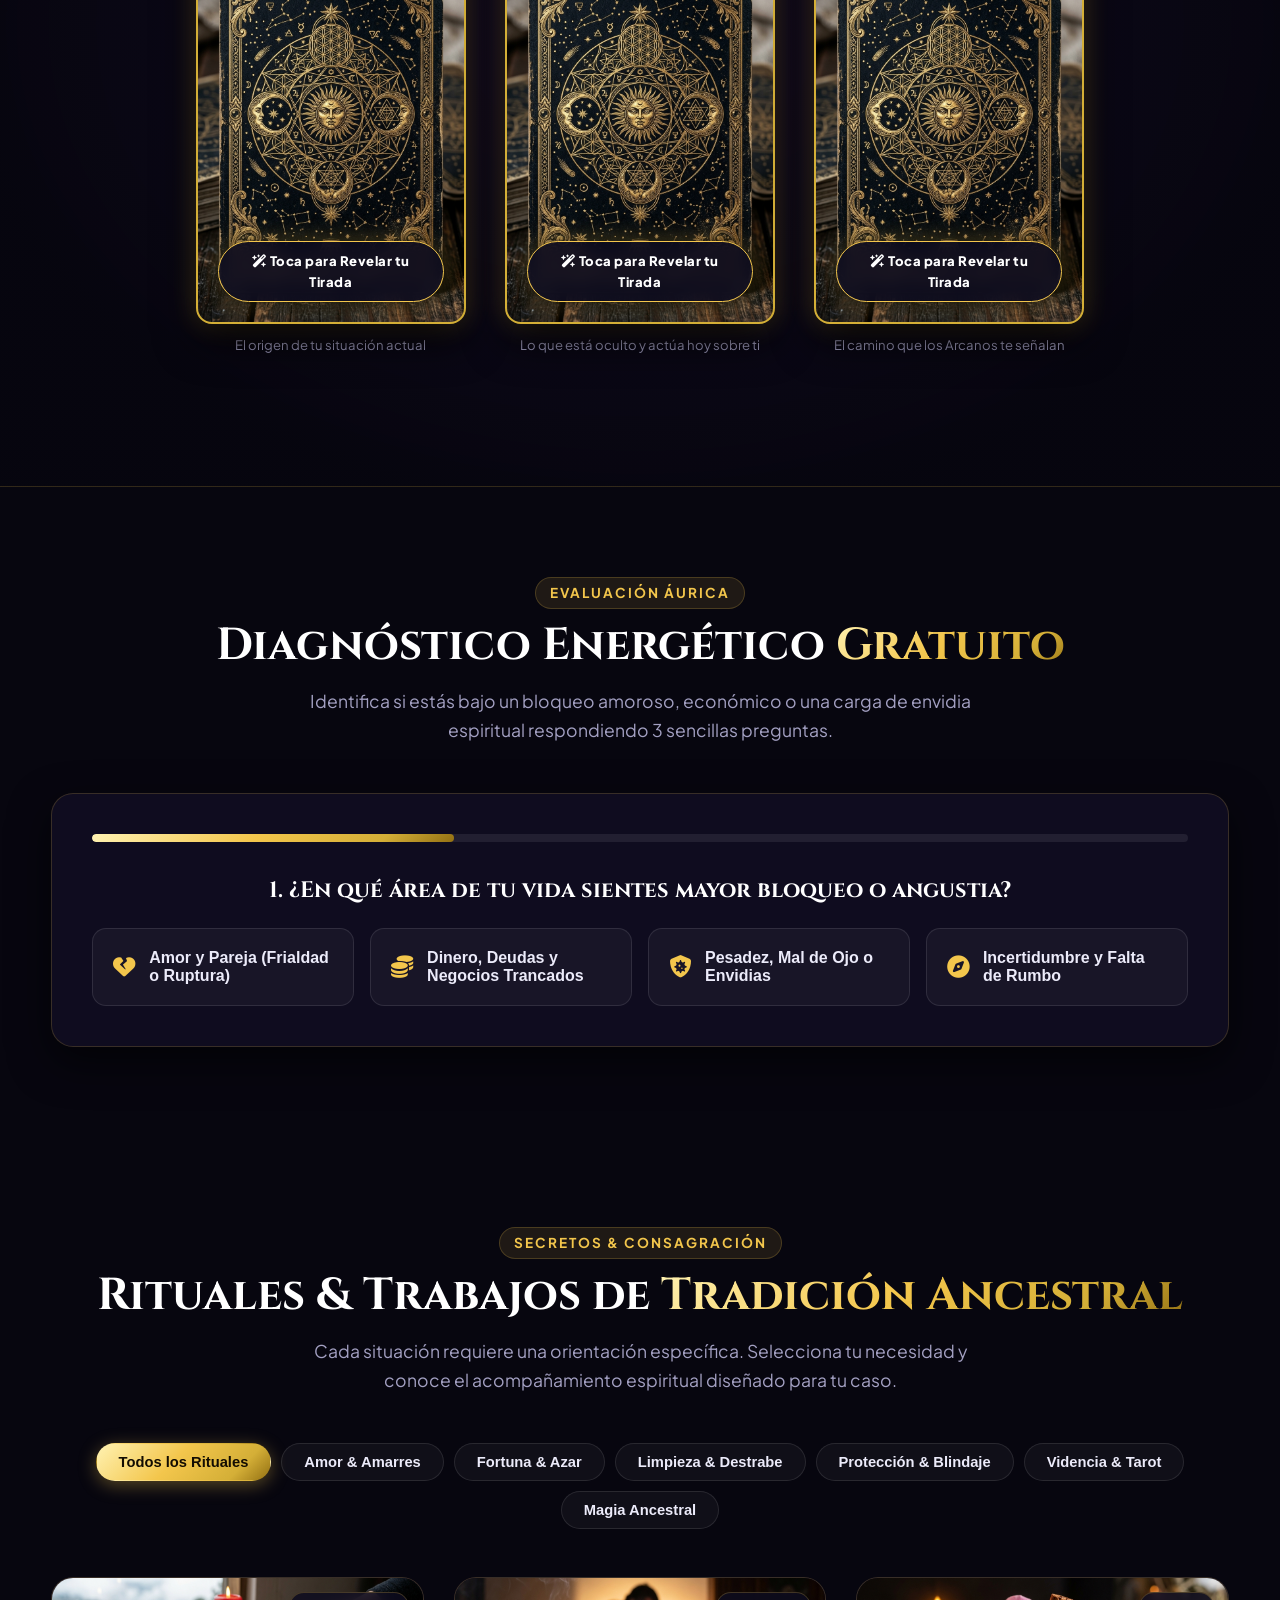
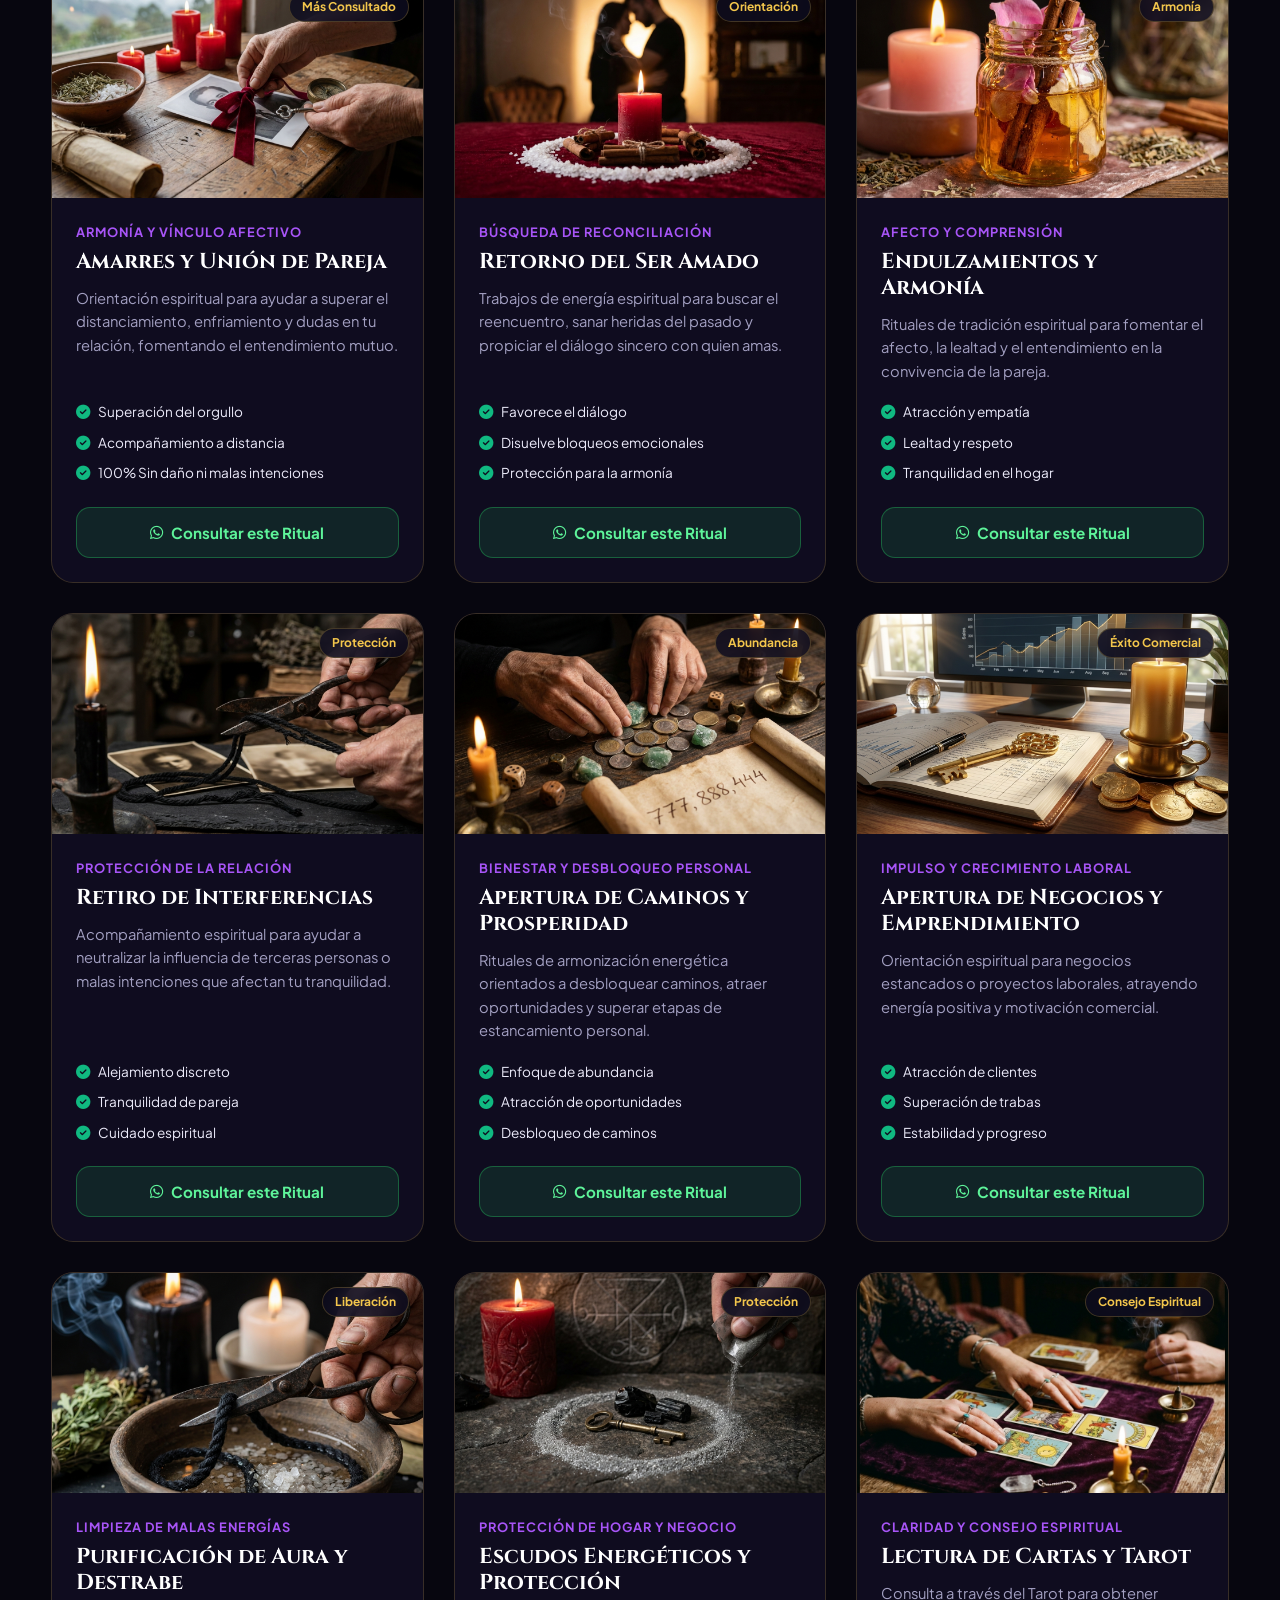
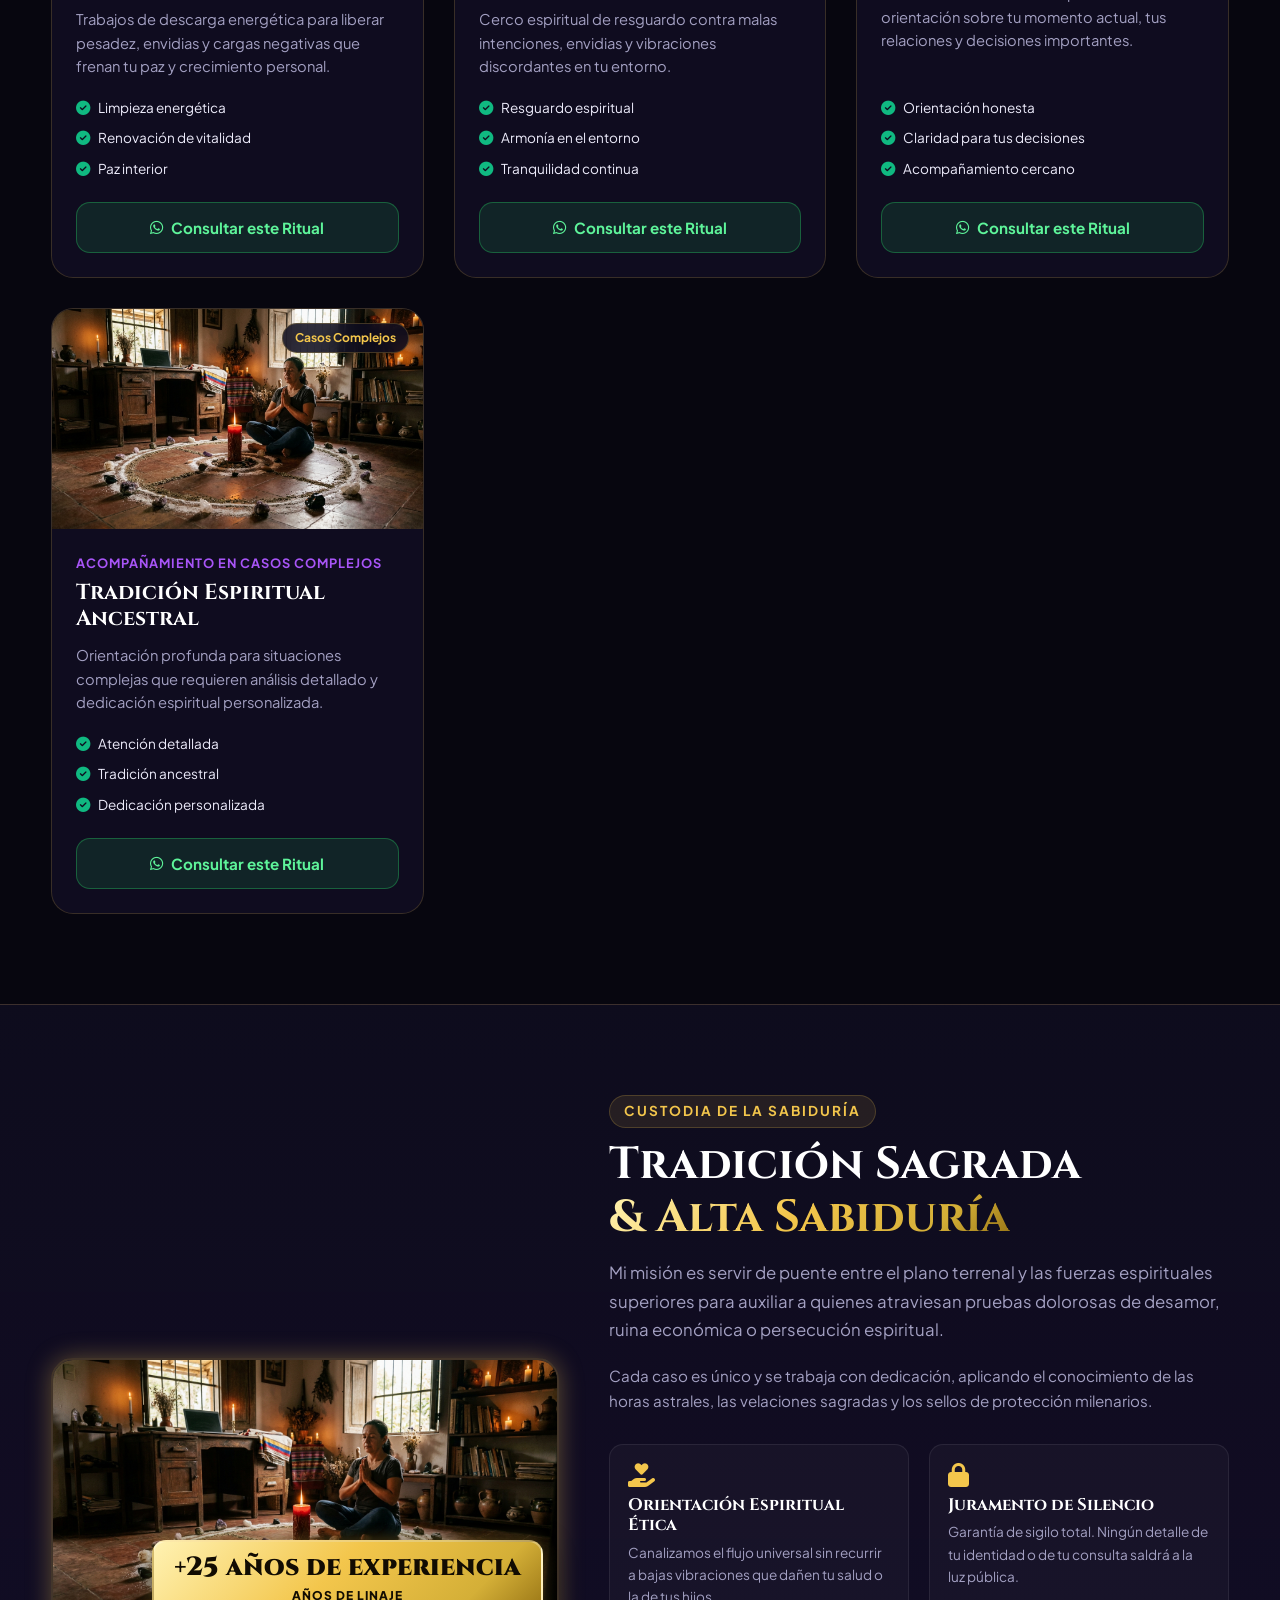
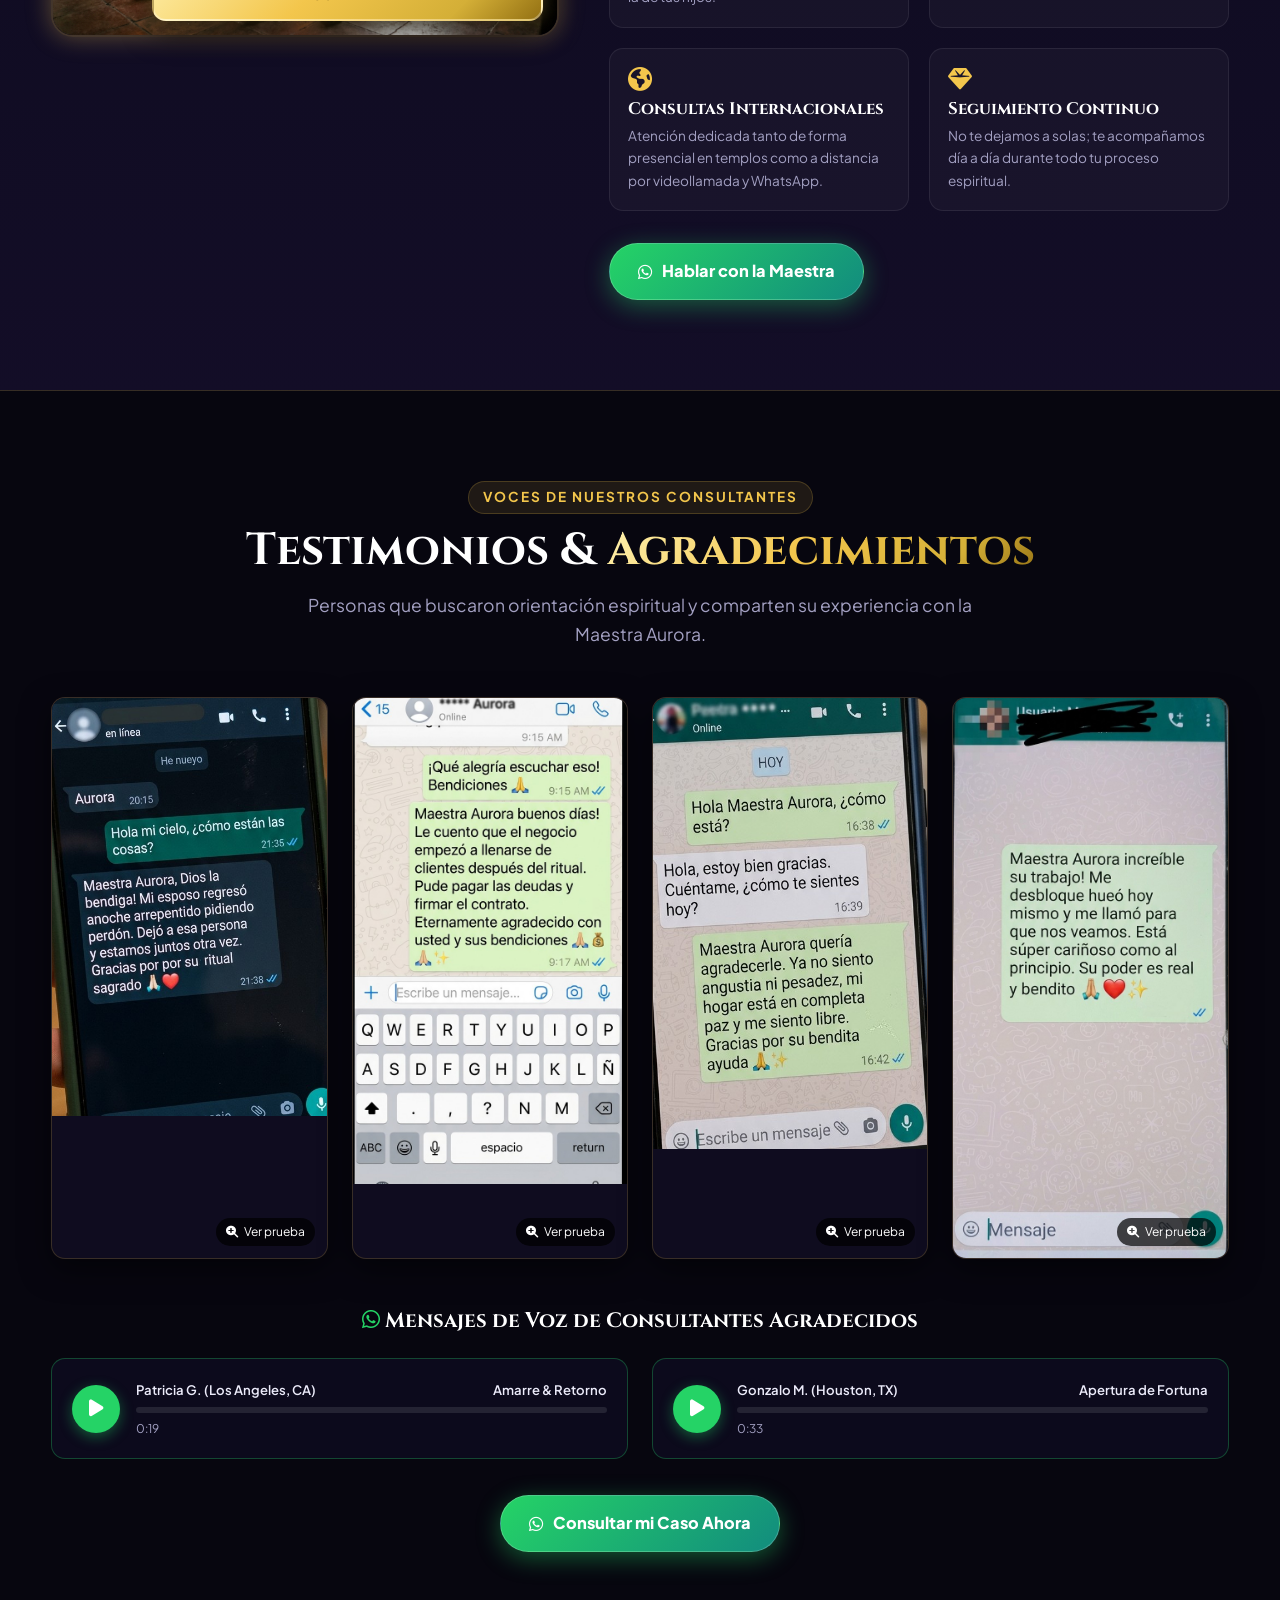
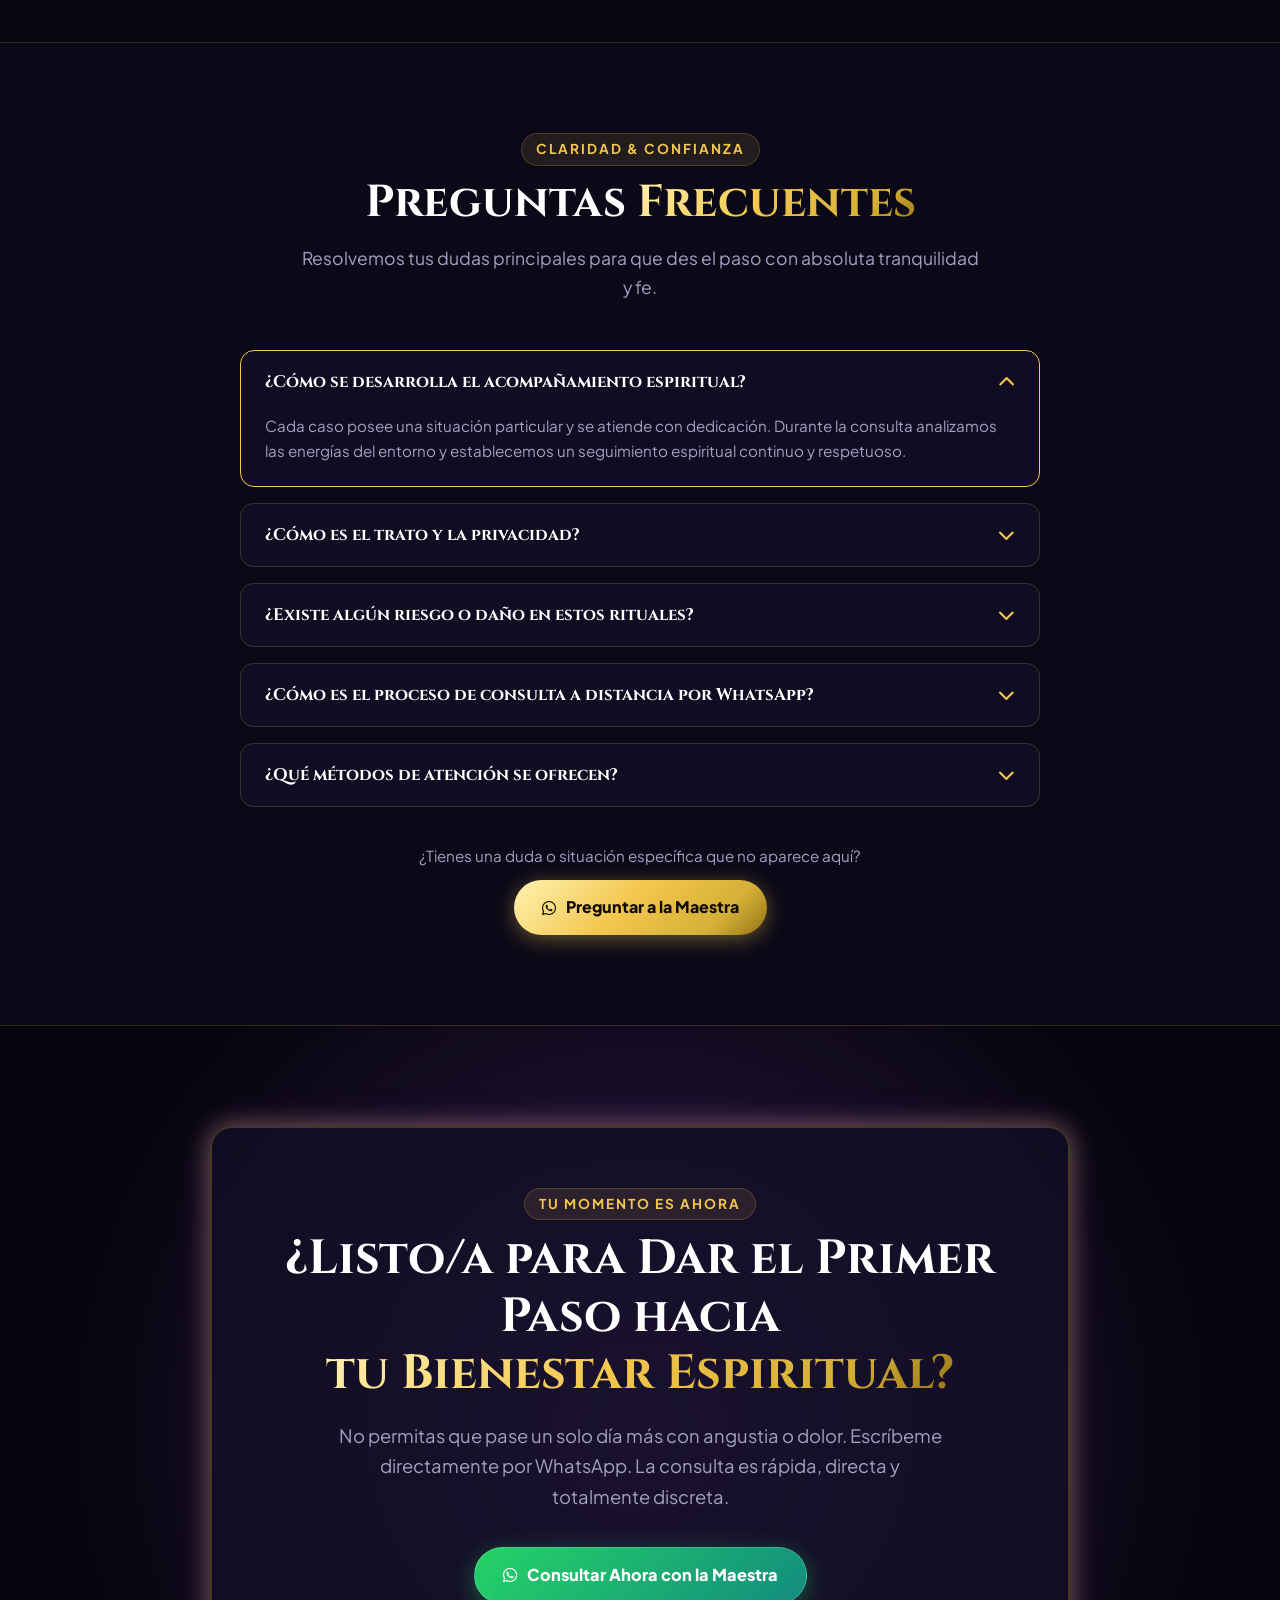
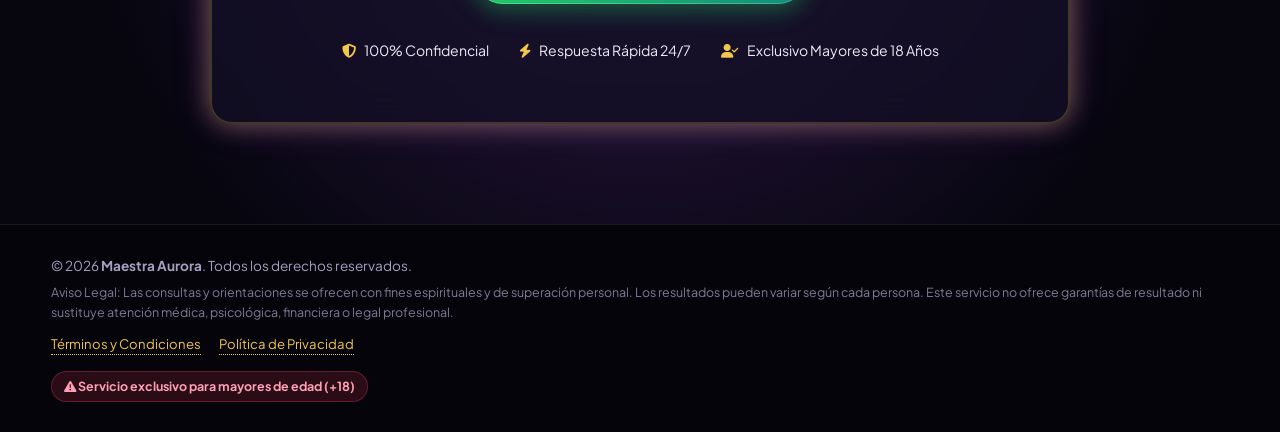
==== commit c2a01846: "ajuste de ads" ====
--- a/index.html
+++ b/index.html
@@ -13,9 +13,9 @@
     <meta name="viewport" content="width=device-width, initial-scale=1.0">
     <title>Maestra Aurora | Orientación Espiritual y Consejería en Salem, Massachusetts</title>
     <meta name="description"
-        content="Orientación espiritual con la Maestra Aurora. Amarres de amor, retorno del ser amado, apertura de caminos y limpiezas espirituales. Consulta confidencial 24/7 por WhatsApp.">
+        content="Orientación espiritual con la Maestra Aurora. Consejería de parejas, apertura de caminos y sesiones de Tarot. Consulta confidencial 24/7 por WhatsApp.">
     <meta name="keywords"
-        content="amarres de amor, retorno de pareja, limpiezas espirituales, orientacion espiritual, tarot, consejeria espiritual, protecciones, maestra aurora">
+        content="consejeria de parejas, orientacion espiritual, tarot, lectura de cartas, bienestar espiritual, maestra aurora, salem">
 
     <!-- Open Graph / Redes Sociales -->
     <meta property="og:type" content="website">
@@ -444,7 +444,7 @@
                     <div class="master-pillars-grid">
                         <div class="pillar-card">
                             <i class="fas fa-hand-holding-heart"></i>
-                            <h4>Magia Blanca y Roja Ética</h4>
+                            <h4>Orientación Espiritual Ética</h4>
                             <p>Canalizamos el flujo universal sin recurrir a bajas vibraciones que dañen tu salud o la
                                 de tus hijos.</p>
                         </div>
@@ -626,13 +626,17 @@
     <footer class="site-footer">
         <div class="container footer-content">
             <div>
-                <p>© <span id="year"></span> <strong class="dyn-master-name">Gran Maestro Ancestral</strong>. Todos los
+                <p>© <span id="year"></span> <strong class="dyn-master-name">Maestra Aurora</strong>. Todos los
                     derechos reservados.</p>
                 <p style="font-size: 0.78rem; margin-top: 4px; color: #7f7b99;">
-                    Aviso Legal: Los rituales y consultas se ofrecen con fines de orientación espiritual y superación
-                    personal. Los resultados pueden variar según cada caso. Este servicio no ofrece garantías de
-                    resultado ni sustituye atención médica, psicológica o legal profesional.
+                    Aviso Legal: Las consultas y orientaciones se ofrecen con fines espirituales y de superación
+                    personal. Los resultados pueden variar según cada persona. Este servicio no ofrece garantías de
+                    resultado ni sustituye atención médica, psicológica, financiera o legal profesional.
                 </p>
+                <div style="margin-top: 10px; font-size: 0.82rem; display: flex; gap: 18px; flex-wrap: wrap;">
+                    <a href="terminos-y-condiciones.html" style="color: var(--gold-400); text-decoration: none; border-bottom: 1px dotted var(--gold-400);">Términos y Condiciones</a>
+                    <a href="politica-de-privacidad.html" style="color: var(--gold-400); text-decoration: none; border-bottom: 1px dotted var(--gold-400);">Política de Privacidad</a>
+                </div>
             </div>
             <div class="age-warning">
                 <i class="fas fa-triangle-exclamation"></i> Servicio exclusivo para mayores de edad (+18)
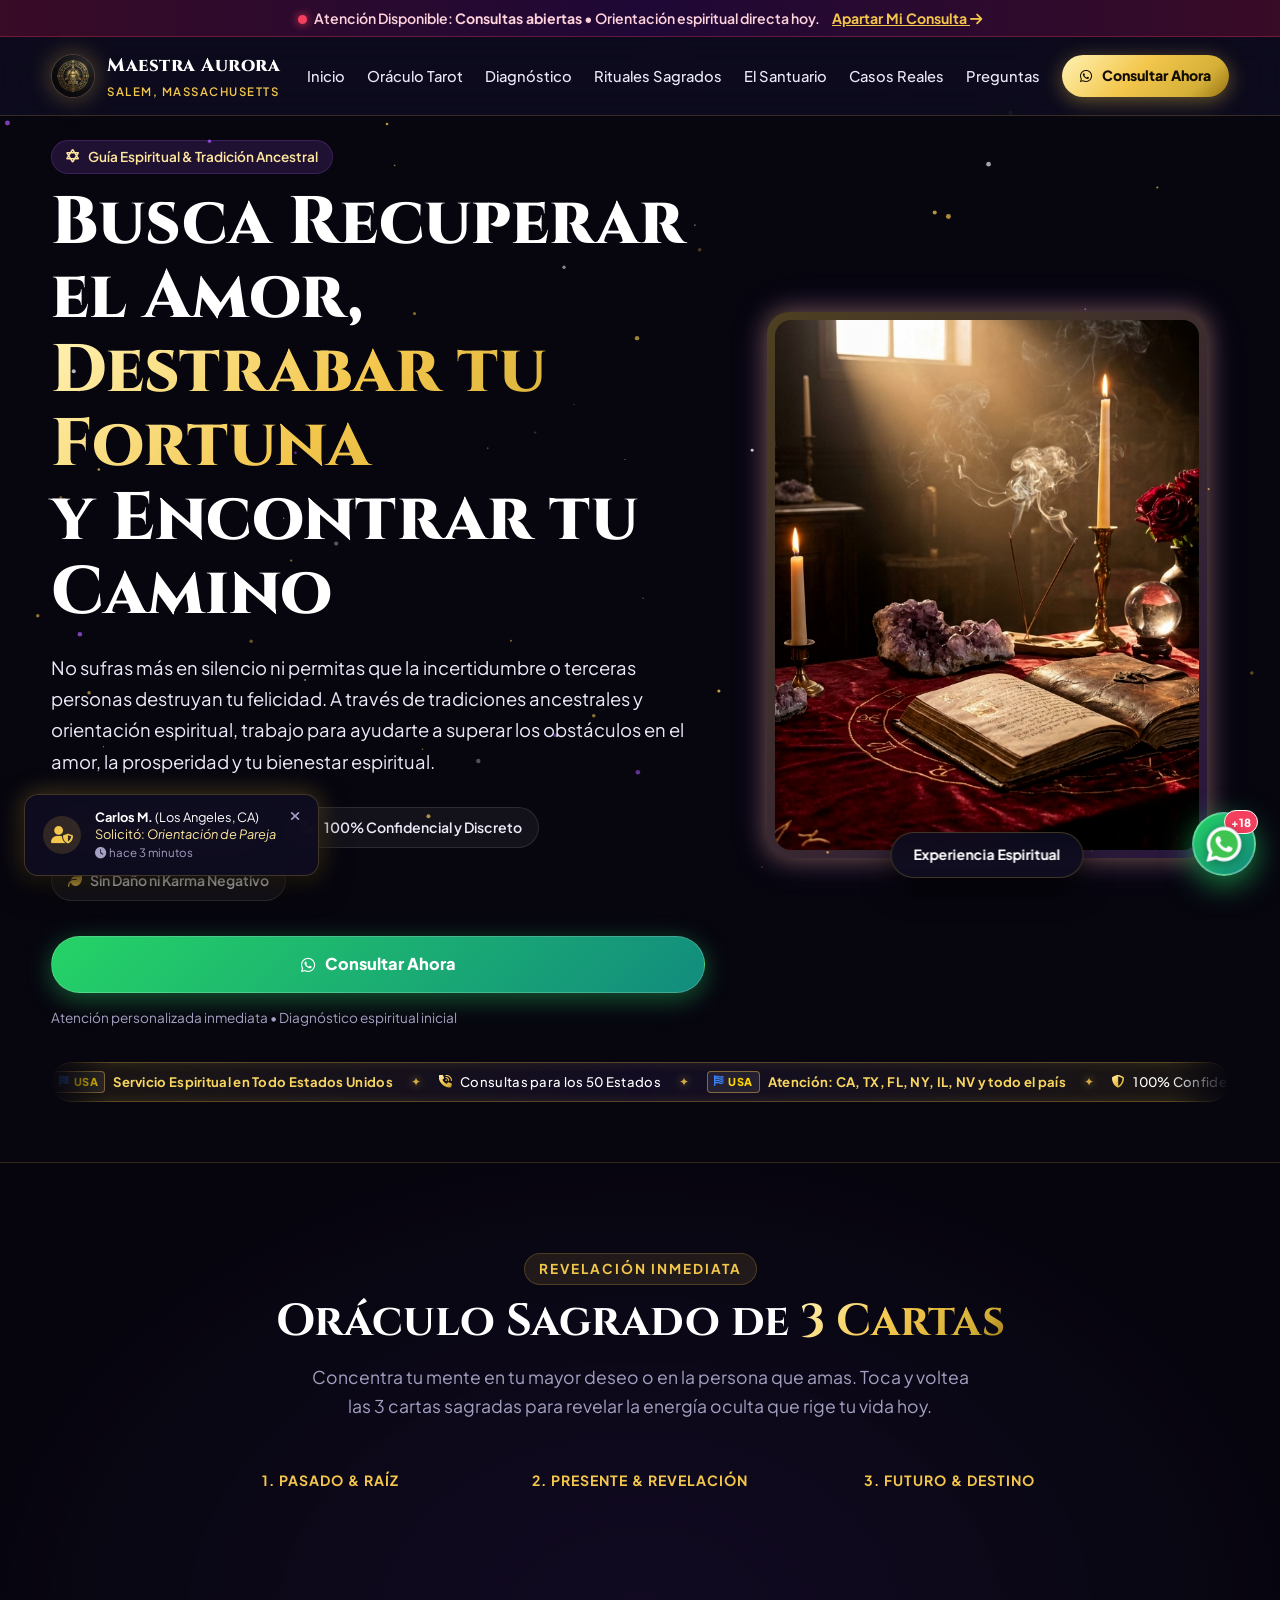
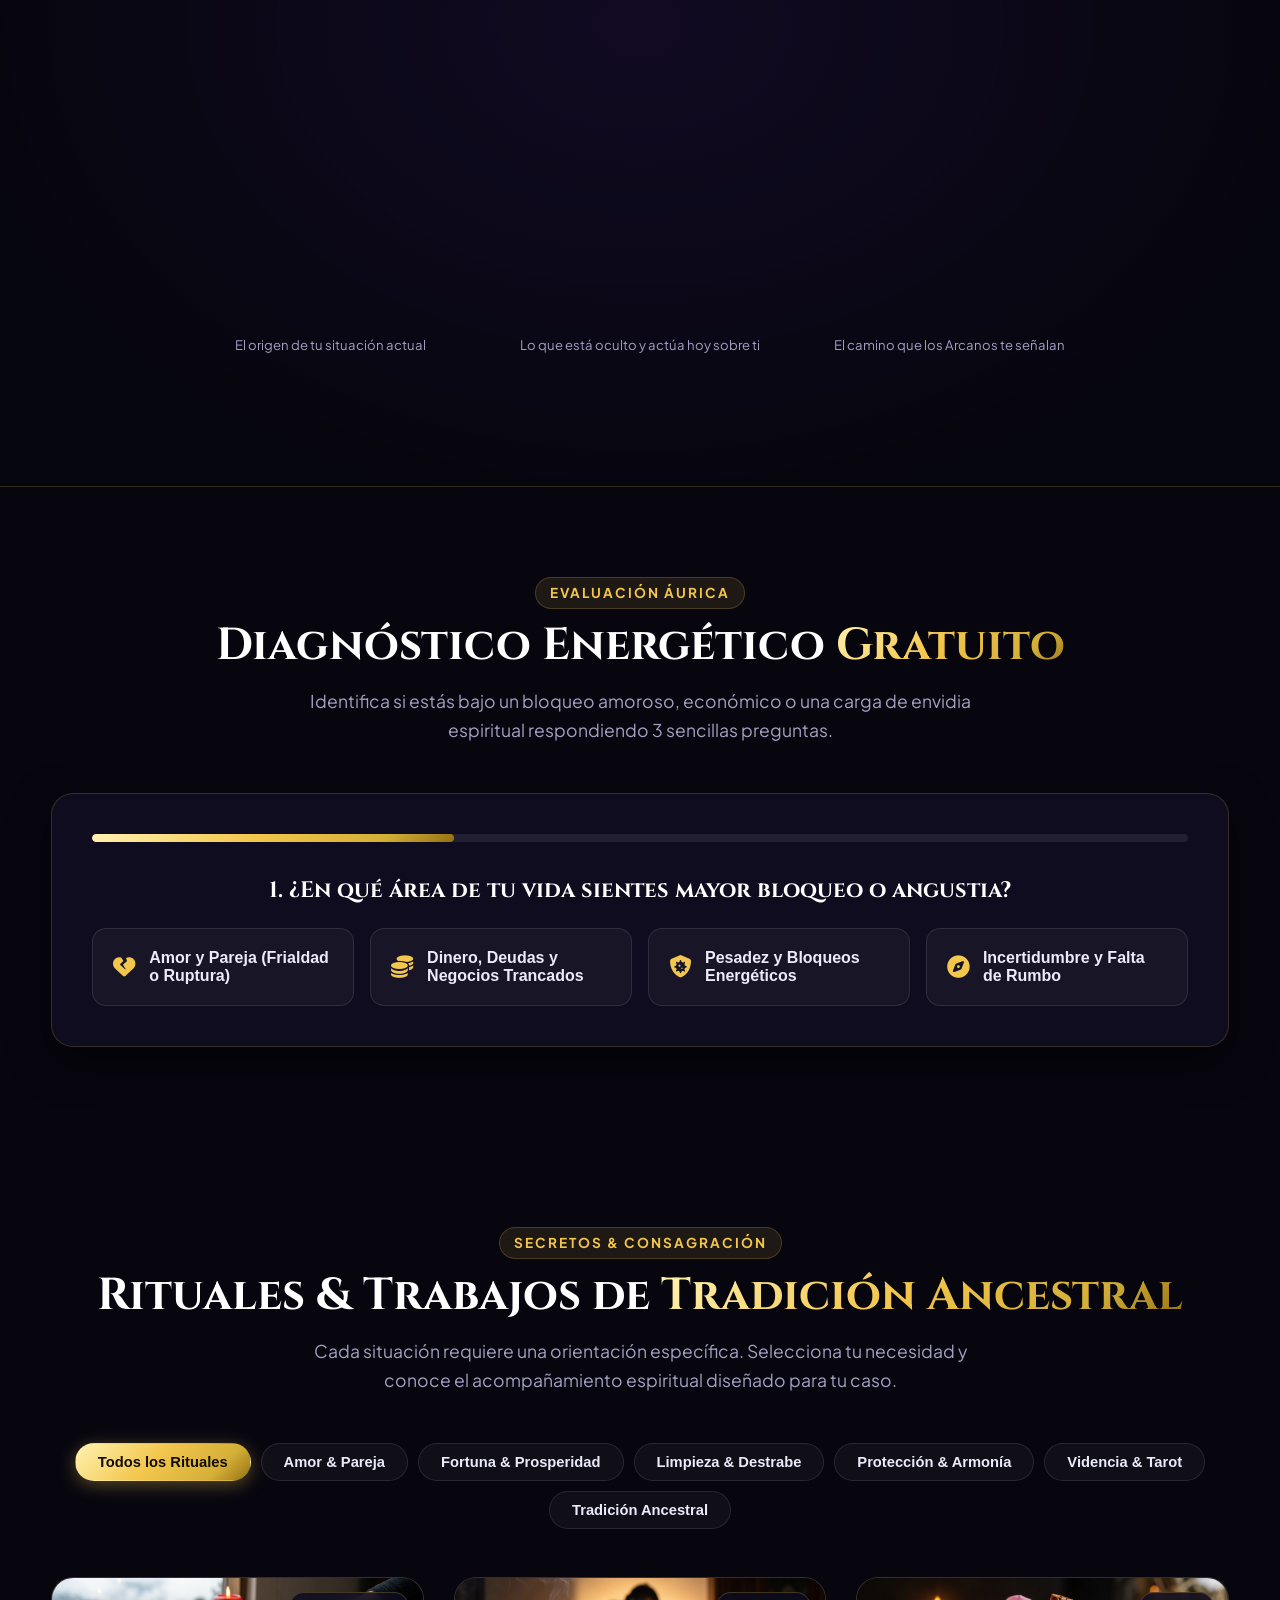
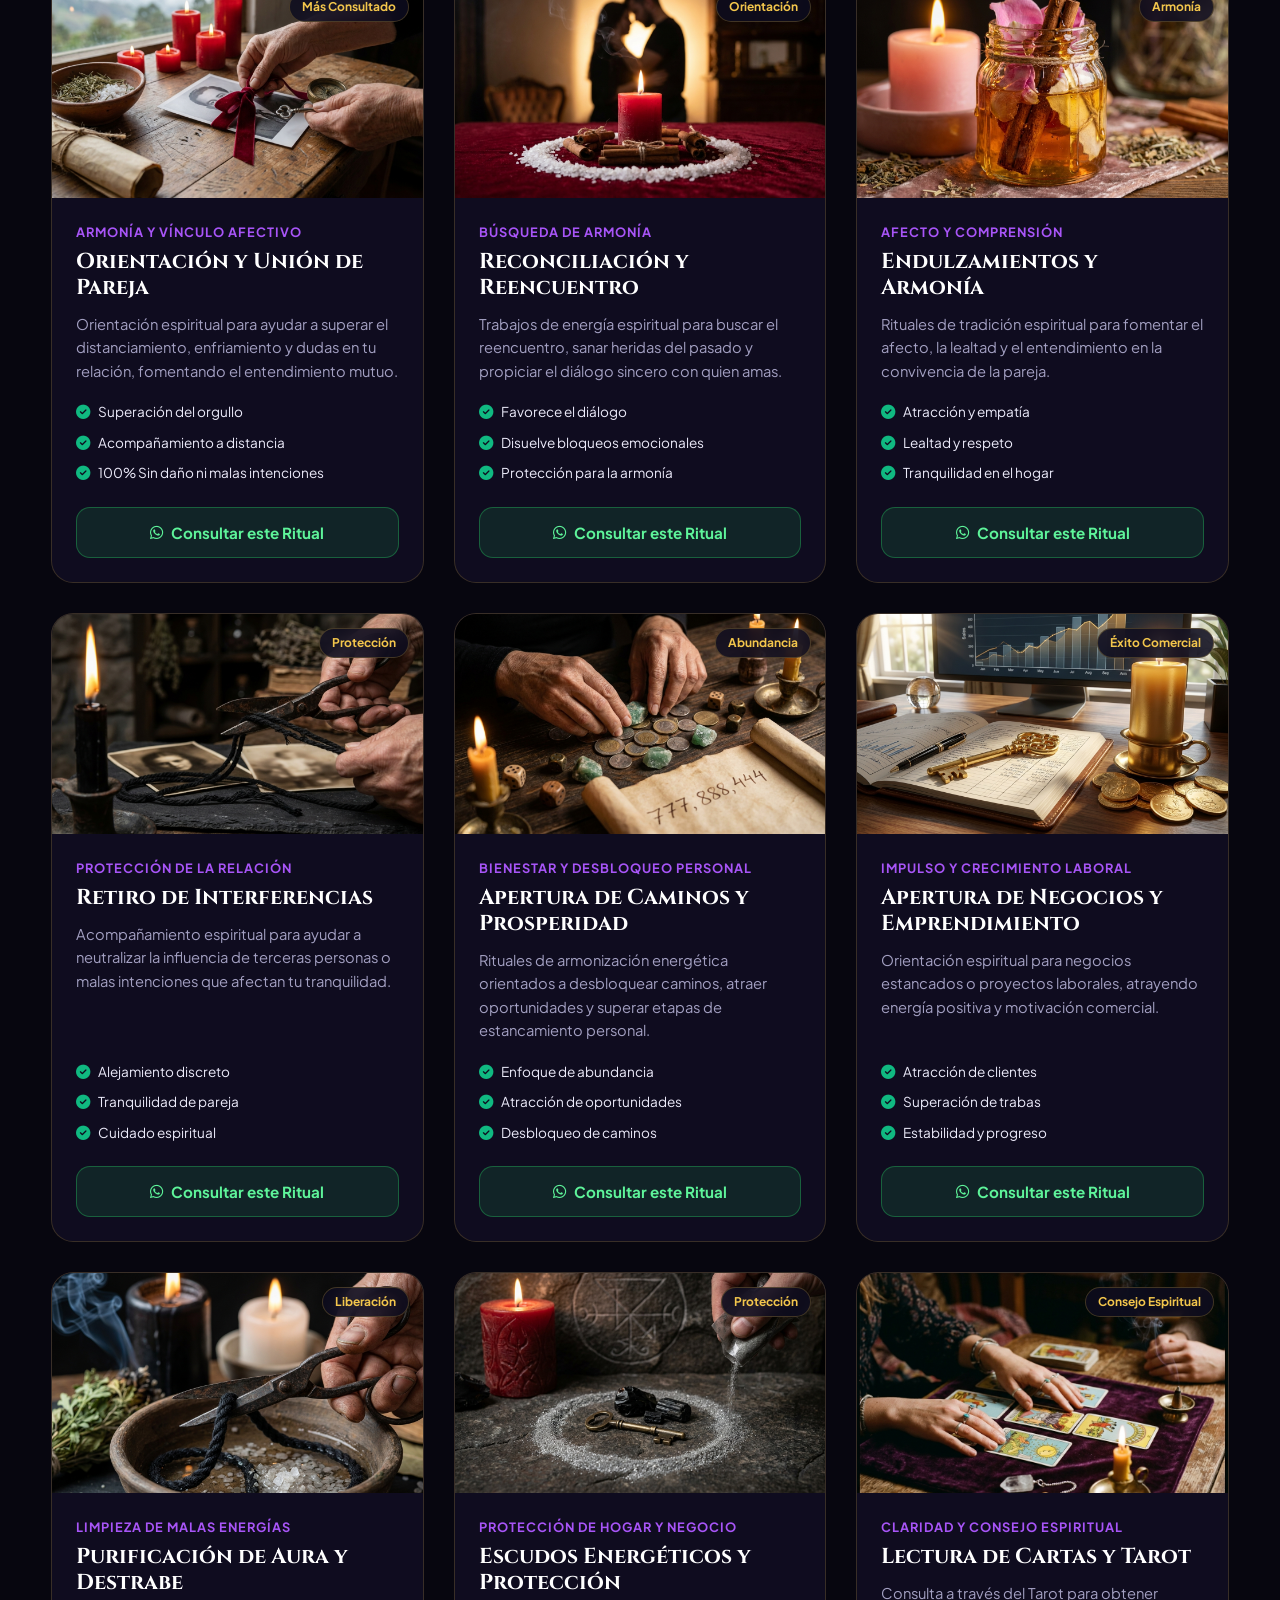
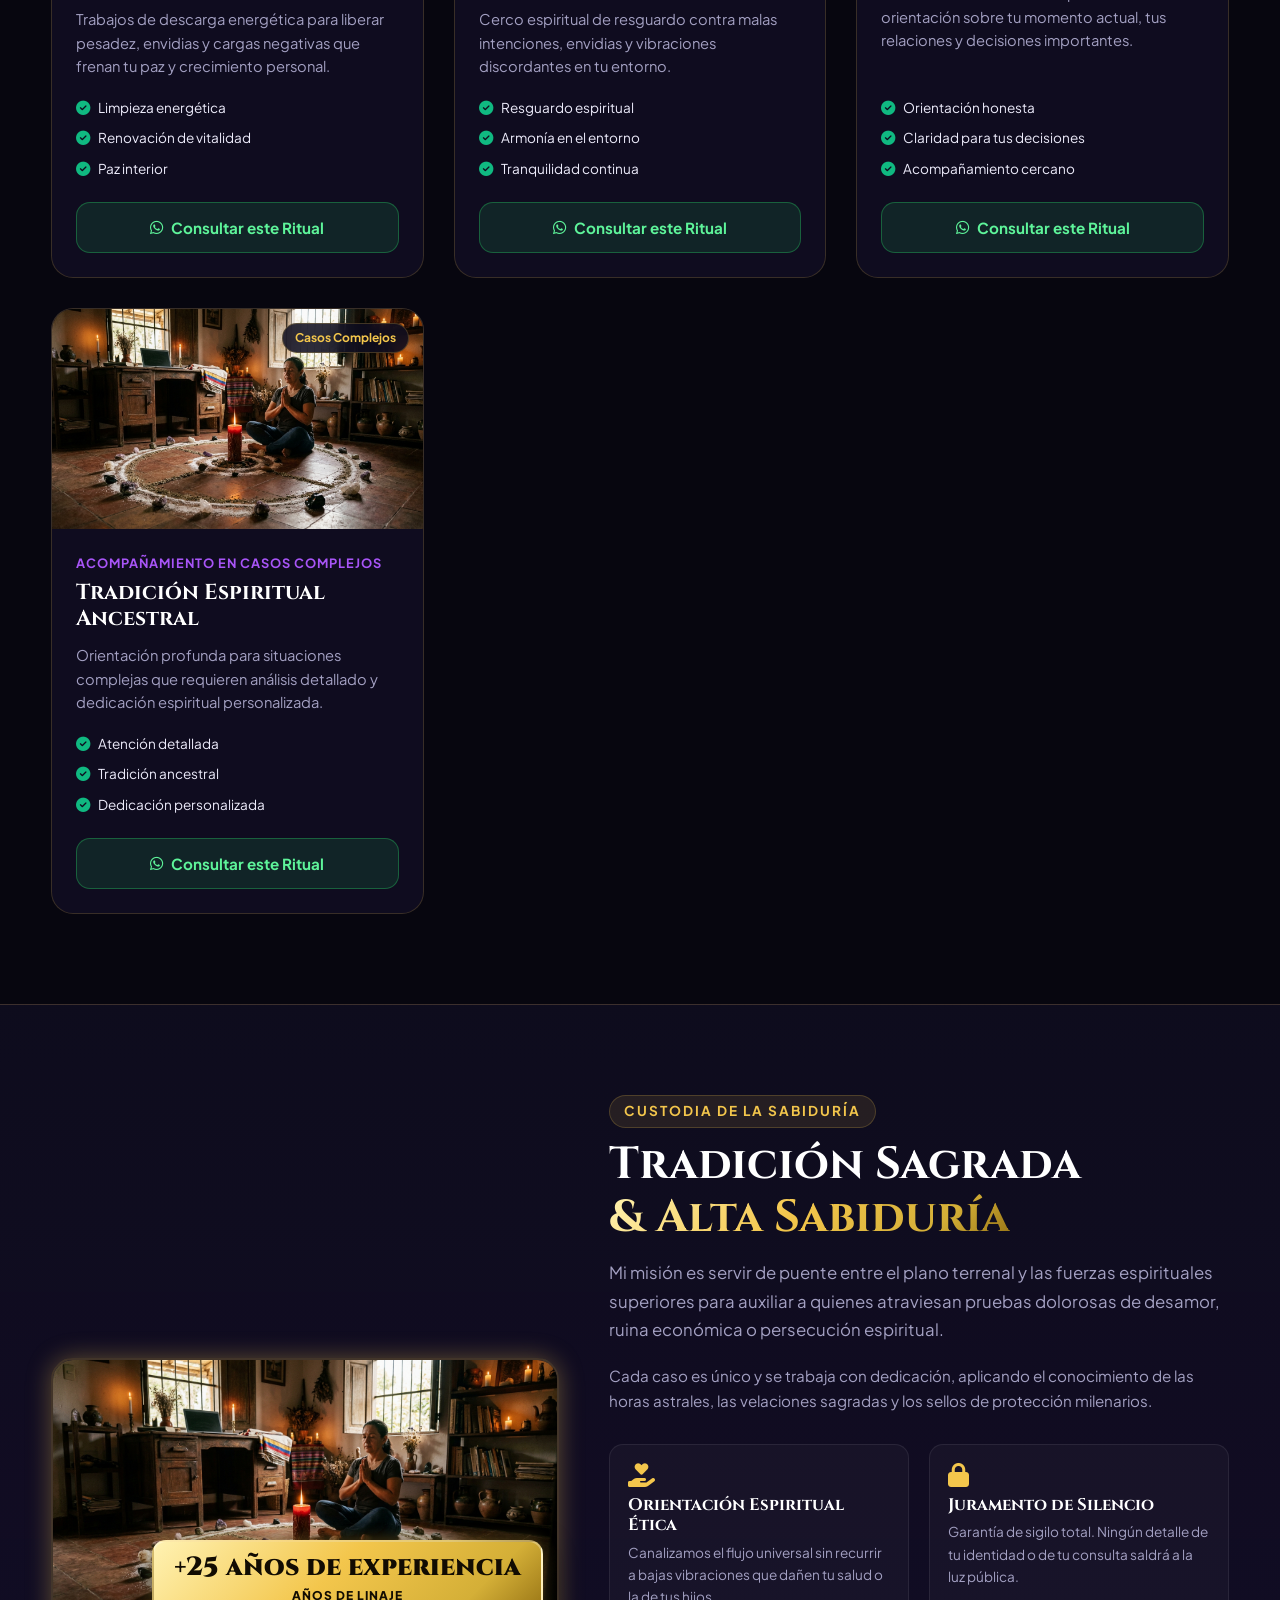
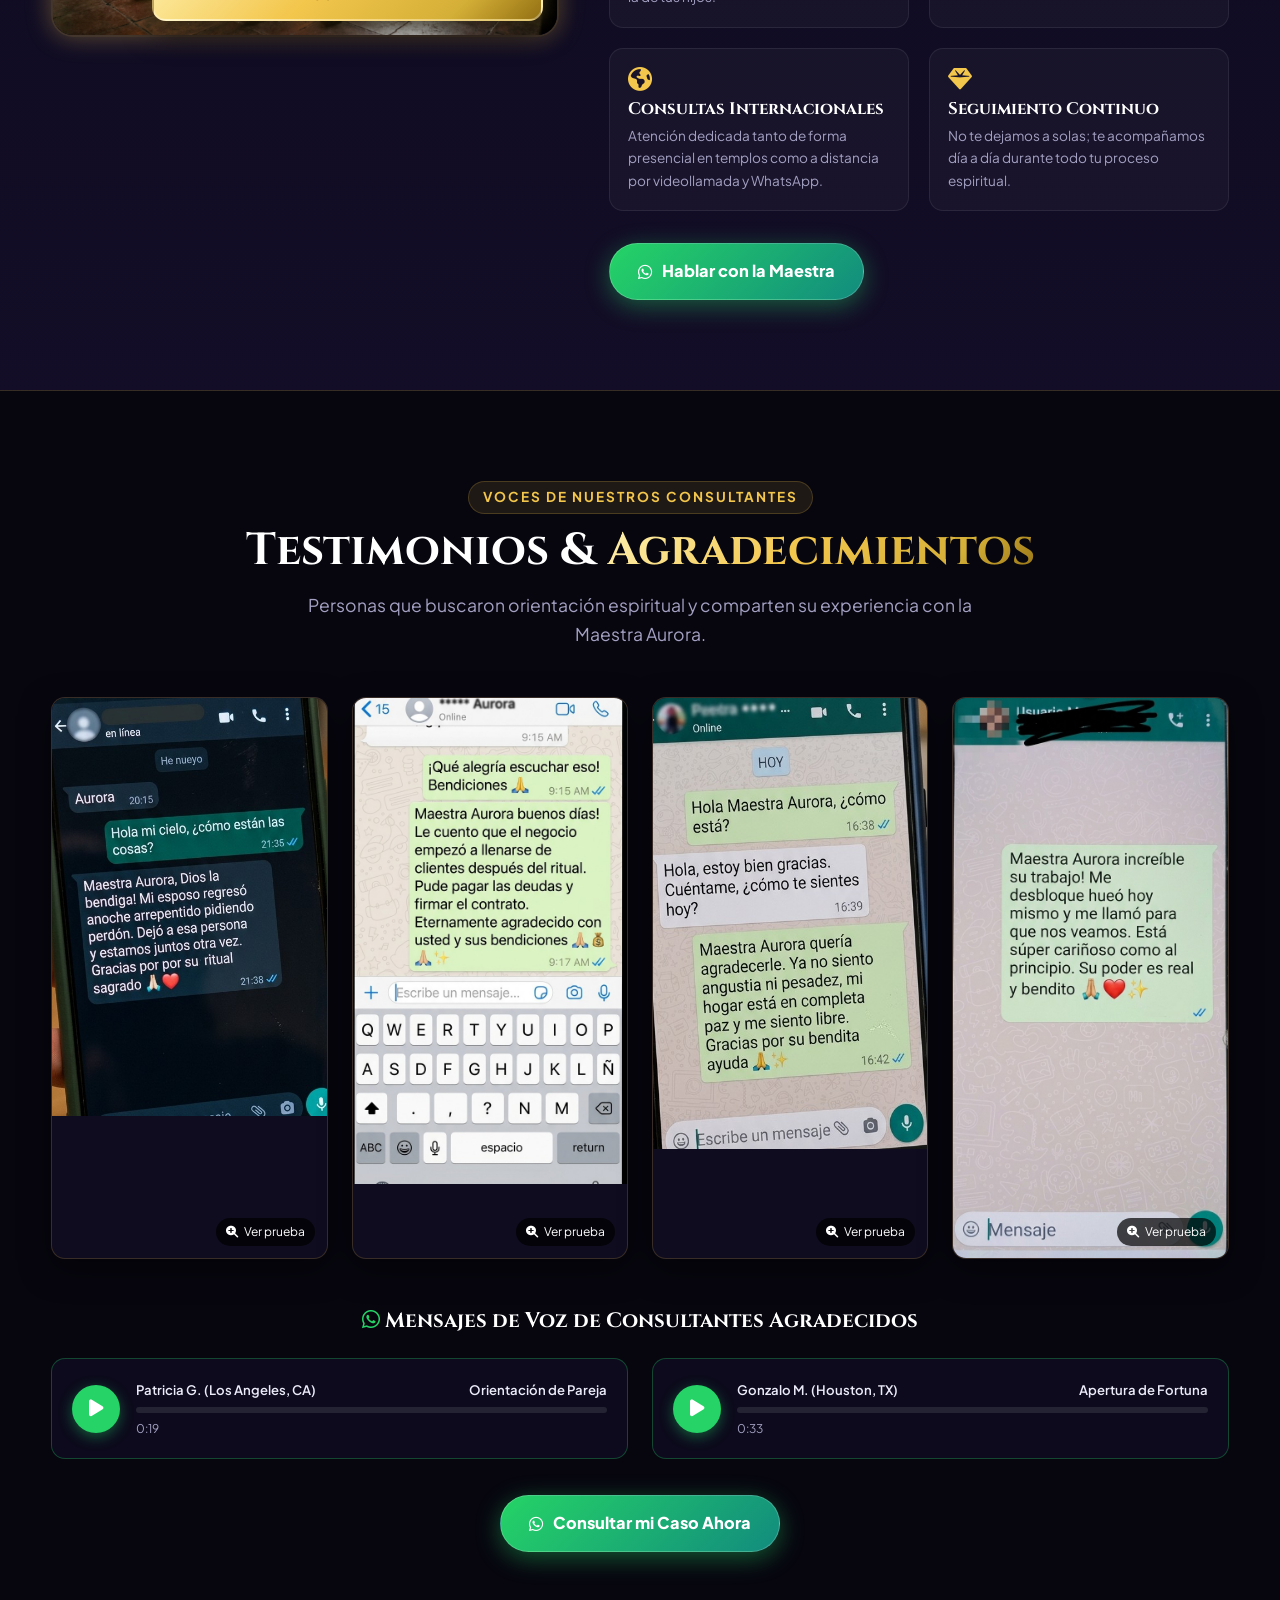
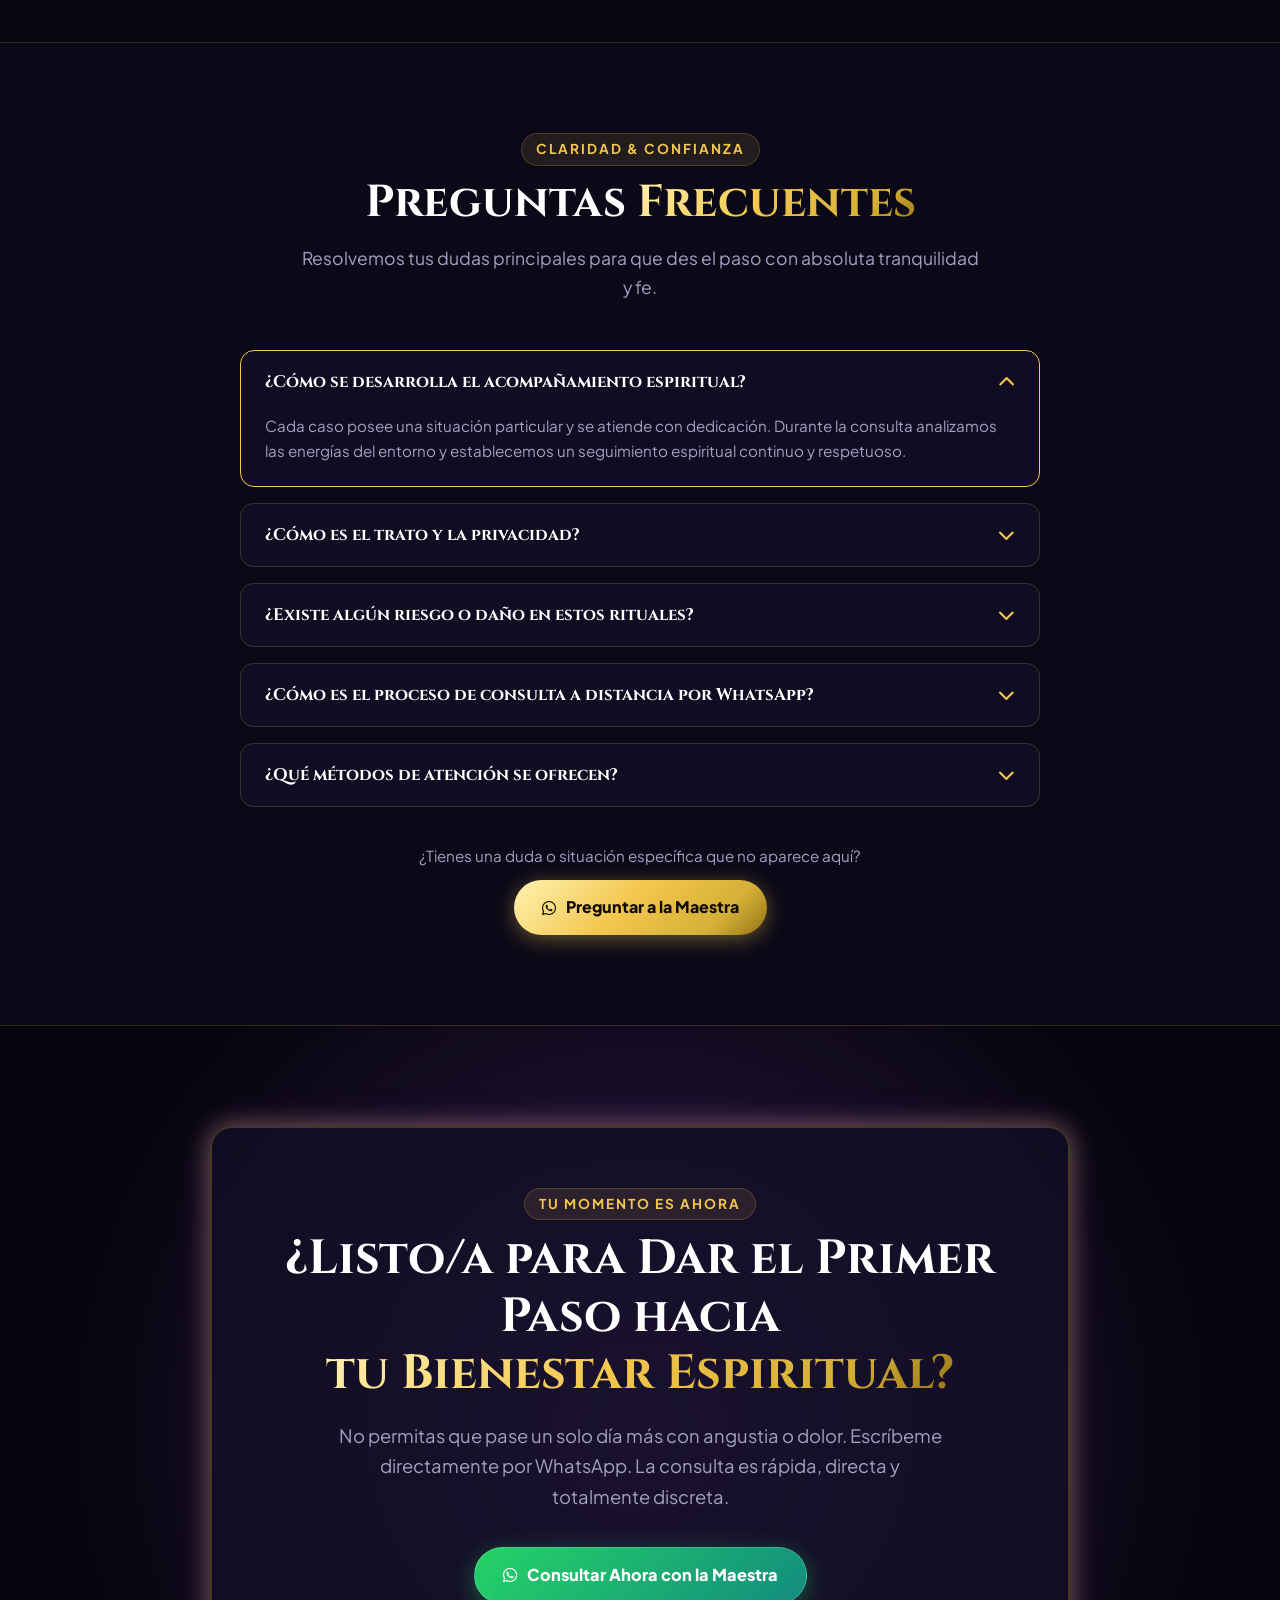
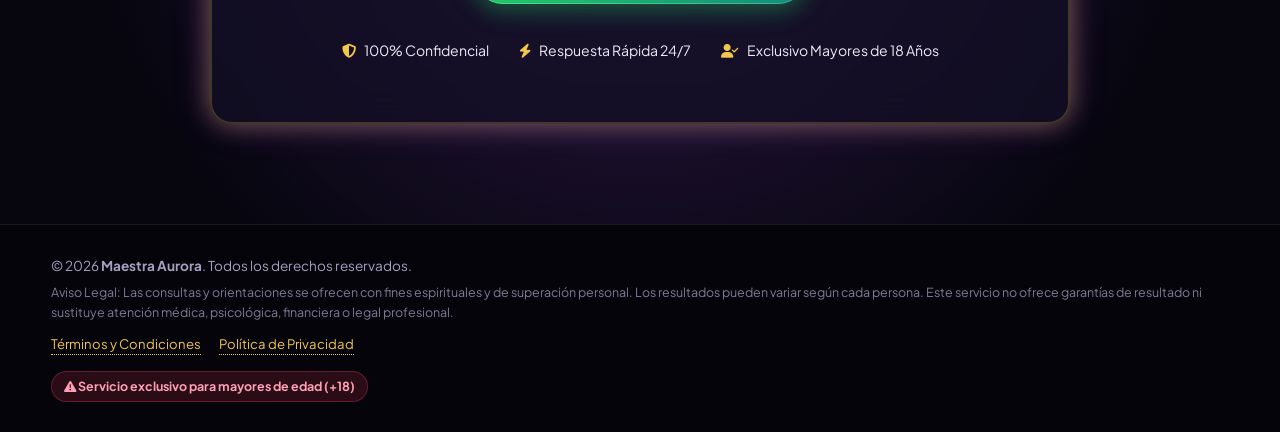
==== commit 03cb7b70: "mejora" ====
--- a/index.html
+++ b/index.html
@@ -265,9 +265,9 @@
                                 <span>Dinero, Deudas y Negocios Trancados</span>
                             </button>
                             <button type="button" class="diag-opt-btn diag-opt-1"
-                                data-val="Envidia y Brujería (Pesadez / Daño Oculto)">
+                                data-val="Cargas Negativas (Pesadez y Bloqueo)">
                                 <i class="fas fa-shield-virus"></i>
-                                <span>Pesadez, Mal de Ojo o Envidias</span>
+                                <span>Pesadez y Bloqueos Energéticos</span>
                             </button>
                             <button type="button" class="diag-opt-btn diag-opt-1"
                                 data-val="Incertidumbre General (Dudas sobre el Futuro)">
@@ -396,12 +396,12 @@
                 <!-- Barra de Filtros -->
                 <div class="services-filter-nav">
                     <button type="button" class="filter-btn active" data-filter="all">Todos los Rituales</button>
-                    <button type="button" class="filter-btn" data-filter="amor">Amor & Amarres</button>
-                    <button type="button" class="filter-btn" data-filter="fortuna">Fortuna & Azar</button>
+                    <button type="button" class="filter-btn" data-filter="amor">Amor & Pareja</button>
+                    <button type="button" class="filter-btn" data-filter="fortuna">Fortuna & Prosperidad</button>
                     <button type="button" class="filter-btn" data-filter="limpieza">Limpieza & Destrabe</button>
-                    <button type="button" class="filter-btn" data-filter="proteccion">Protección & Blindaje</button>
+                    <button type="button" class="filter-btn" data-filter="proteccion">Protección & Armonía</button>
                     <button type="button" class="filter-btn" data-filter="videncia">Videncia & Tarot</button>
-                    <button type="button" class="filter-btn" data-filter="ancestral">Magia Ancestral</button>
+                    <button type="button" class="filter-btn" data-filter="ancestral">Tradición Ancestral</button>
                 </div>
 
                 <!-- Grid de Servicios Dinámicos -->
@@ -492,7 +492,7 @@
                 <!-- Galería de Capturas de WhatsApp -->
                 <div class="testimonials-grid">
                     <div class="testimonio-card">
-                        <img src="img/testimonio-1.jpg" alt="Agradecimiento por retorno de pareja"
+                        <img src="img/testimonio-1.jpg" alt="Agradecimiento por orientación de pareja"
                             class="testimonio-img">
                         <div class="zoom-hint"><i class="fas fa-magnifying-glass-plus"></i> Ver prueba</div>
                     </div>
@@ -506,7 +506,7 @@
                         <div class="zoom-hint"><i class="fas fa-magnifying-glass-plus"></i> Ver prueba</div>
                     </div>
                     <div class="testimonio-card">
-                        <img src="img/testimonio-4.jpg" alt="Testimonio de amarre cumplido" class="testimonio-img">
+                        <img src="img/testimonio-4.jpg" alt="Testimonio de armonía en pareja" class="testimonio-img">
                         <div class="zoom-hint"><i class="fas fa-magnifying-glass-plus"></i> Ver prueba</div>
                     </div>
                 </div>
@@ -525,7 +525,7 @@
                         <div class="audio-info">
                             <div class="audio-meta">
                                 <span>Patricia G. (Los Angeles, CA)</span>
-                                <span>Amarre & Retorno</span>
+                                <span>Orientación de Pareja</span>
                             </div>
                             <div class="audio-track">
                                 <div class="audio-progress-bar"></div>
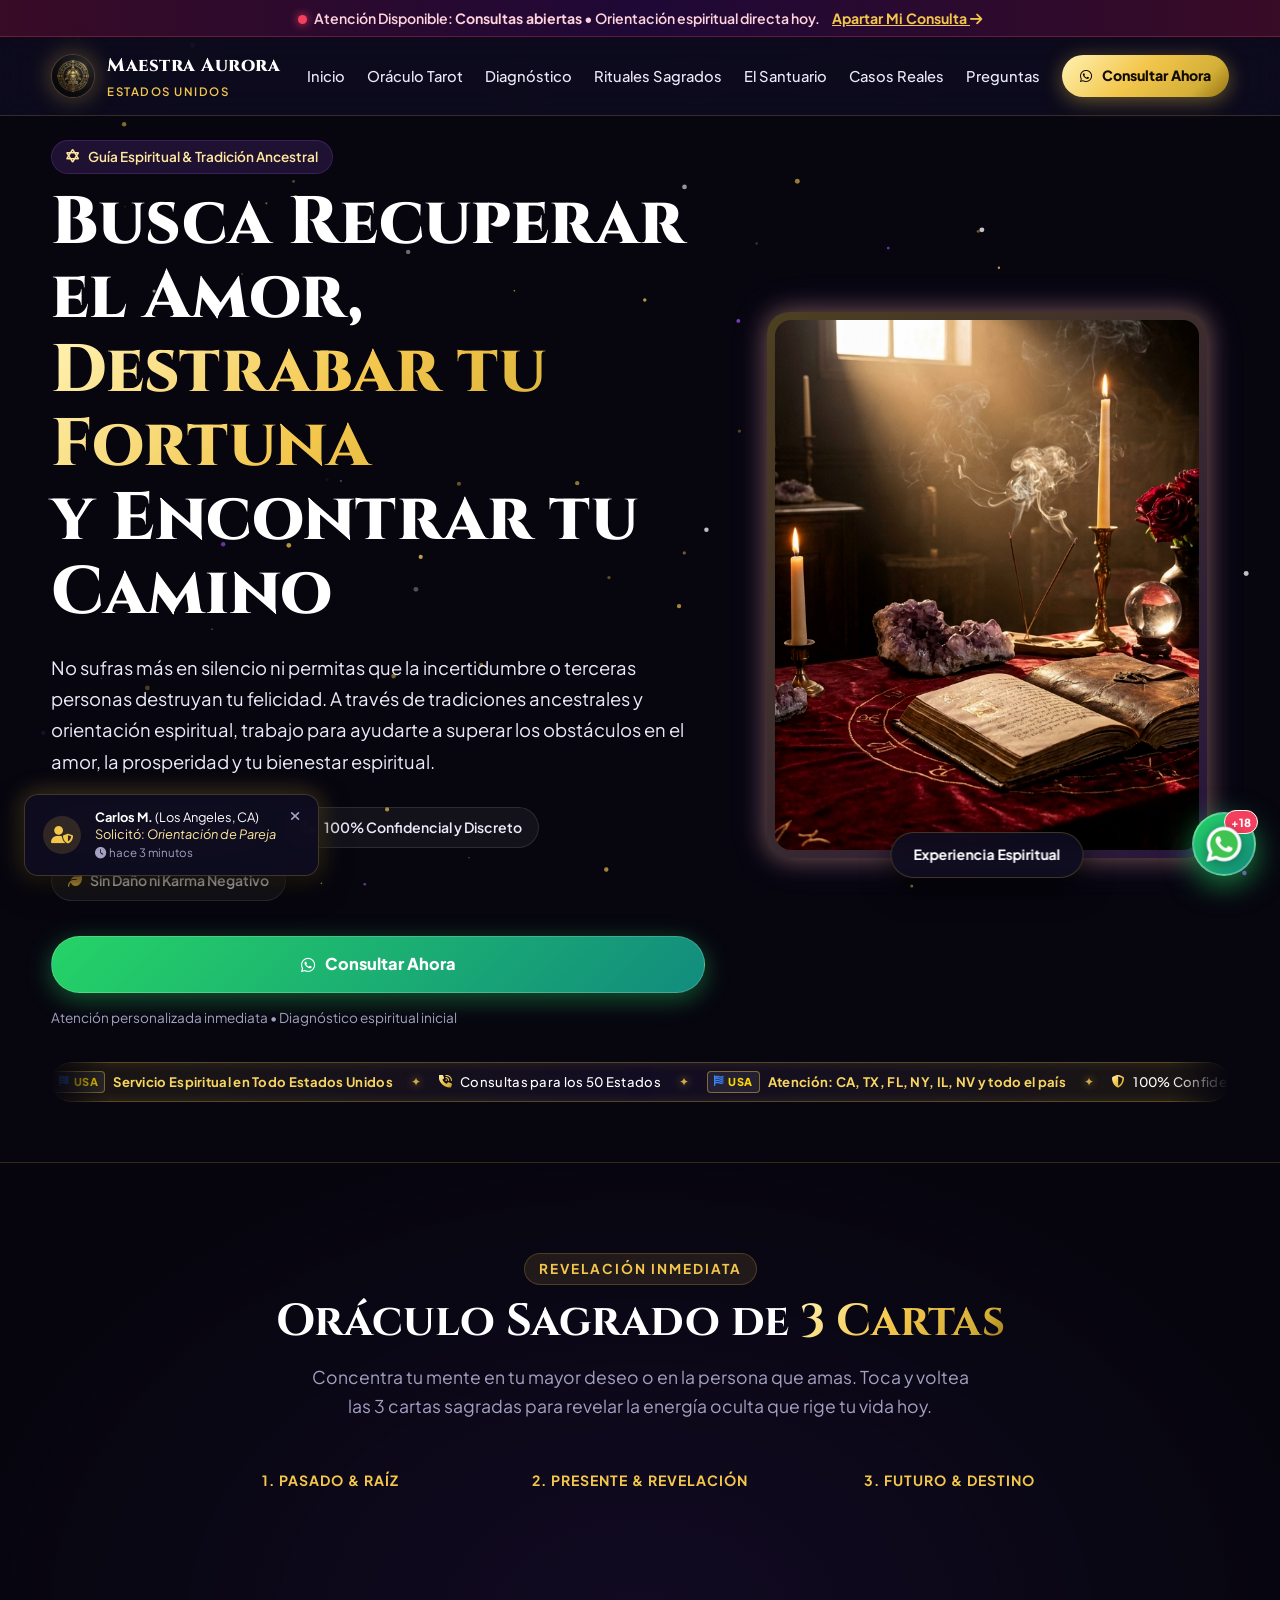
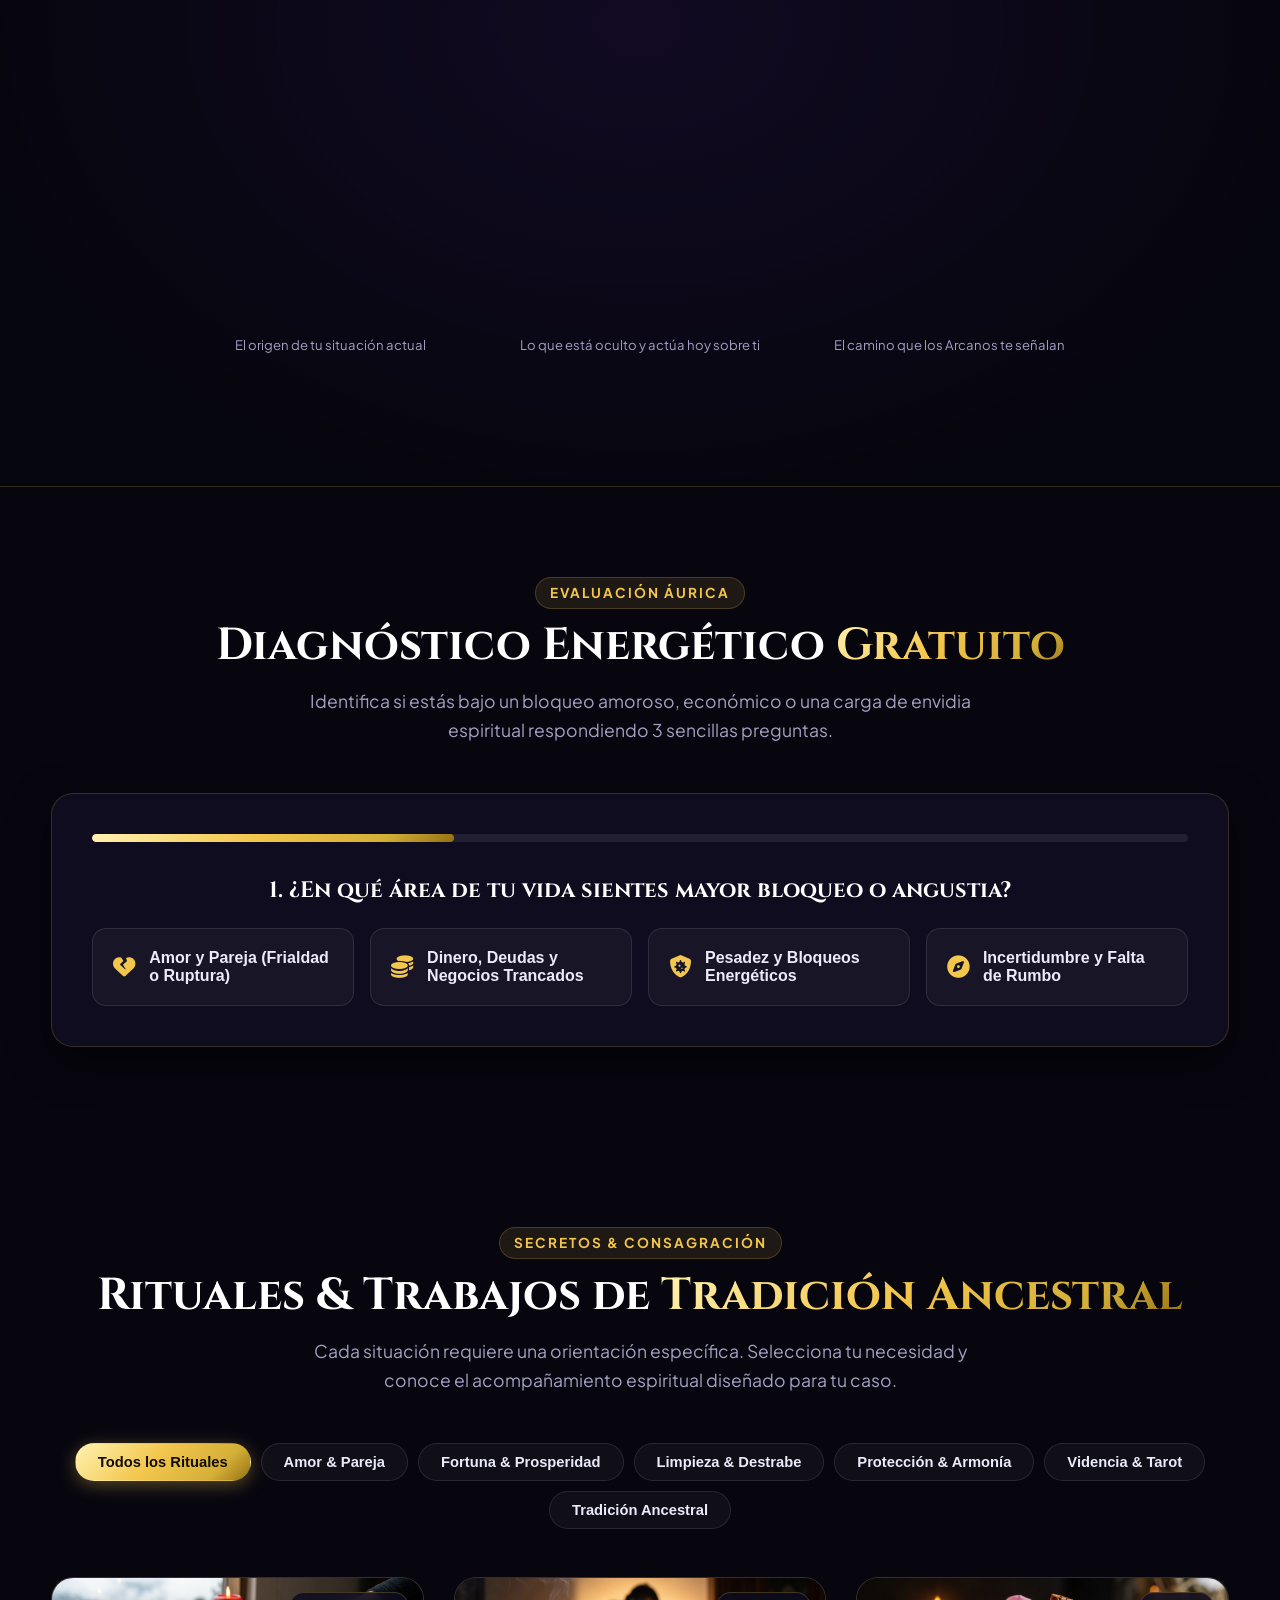
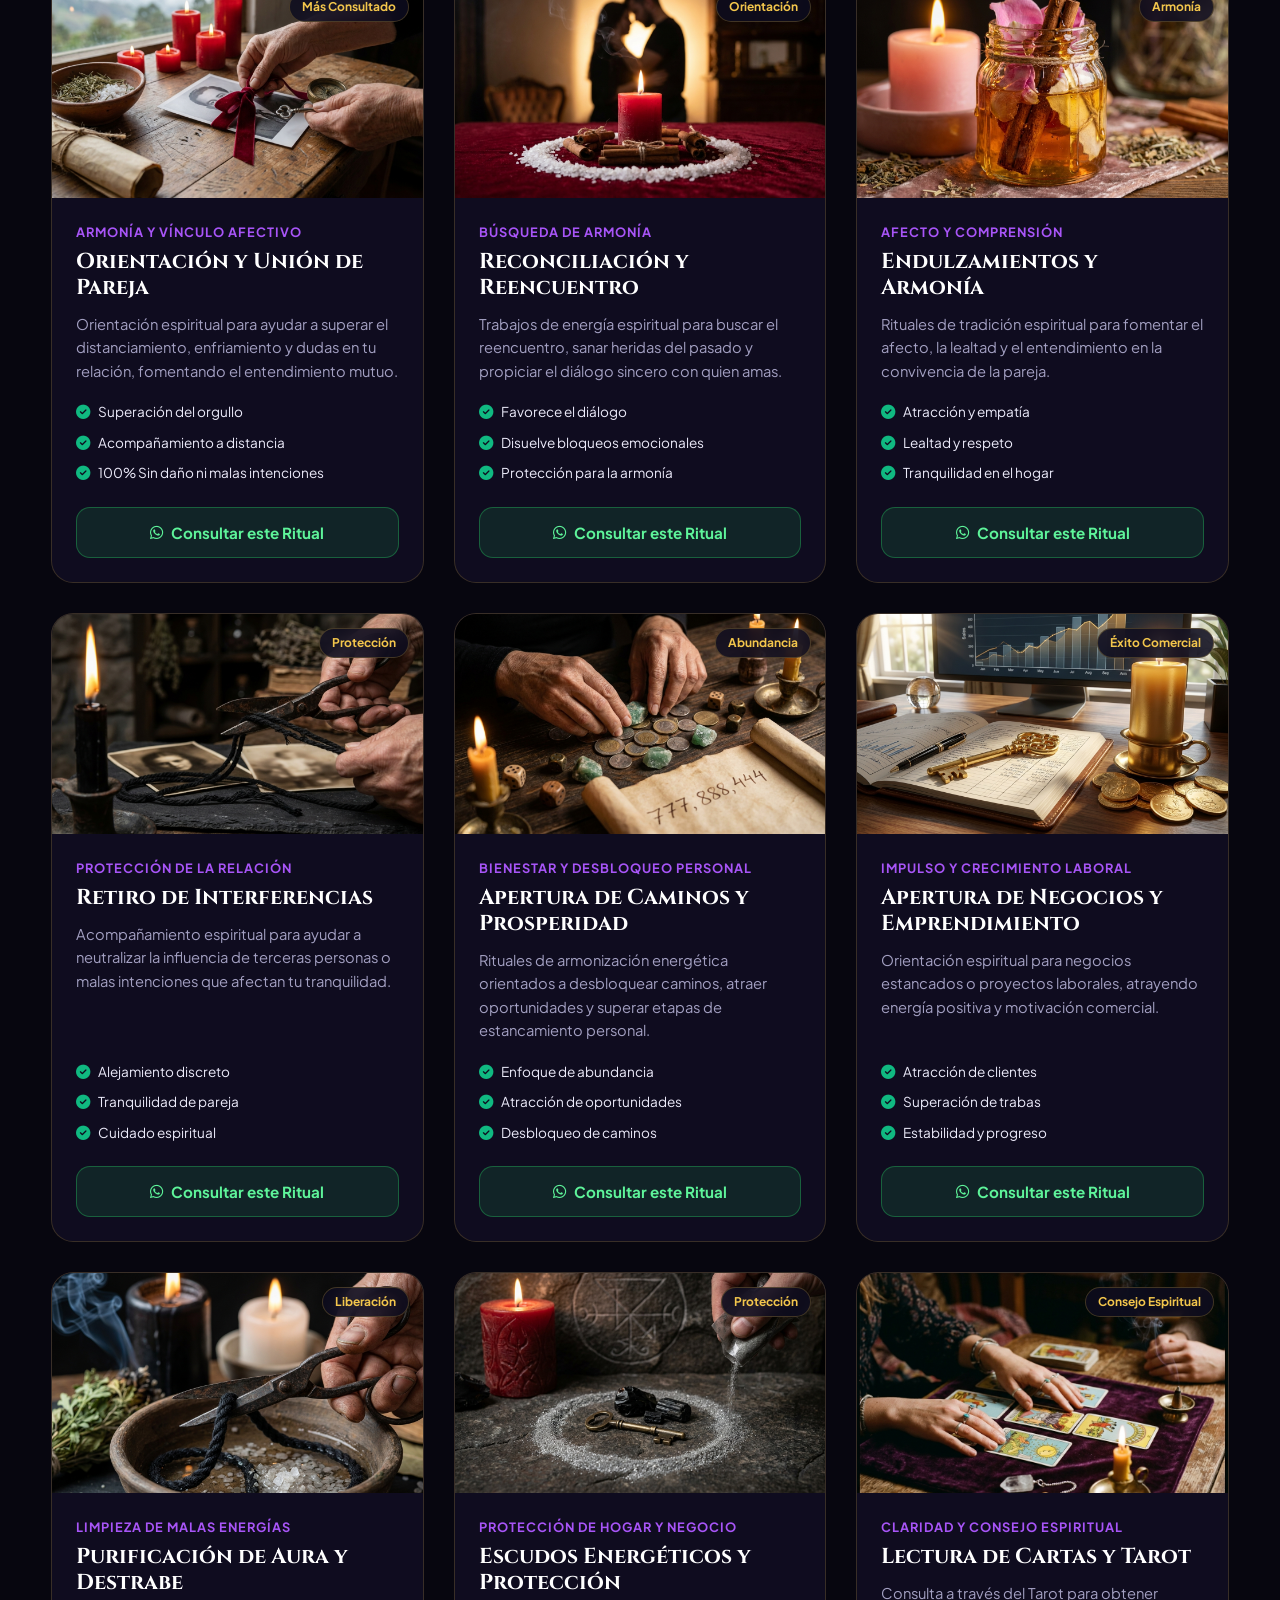
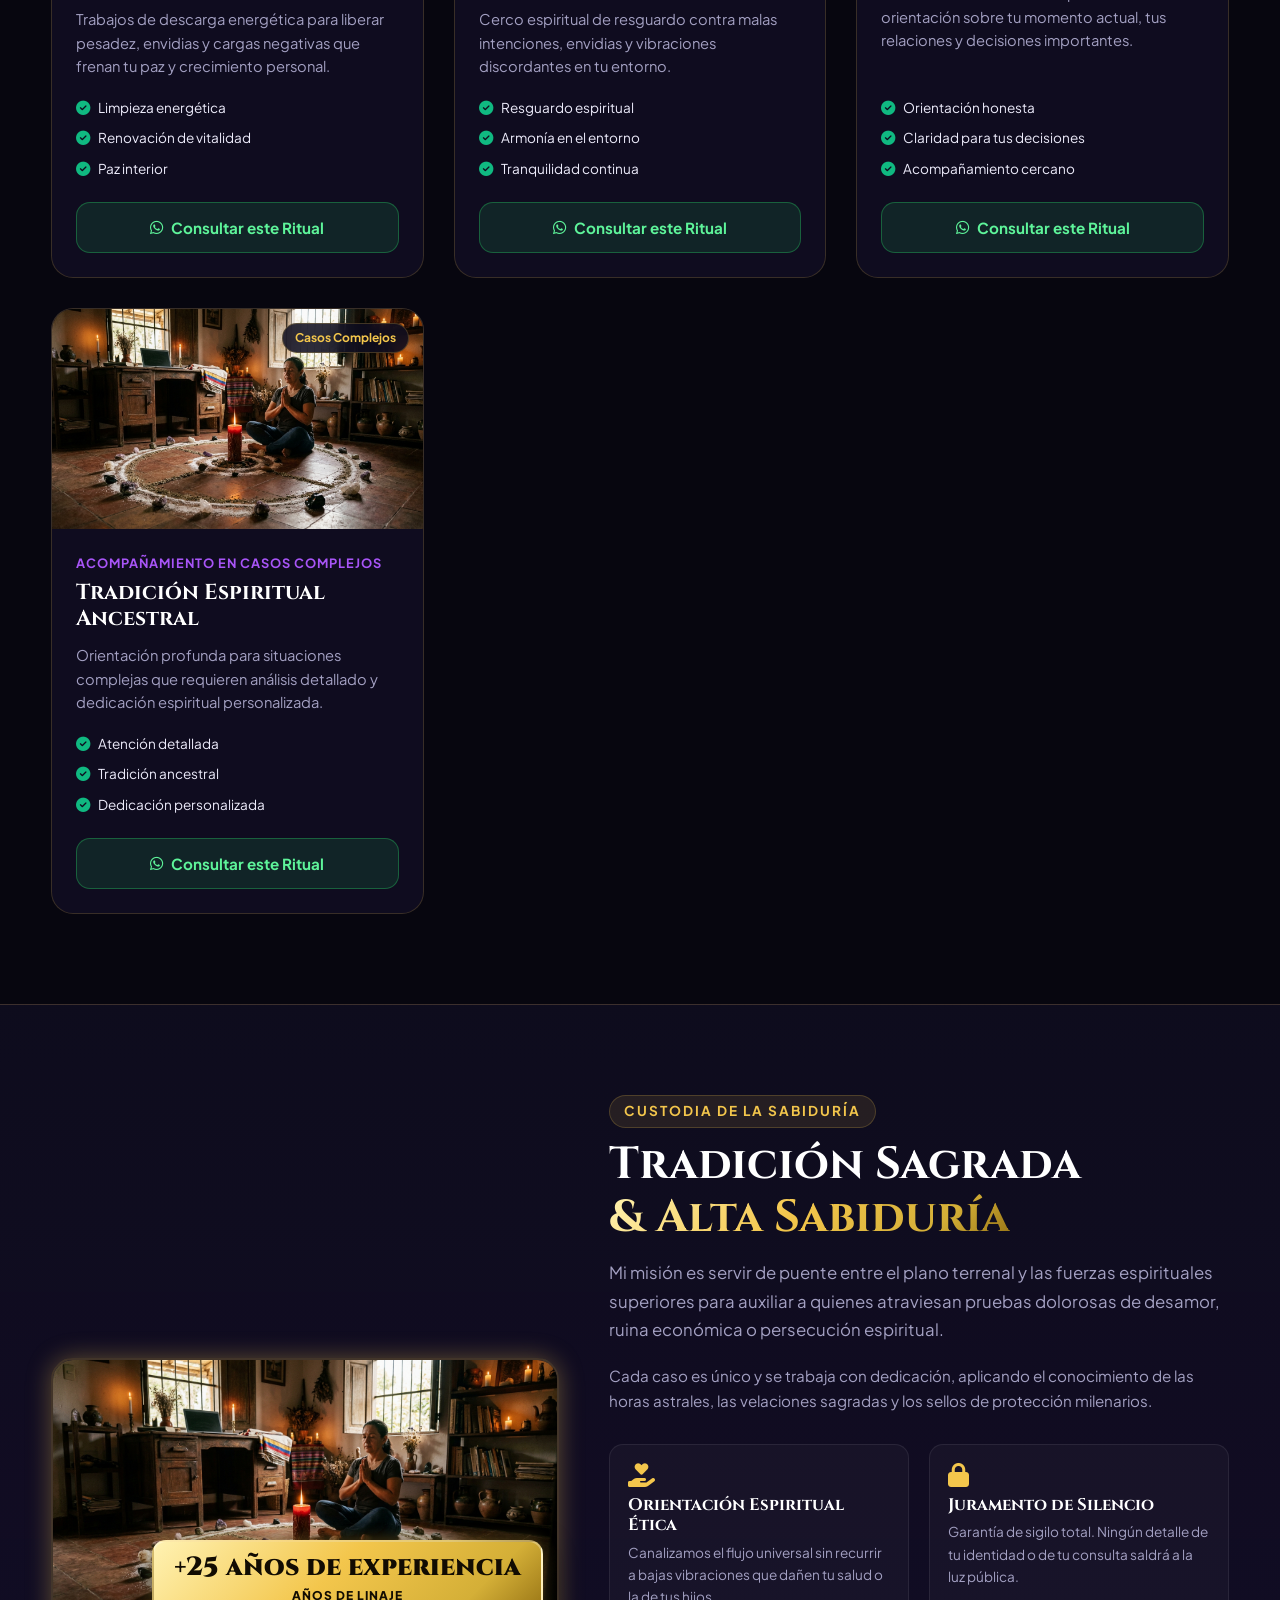
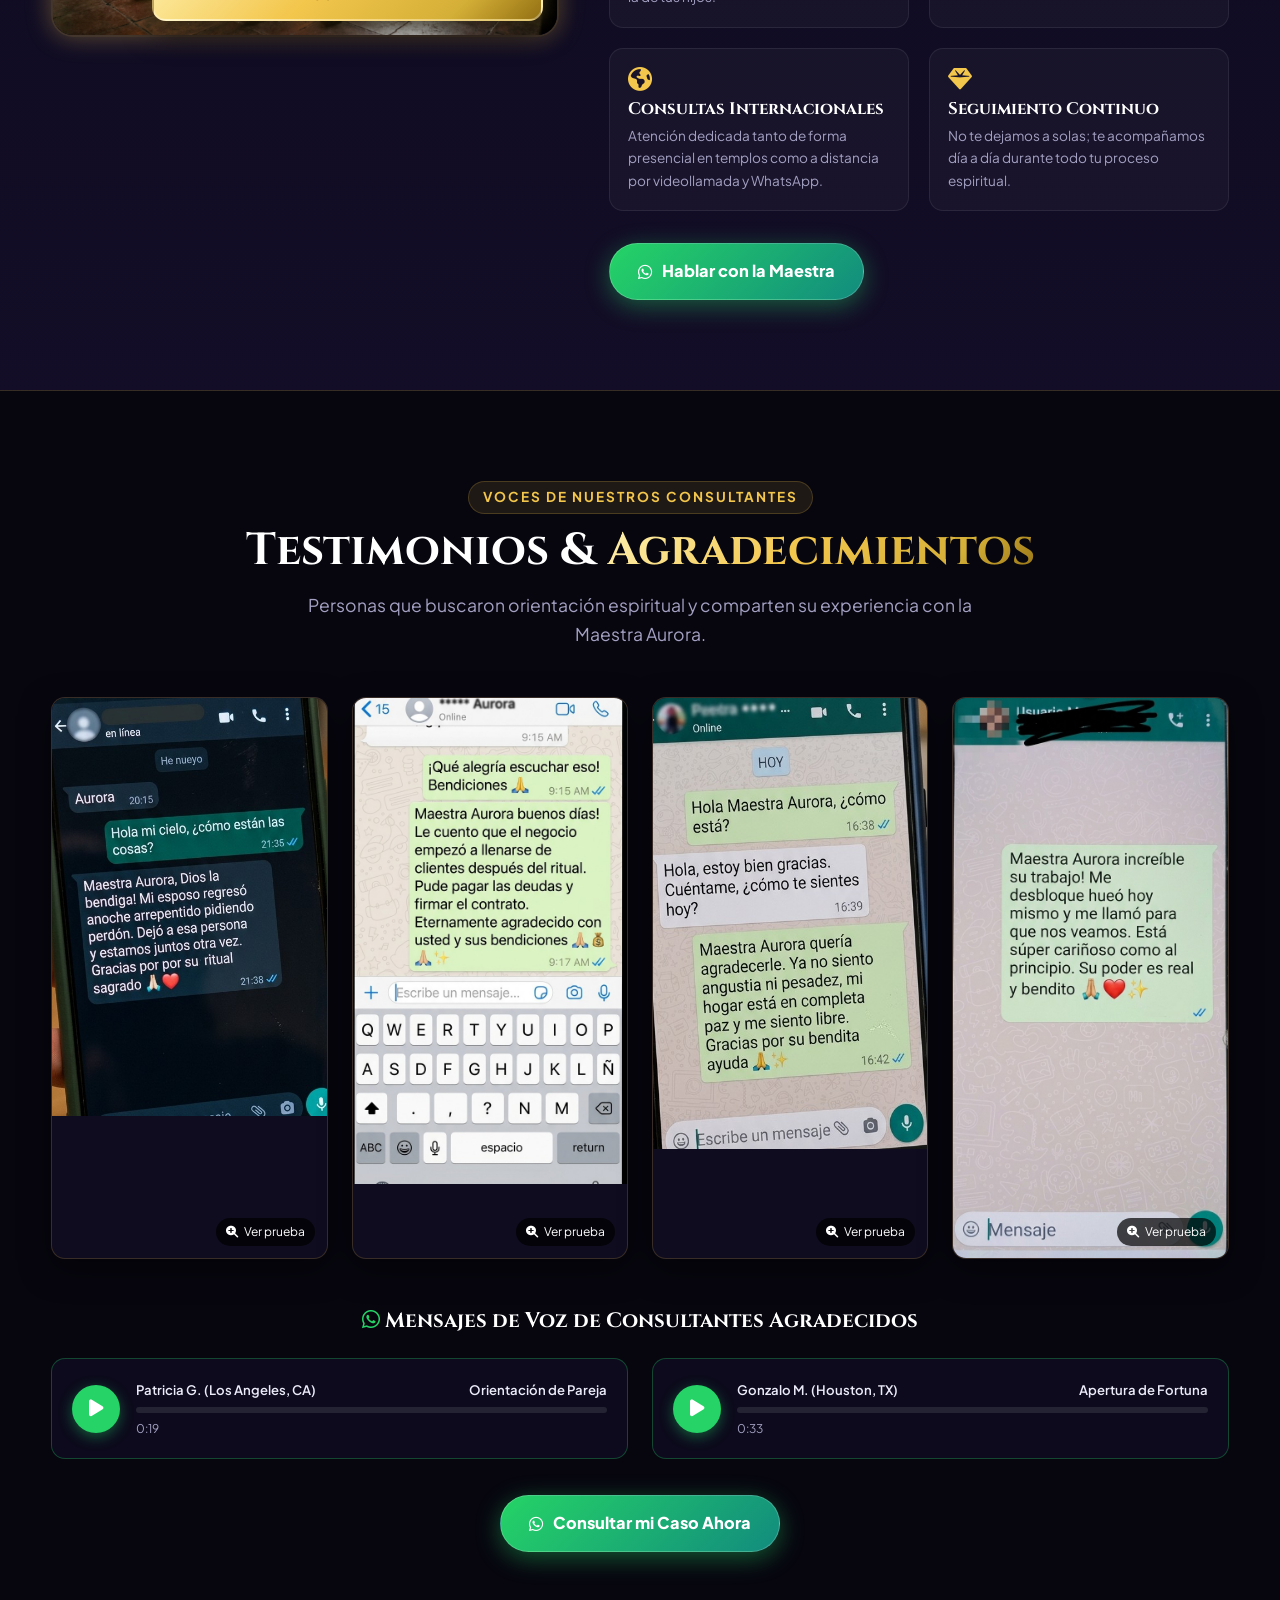
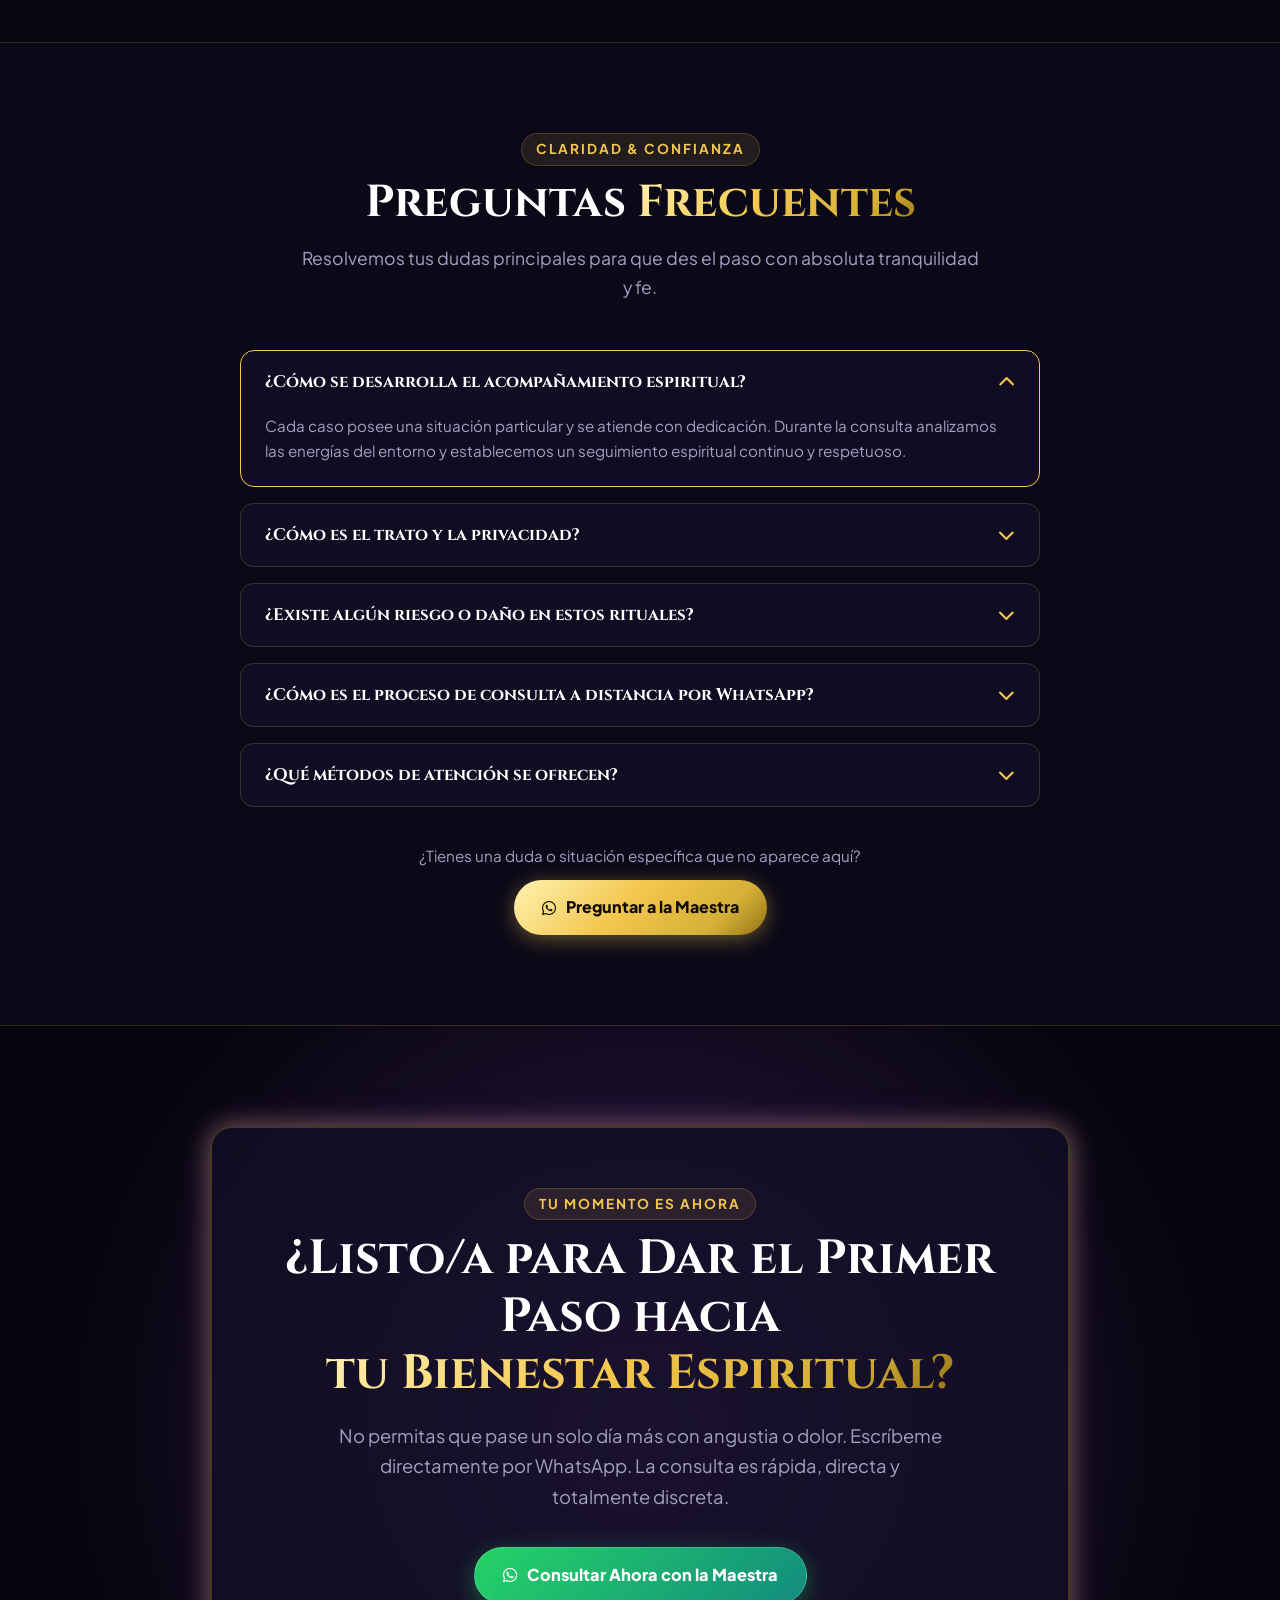
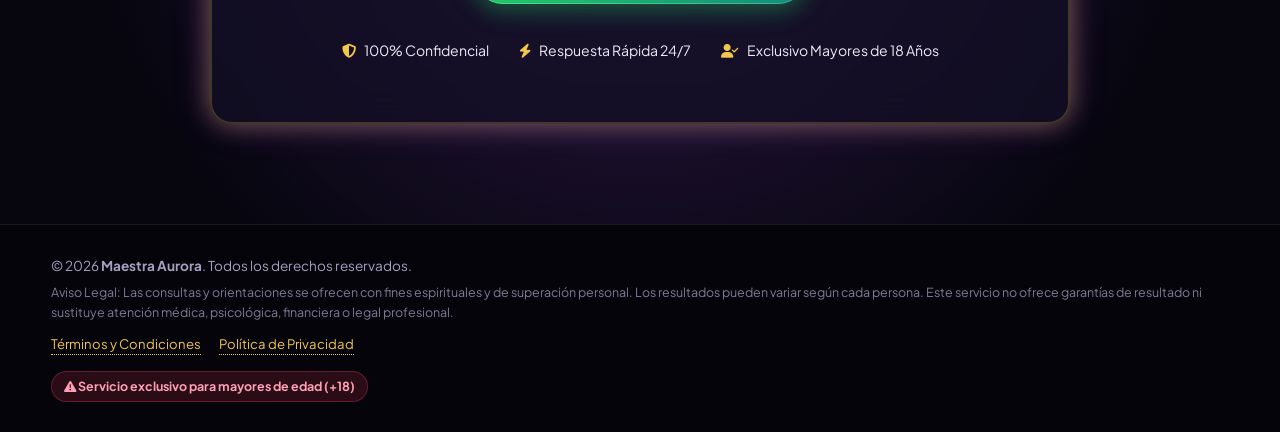
==== commit 8d374a3e: "Update title and location in index.html" ====
--- a/index.html
+++ b/index.html
@@ -11,7 +11,7 @@
 <!-- End Google Tag Manager -->
     <meta charset="utf-8">
     <meta name="viewport" content="width=device-width, initial-scale=1.0">
-    <title>Maestra Aurora | Orientación Espiritual y Consejería en Salem, Massachusetts</title>
+    <title>Maestra Aurora | Orientación Espiritual en Estados Unidos</title>
     <meta name="description"
         content="Orientación espiritual con la Maestra Aurora. Consejería de parejas, apertura de caminos y sesiones de Tarot. Consulta confidencial 24/7 por WhatsApp.">
     <meta name="keywords"
@@ -69,7 +69,7 @@
                         style="object-fit: cover; padding: 0;">
                     <div class="logo-info">
                         <span class="logo-title dyn-master-name">Maestra Aurora</span>
-                        <span class="logo-badge">Salem, Massachusetts</span>
+                        <span class="logo-badge">Estados Unidos</span>
                     </div>
                 </a>
 
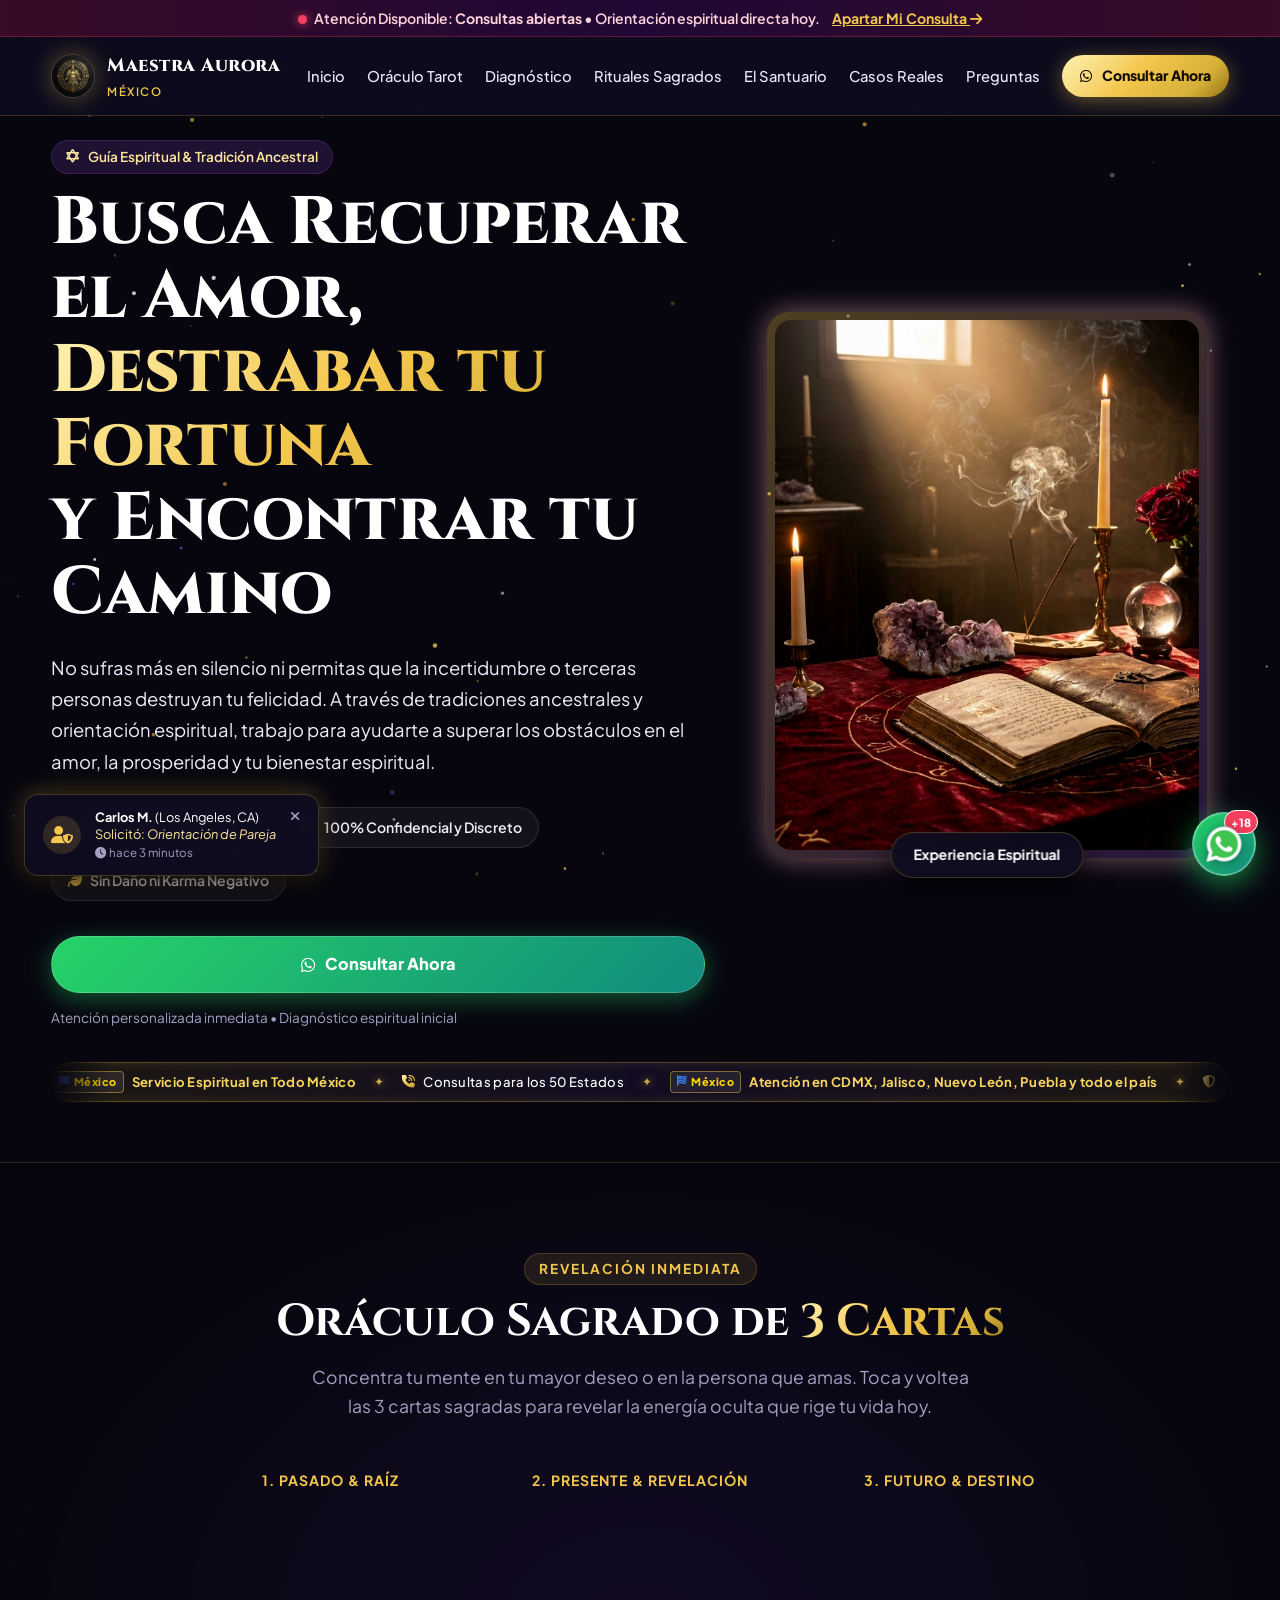
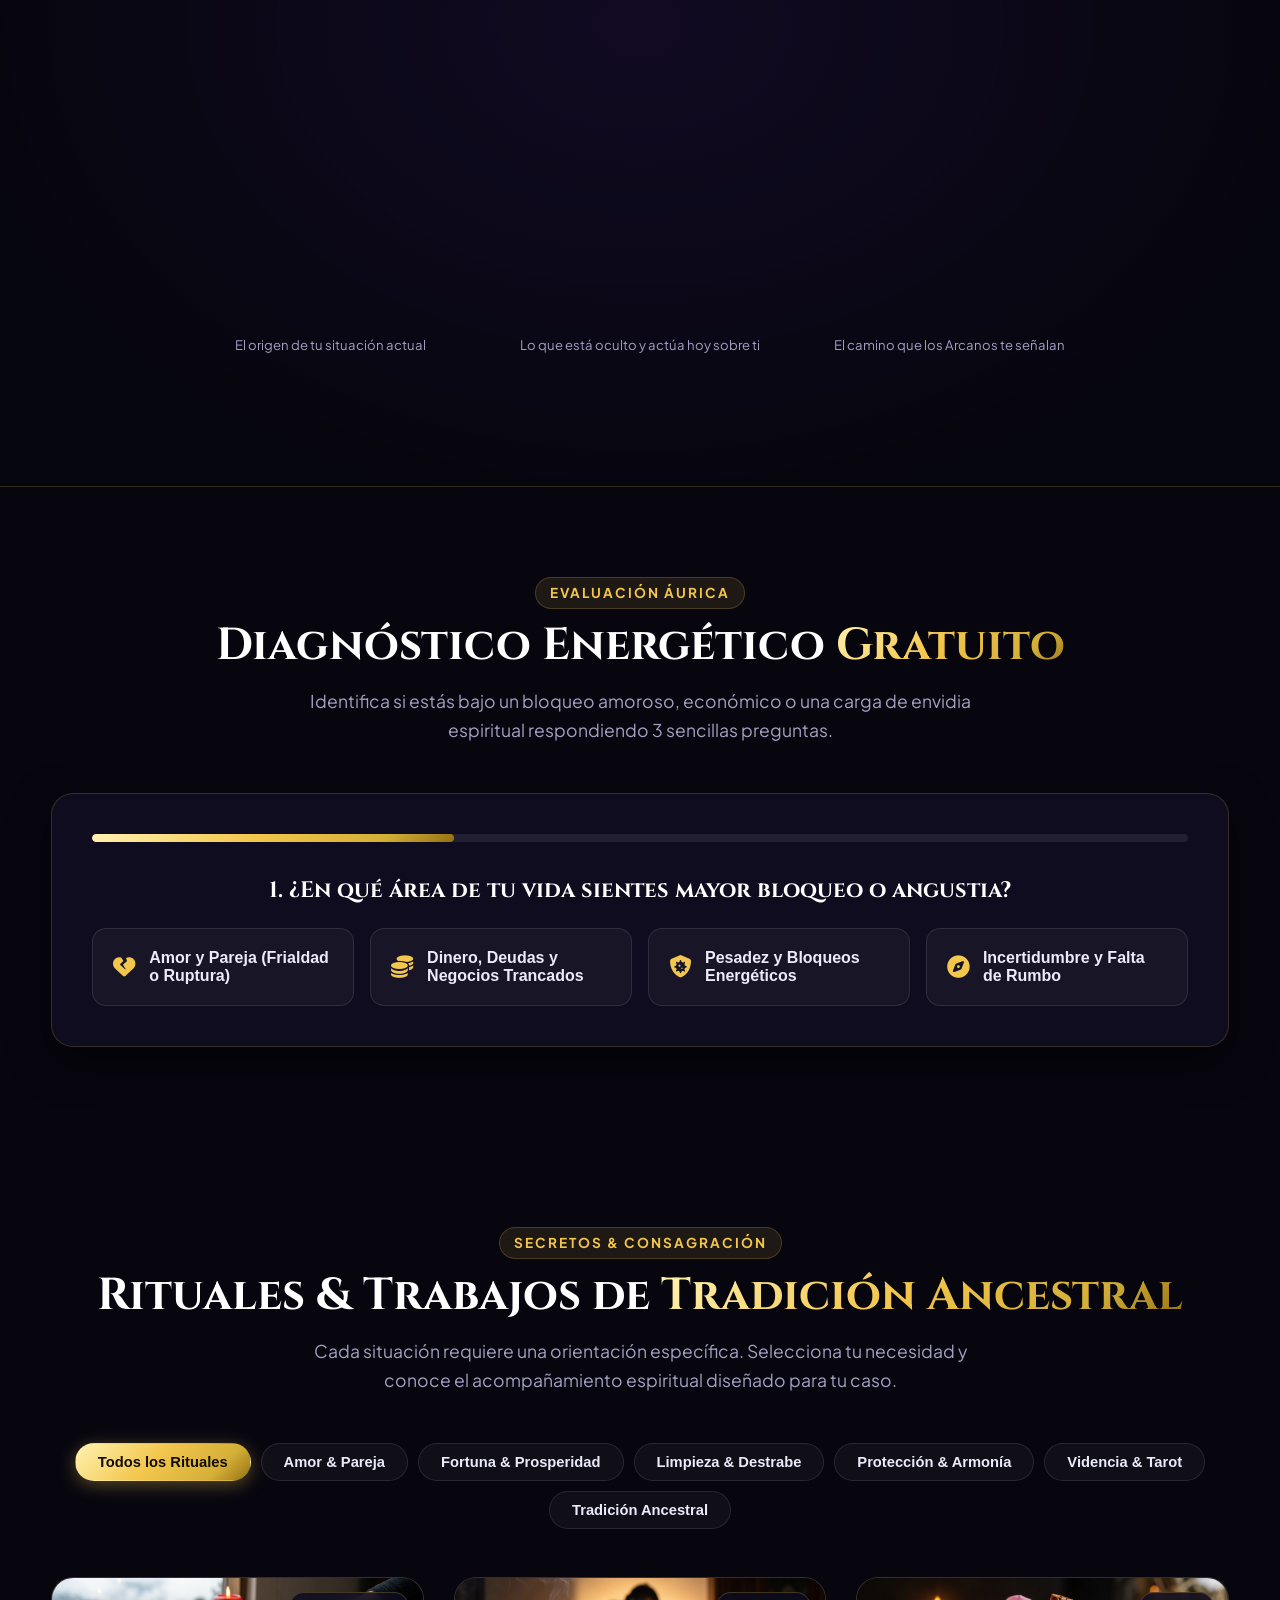
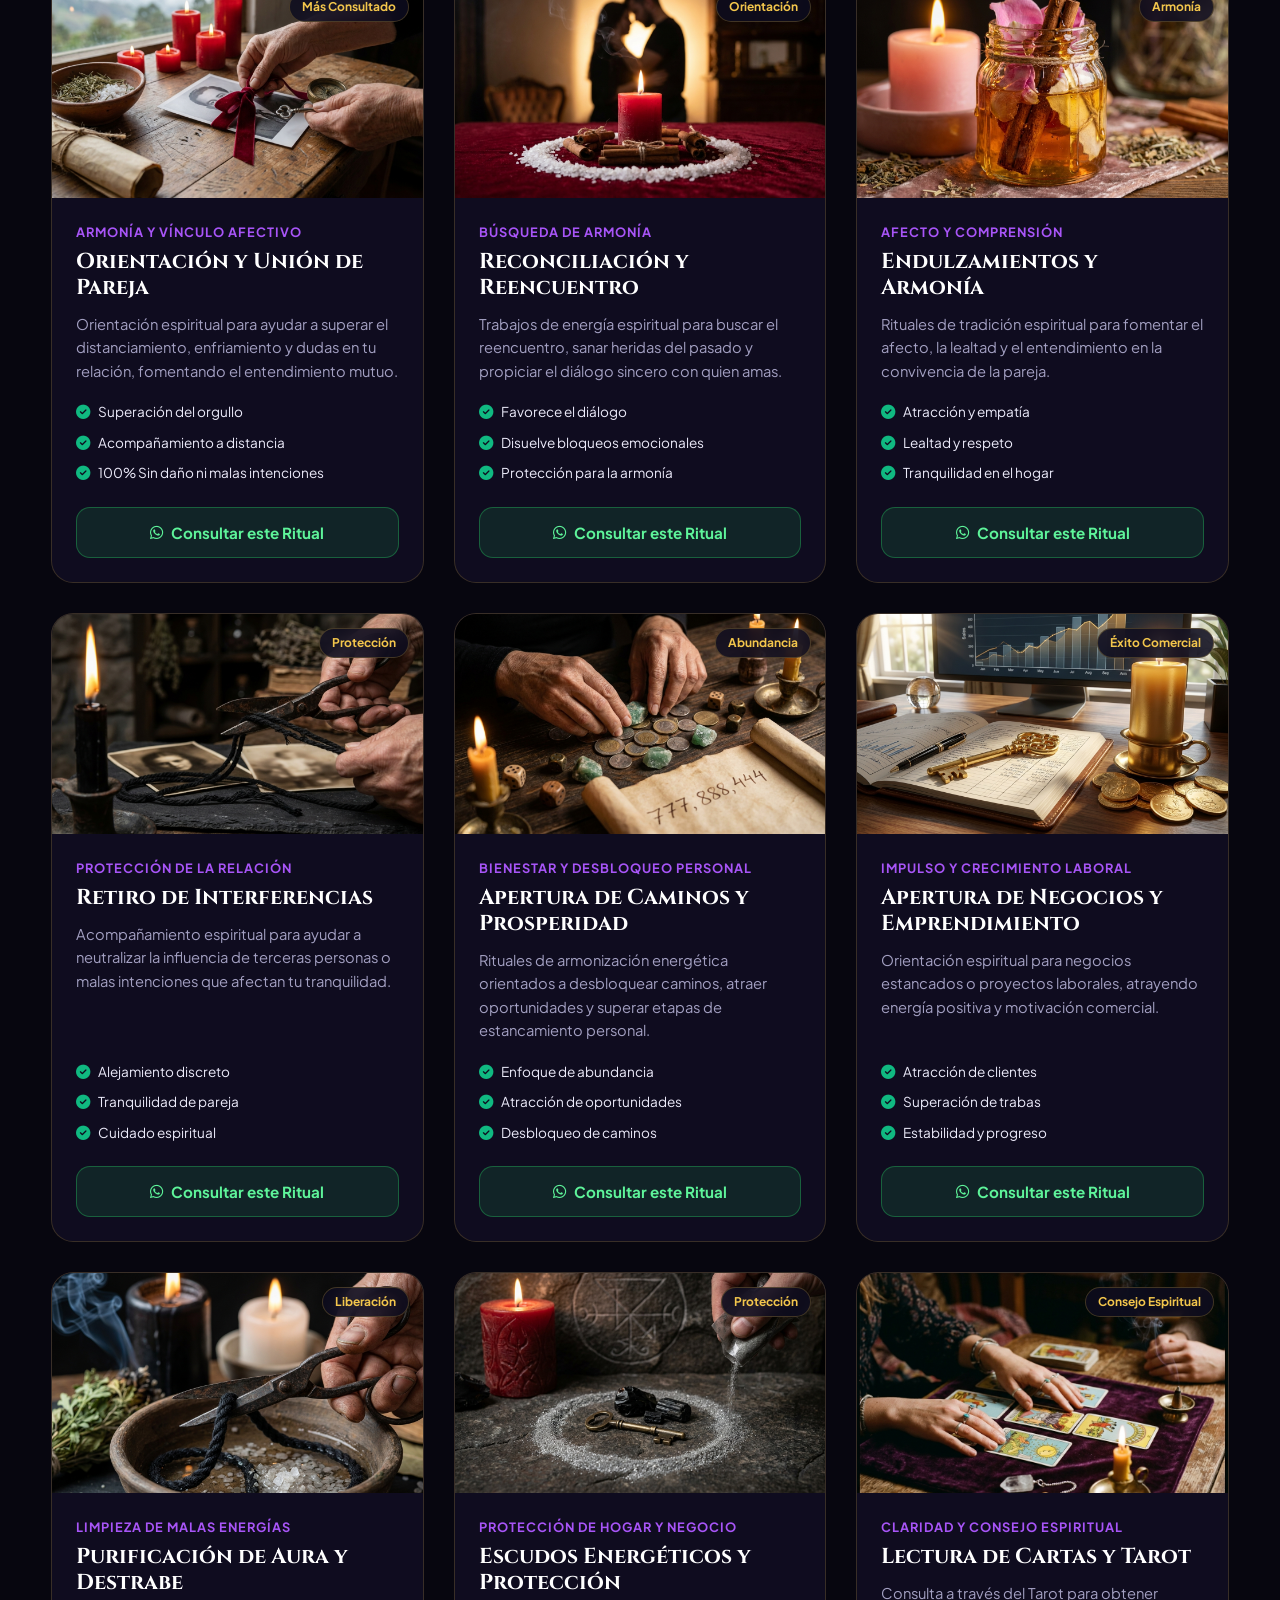
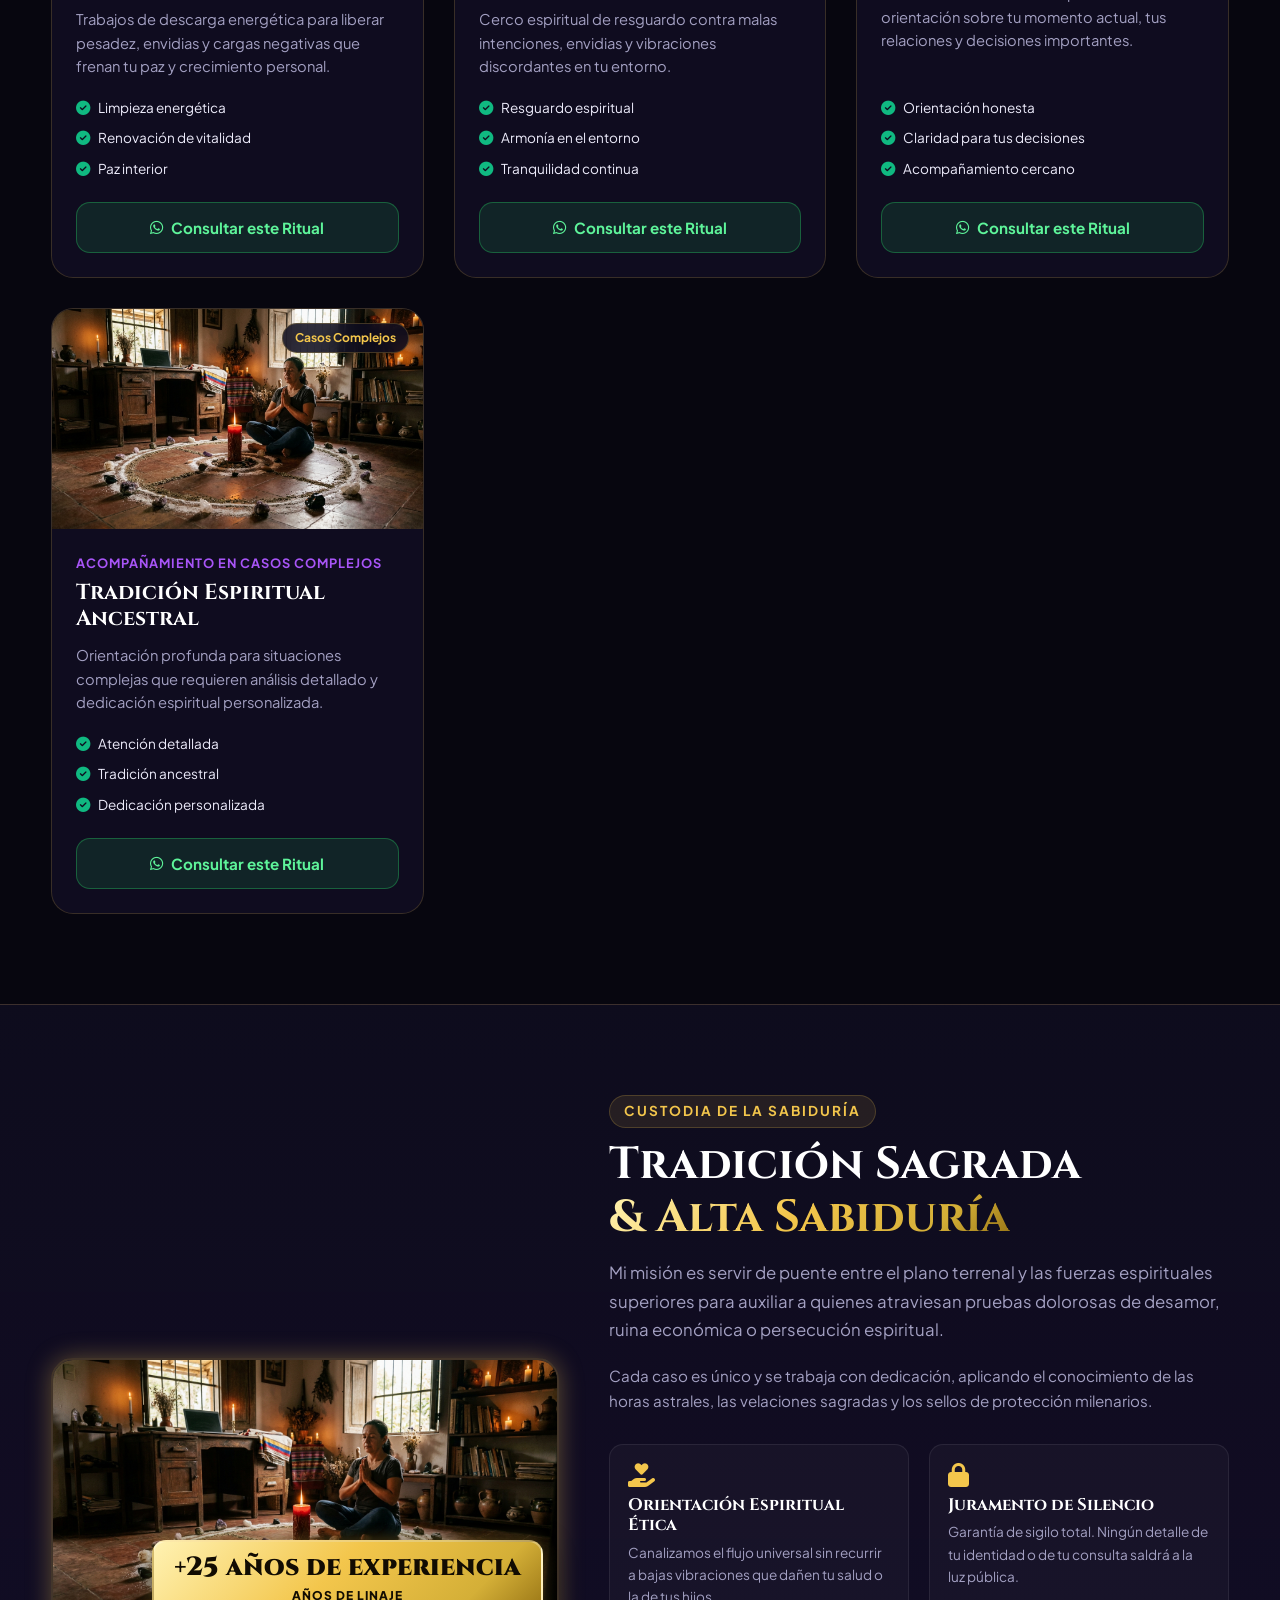
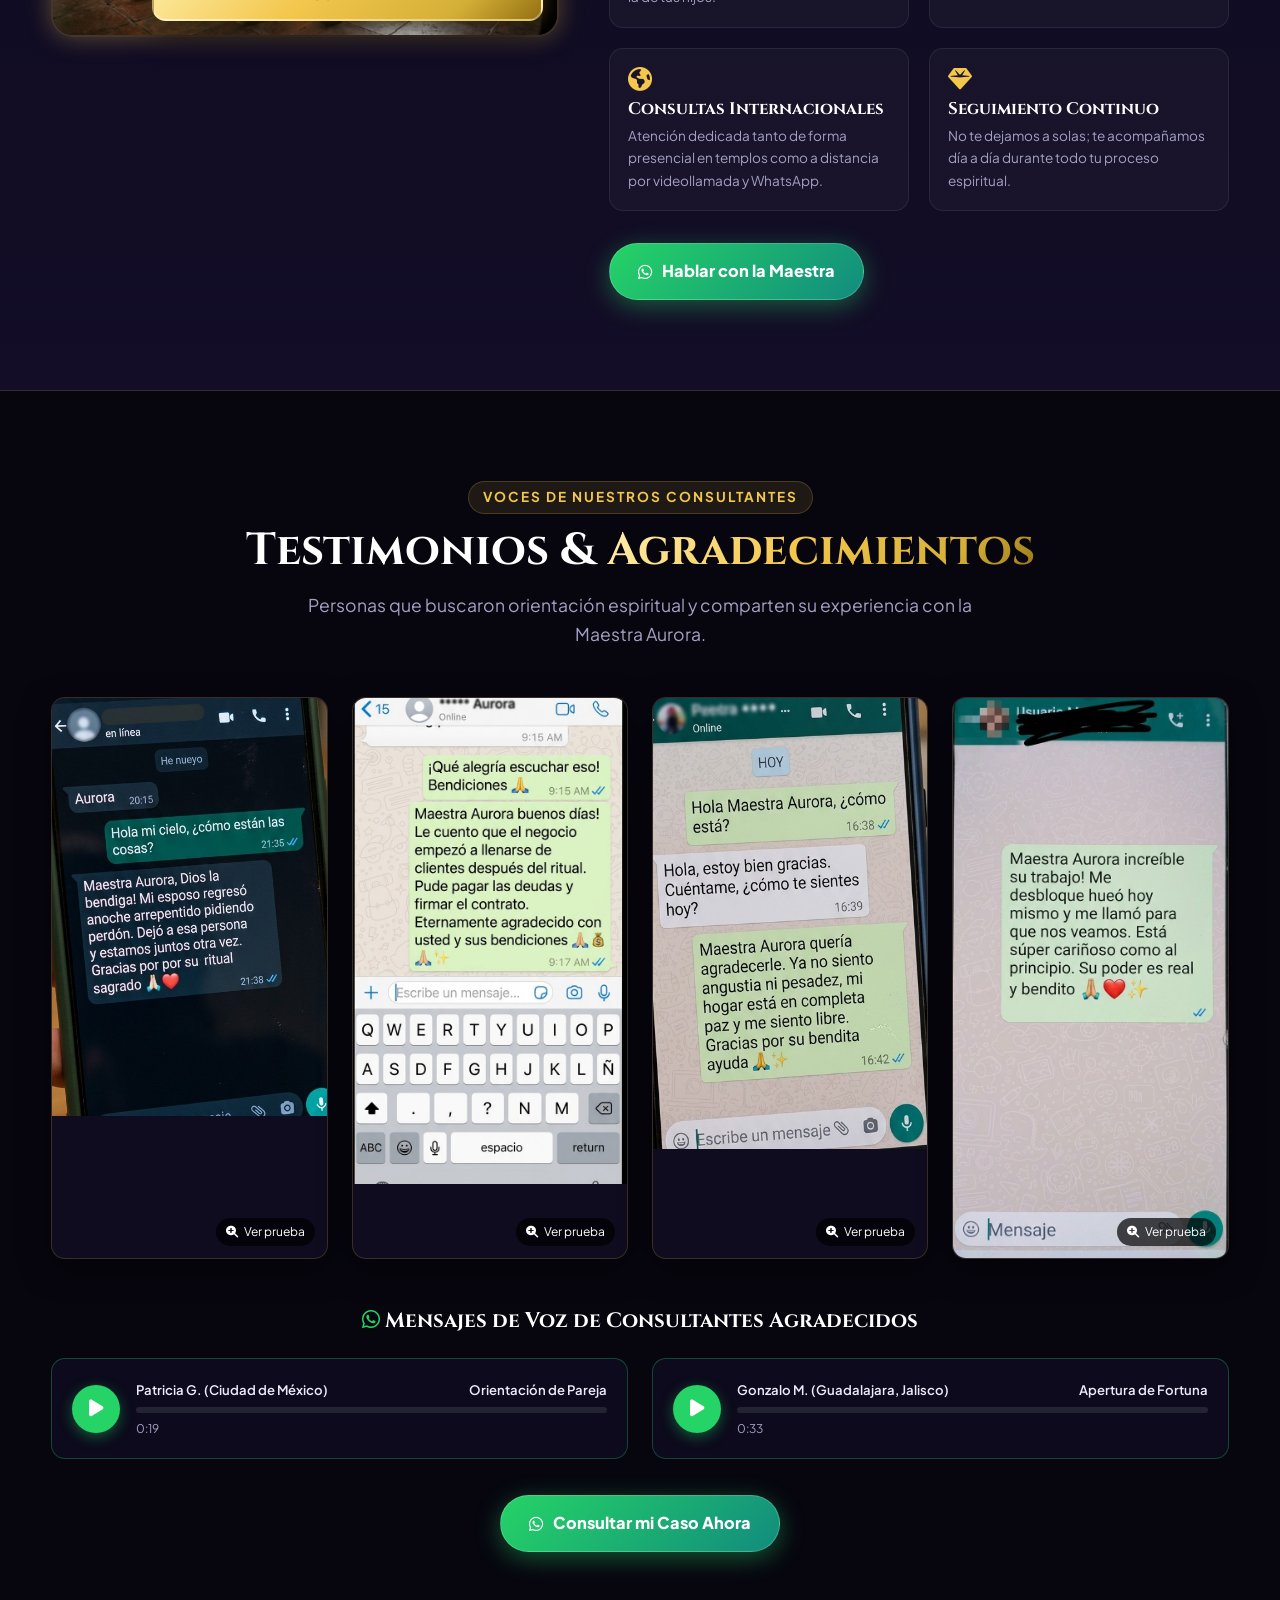
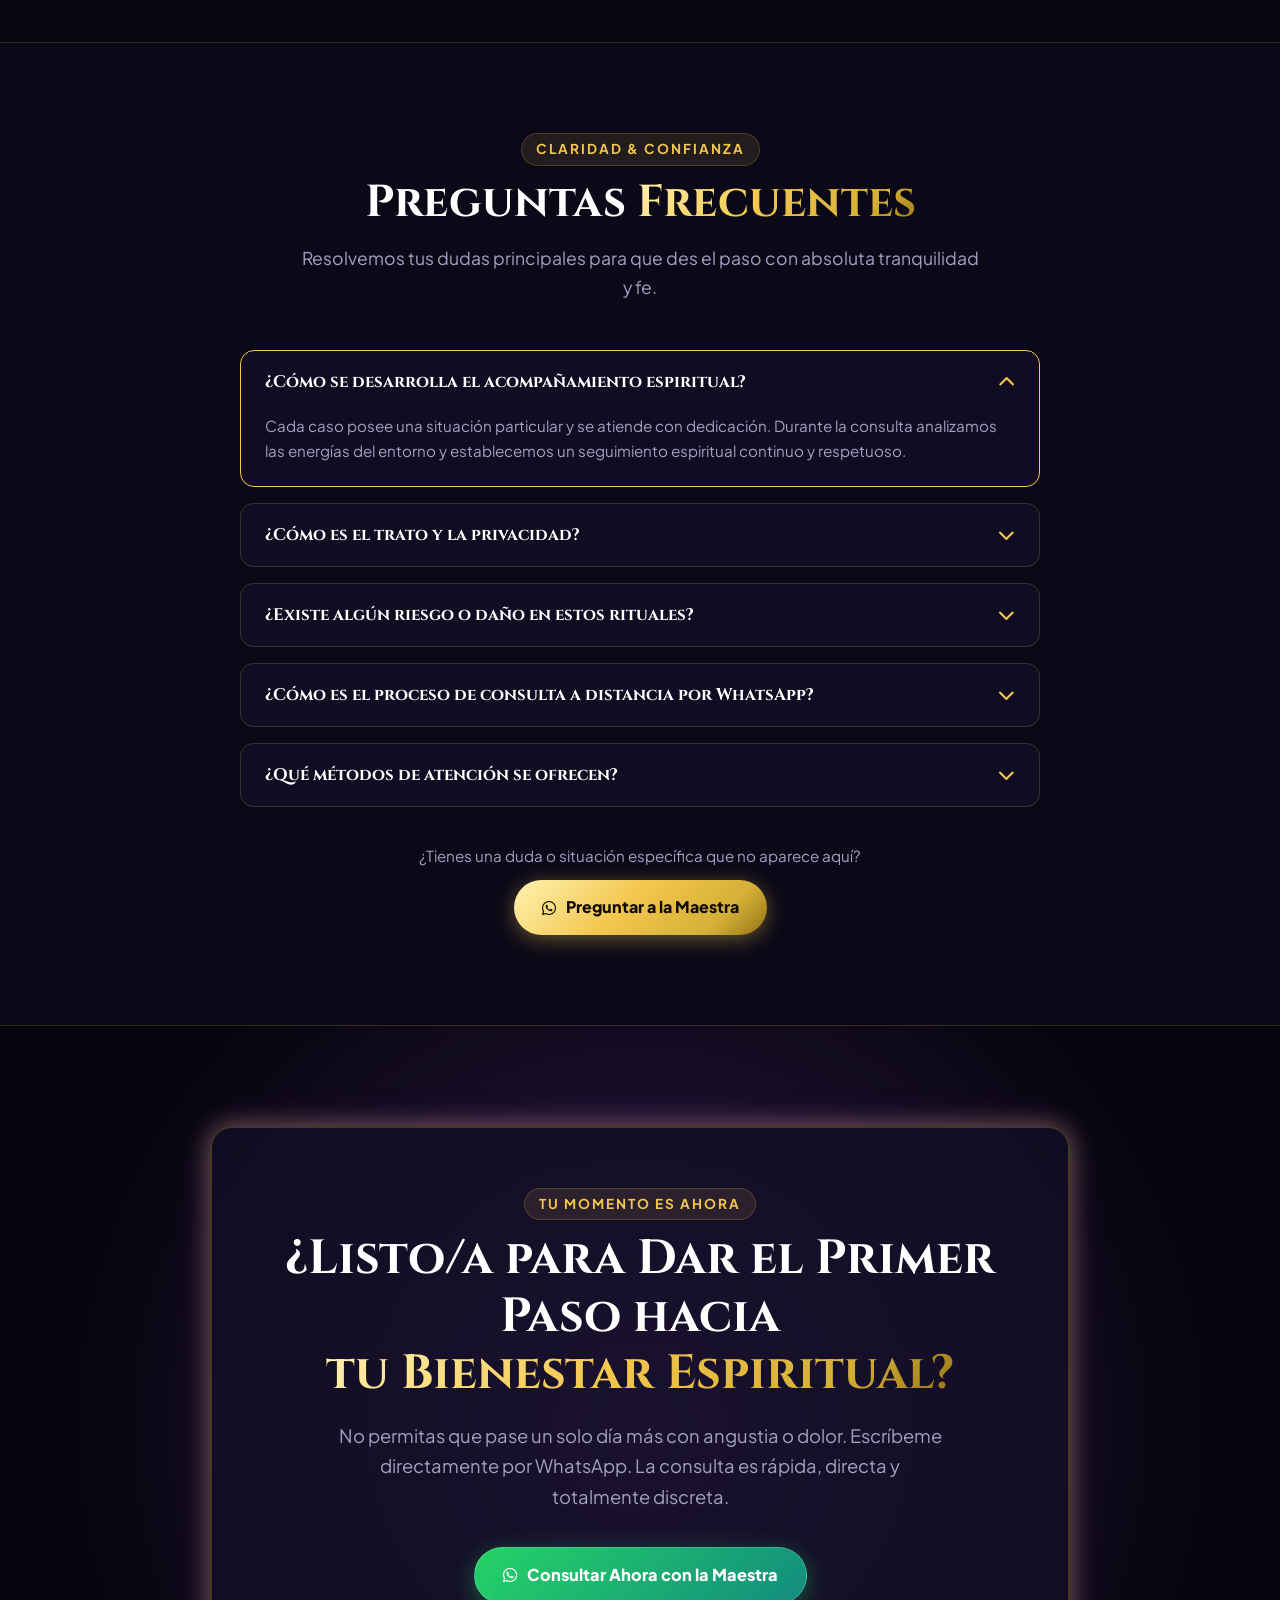
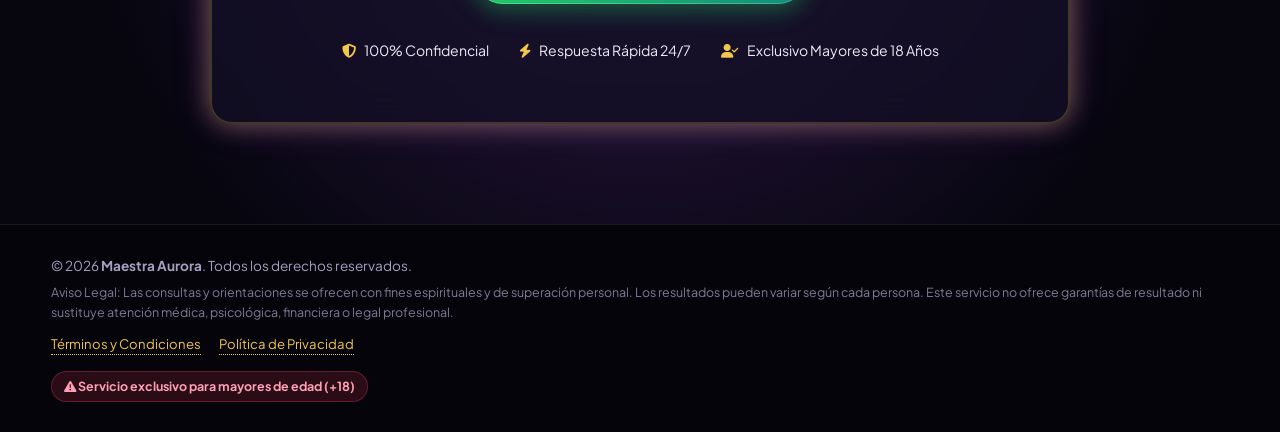
==== commit c96adbeb: "Update location references from USA to México" ====
--- a/index.html
+++ b/index.html
@@ -11,7 +11,7 @@
 <!-- End Google Tag Manager -->
     <meta charset="utf-8">
     <meta name="viewport" content="width=device-width, initial-scale=1.0">
-    <title>Maestra Aurora | Orientación Espiritual en Estados Unidos</title>
+    <title>Maestra Aurora | Orientación Espiritual en México</title>
     <meta name="description"
         content="Orientación espiritual con la Maestra Aurora. Consejería de parejas, apertura de caminos y sesiones de Tarot. Consulta confidencial 24/7 por WhatsApp.">
     <meta name="keywords"
@@ -19,7 +19,7 @@
 
     <!-- Open Graph / Redes Sociales -->
     <meta property="og:type" content="website">
-    <meta property="og:title" content="Maestra Aurora | Orientación Espiritual y Consejería en Salem, Massachusetts">
+    <meta property="og:title" content="Maestra Aurora | Orientación Espiritual y Consejería en México">
     <meta property="og:description"
         content="Busca recuperar el amor, vencer los bloqueos y proteger tu destino con orientación espiritual ancestral y la guía de la Maestra Aurora.">
     <meta property="og:image" content="img/altar.jpg">
@@ -69,7 +69,7 @@
                         style="object-fit: cover; padding: 0;">
                     <div class="logo-info">
                         <span class="logo-title dyn-master-name">Maestra Aurora</span>
-                        <span class="logo-badge">Estados Unidos</span>
+                        <span class="logo-badge">México</span>
                     </div>
                 </a>
 
@@ -161,30 +161,30 @@
                     </div>
                 </div>
 
-                <!-- Ticker Animado de Cobertura en Estados Unidos -->
+                <!-- Ticker Animado de Cobertura en México -->
                 <div class="usa-hero-ticker-wrap">
                     <div class="usa-ticker-track">
                         <div class="usa-ticker-item"><span class="usa-flag-badge"><i class="fas fa-flag-usa"></i>
-                                USA</span> <strong>Servicio Espiritual en Todo Estados Unidos</strong></div>
+                                México</span> <strong>Servicio Espiritual en Todo México</strong></div>
                         <div class="usa-ticker-dot">✦</div>
                         <div class="usa-ticker-item"><i class="fas fa-phone-volume text-gold"></i> Consultas para los 50
                             Estados</div>
                         <div class="usa-ticker-dot">✦</div>
                         <div class="usa-ticker-item"><span class="usa-flag-badge"><i class="fas fa-flag-usa"></i>
-                                USA</span> <strong>Atención: CA, TX, FL, NY, IL, NV y todo el país</strong></div>
+                                México</span> <strong>Atención en CDMX, Jalisco, Nuevo León, Puebla y todo el país</strong></div>
                         <div class="usa-ticker-dot">✦</div>
                         <div class="usa-ticker-item"><i class="fas fa-shield-halved text-gold"></i> 100% Confidencial
                         </div>
                         <div class="usa-ticker-dot">✦</div>
                         <!-- Duplicado para loop continuo infinito -->
                         <div class="usa-ticker-item"><span class="usa-flag-badge"><i class="fas fa-flag-usa"></i>
-                                USA</span> <strong>Servicio Espiritual en Todo Estados Unidos</strong></div>
+                                México</span> <strong>Servicio Espiritual en Todo México</strong></div>
                         <div class="usa-ticker-dot">✦</div>
                         <div class="usa-ticker-item"><i class="fas fa-phone-volume text-gold"></i> Consultas a Distancia
                             en Español para los 50 Estados</div>
                         <div class="usa-ticker-dot">✦</div>
                         <div class="usa-ticker-item"><span class="usa-flag-badge"><i class="fas fa-flag-usa"></i>
-                                USA</span> <strong>Atención: CA, TX, FL, NY, IL, NV y todo el país</strong></div>
+                                México</span> <strong>Atención en CDMX, Jalisco, Nuevo León, Puebla y todo el país</strong></div>
                         <div class="usa-ticker-dot">✦</div>
                         <div class="usa-ticker-item"><i class="fas fa-shield-halved text-gold"></i> 100% Confidencial
                         </div>
@@ -524,7 +524,7 @@
                         </button>
                         <div class="audio-info">
                             <div class="audio-meta">
-                                <span>Patricia G. (Los Angeles, CA)</span>
+                                <span>Patricia G. (Ciudad de México)</span>
                                 <span>Orientación de Pareja</span>
                             </div>
                             <div class="audio-track">
@@ -541,7 +541,7 @@
                         </button>
                         <div class="audio-info">
                             <div class="audio-meta">
-                                <span>Gonzalo M. (Houston, TX)</span>
+                                <span>Gonzalo M. (Guadalajara, Jalisco)</span>
                                 <span>Apertura de Fortuna</span>
                             </div>
                             <div class="audio-track">
